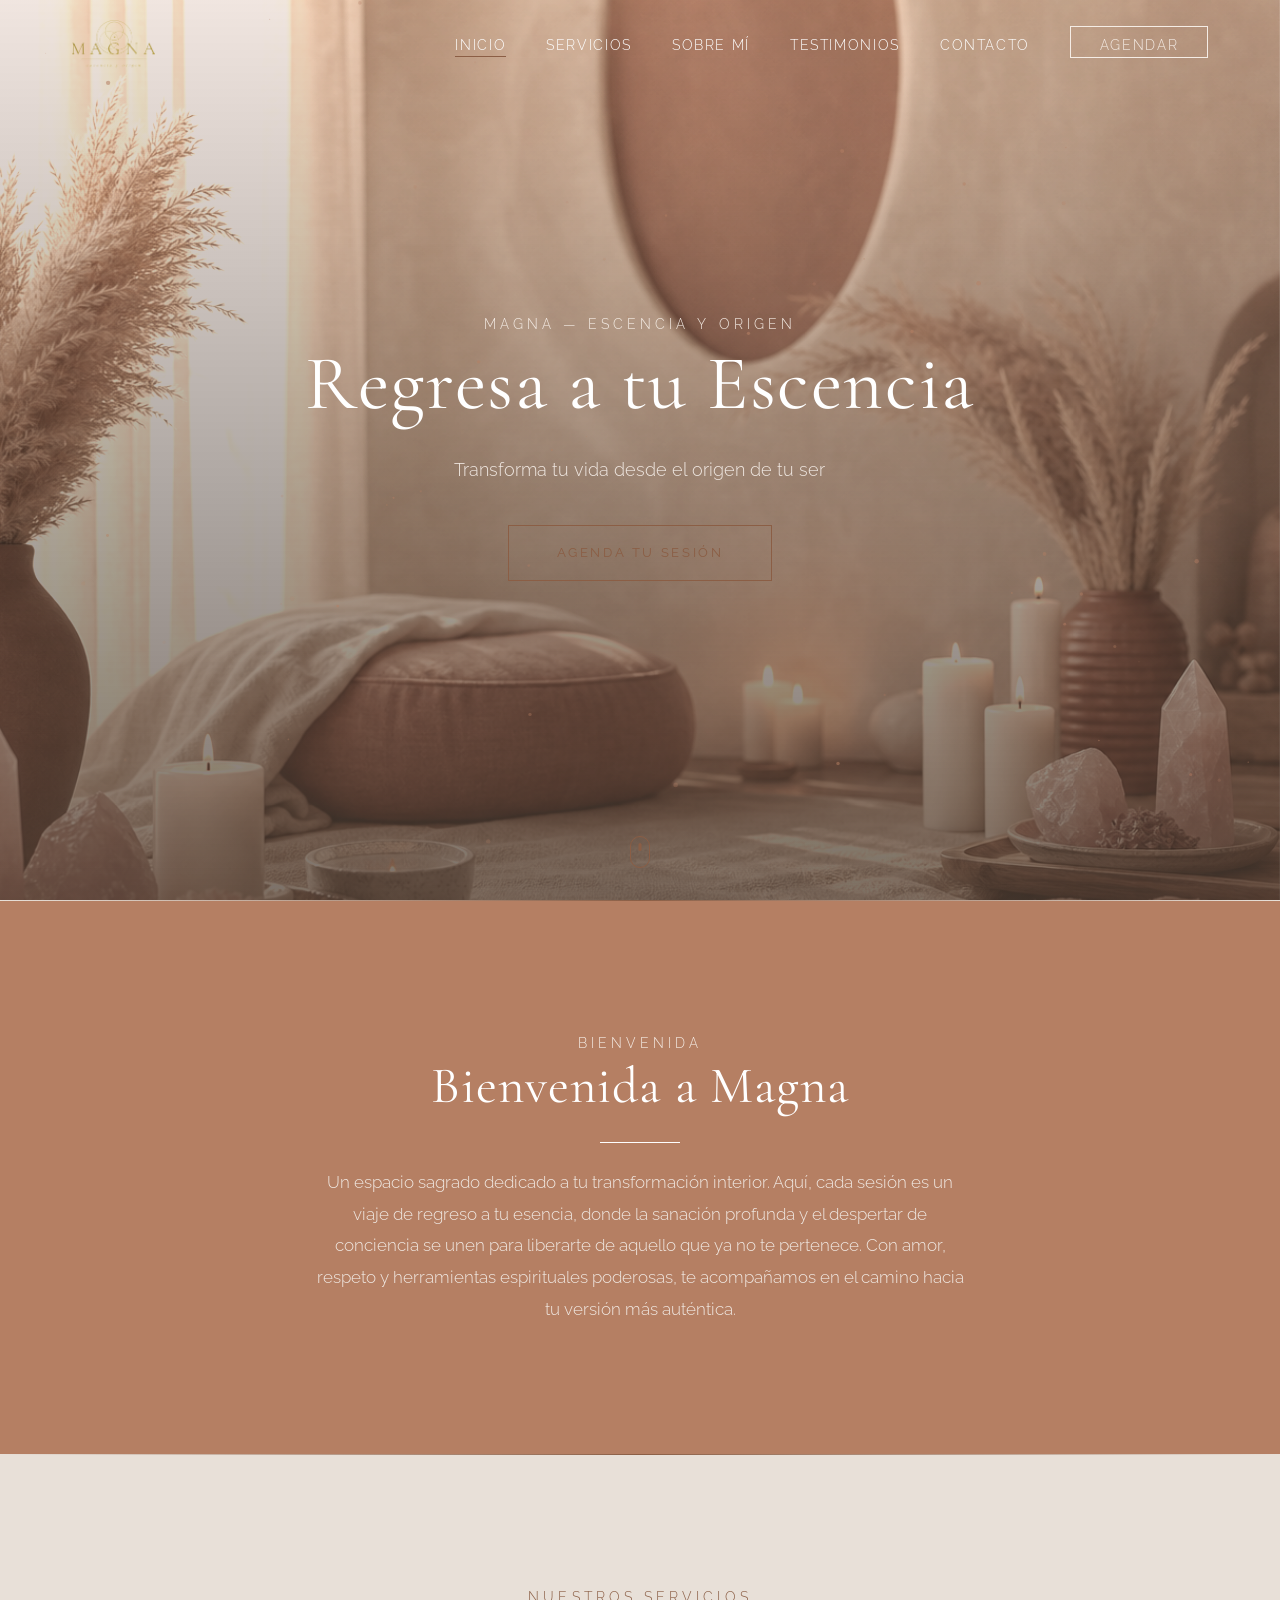
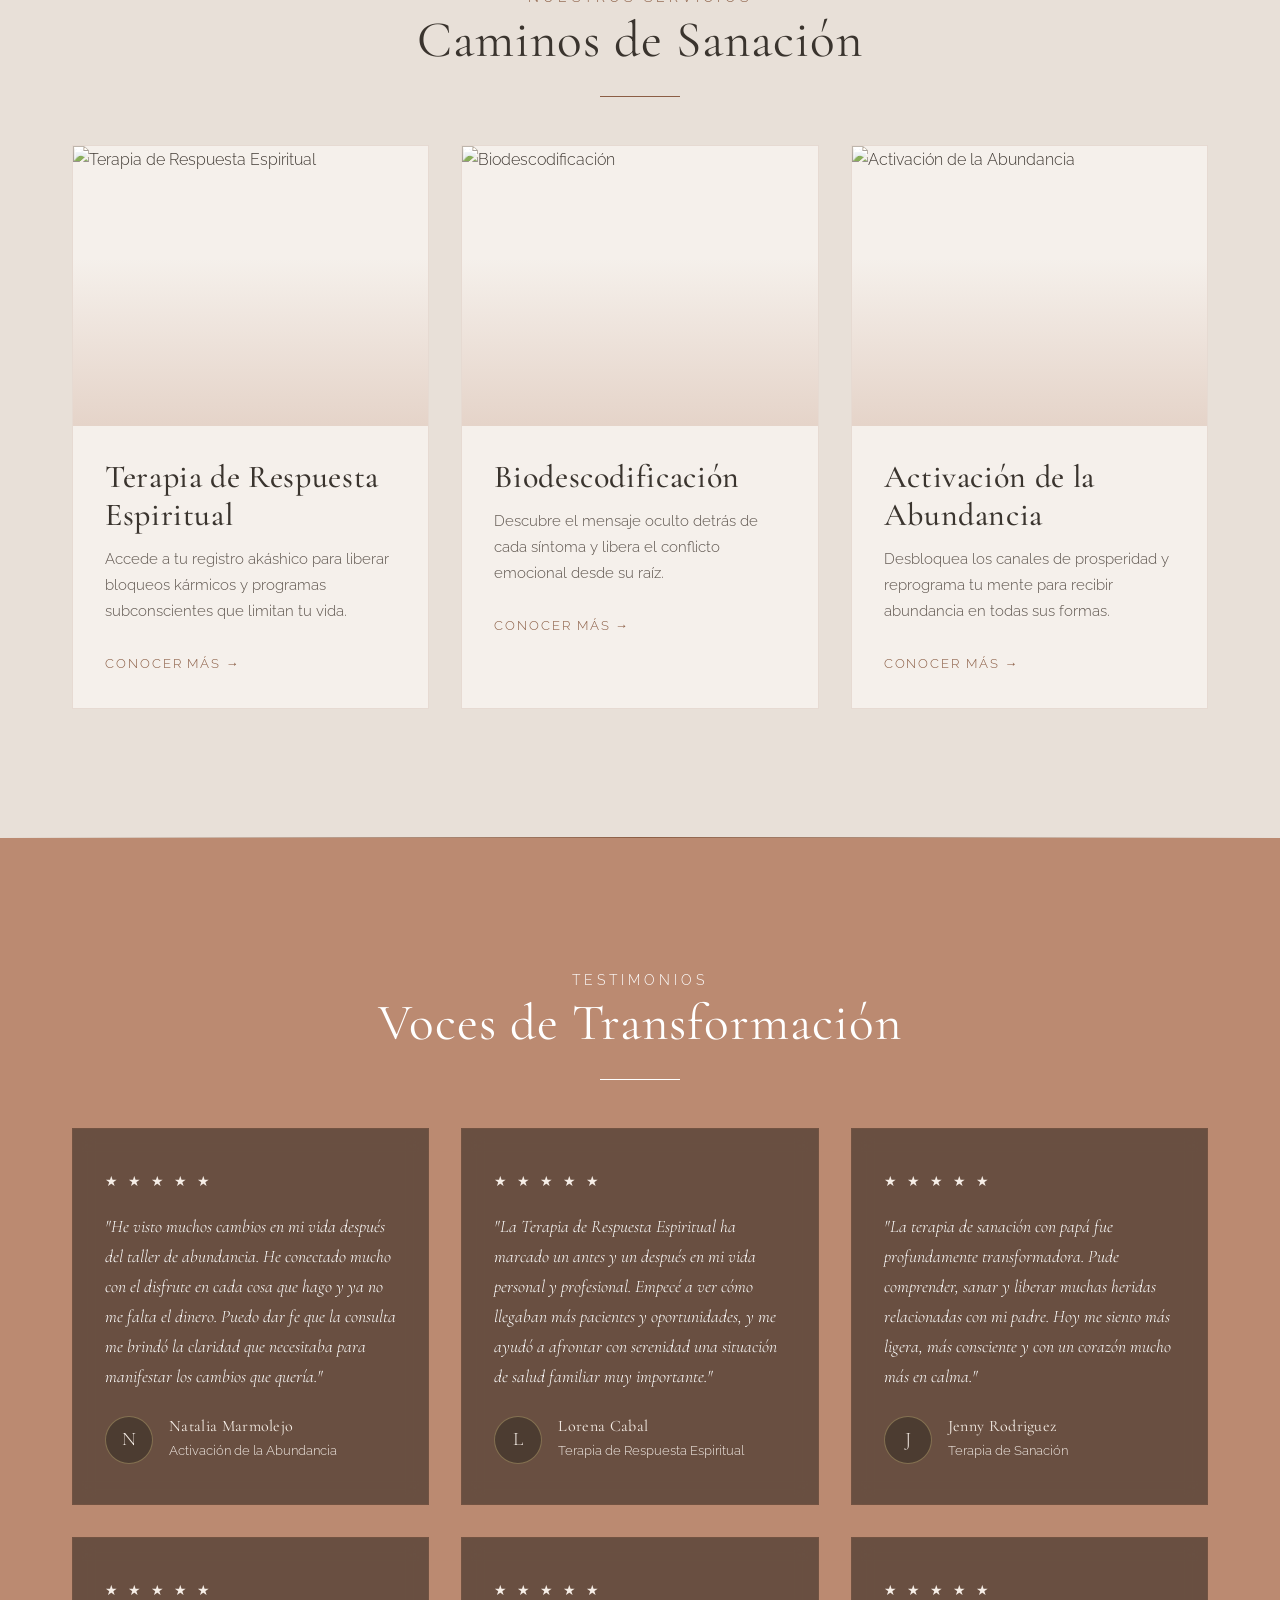
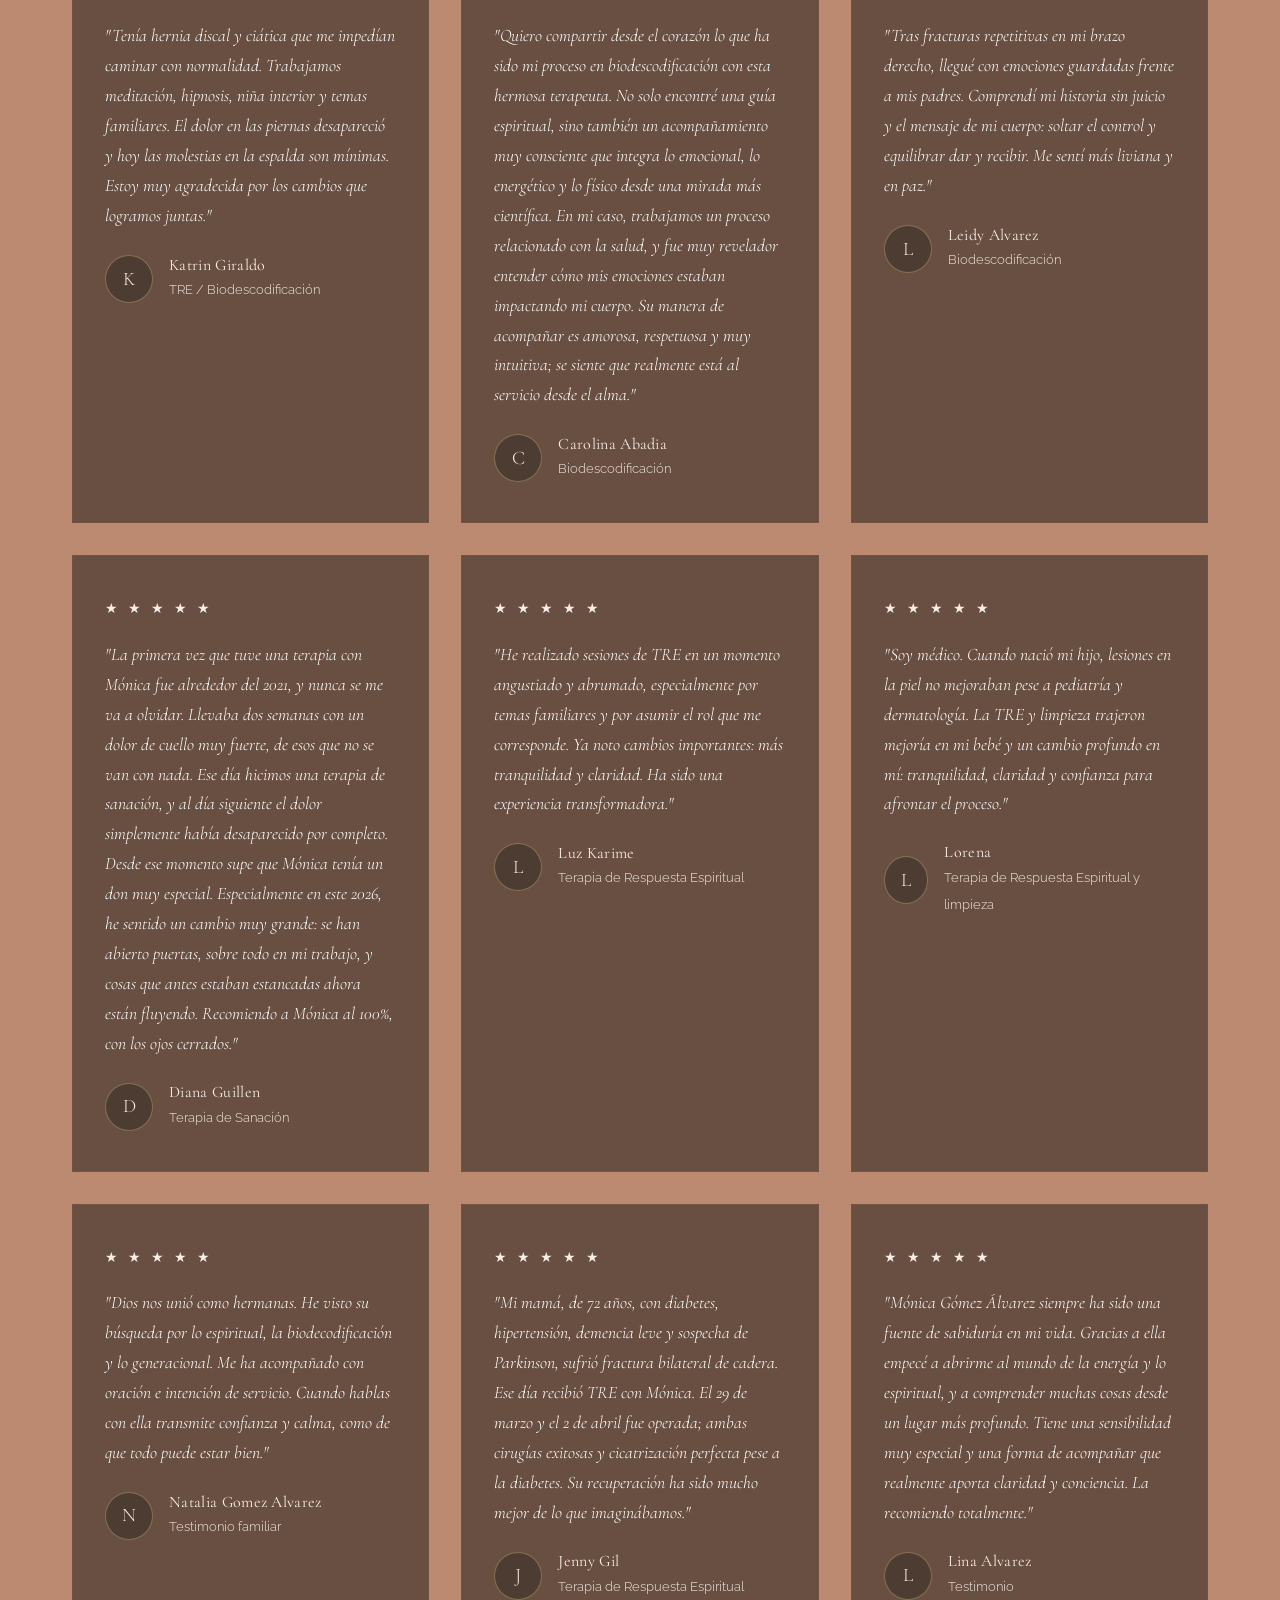
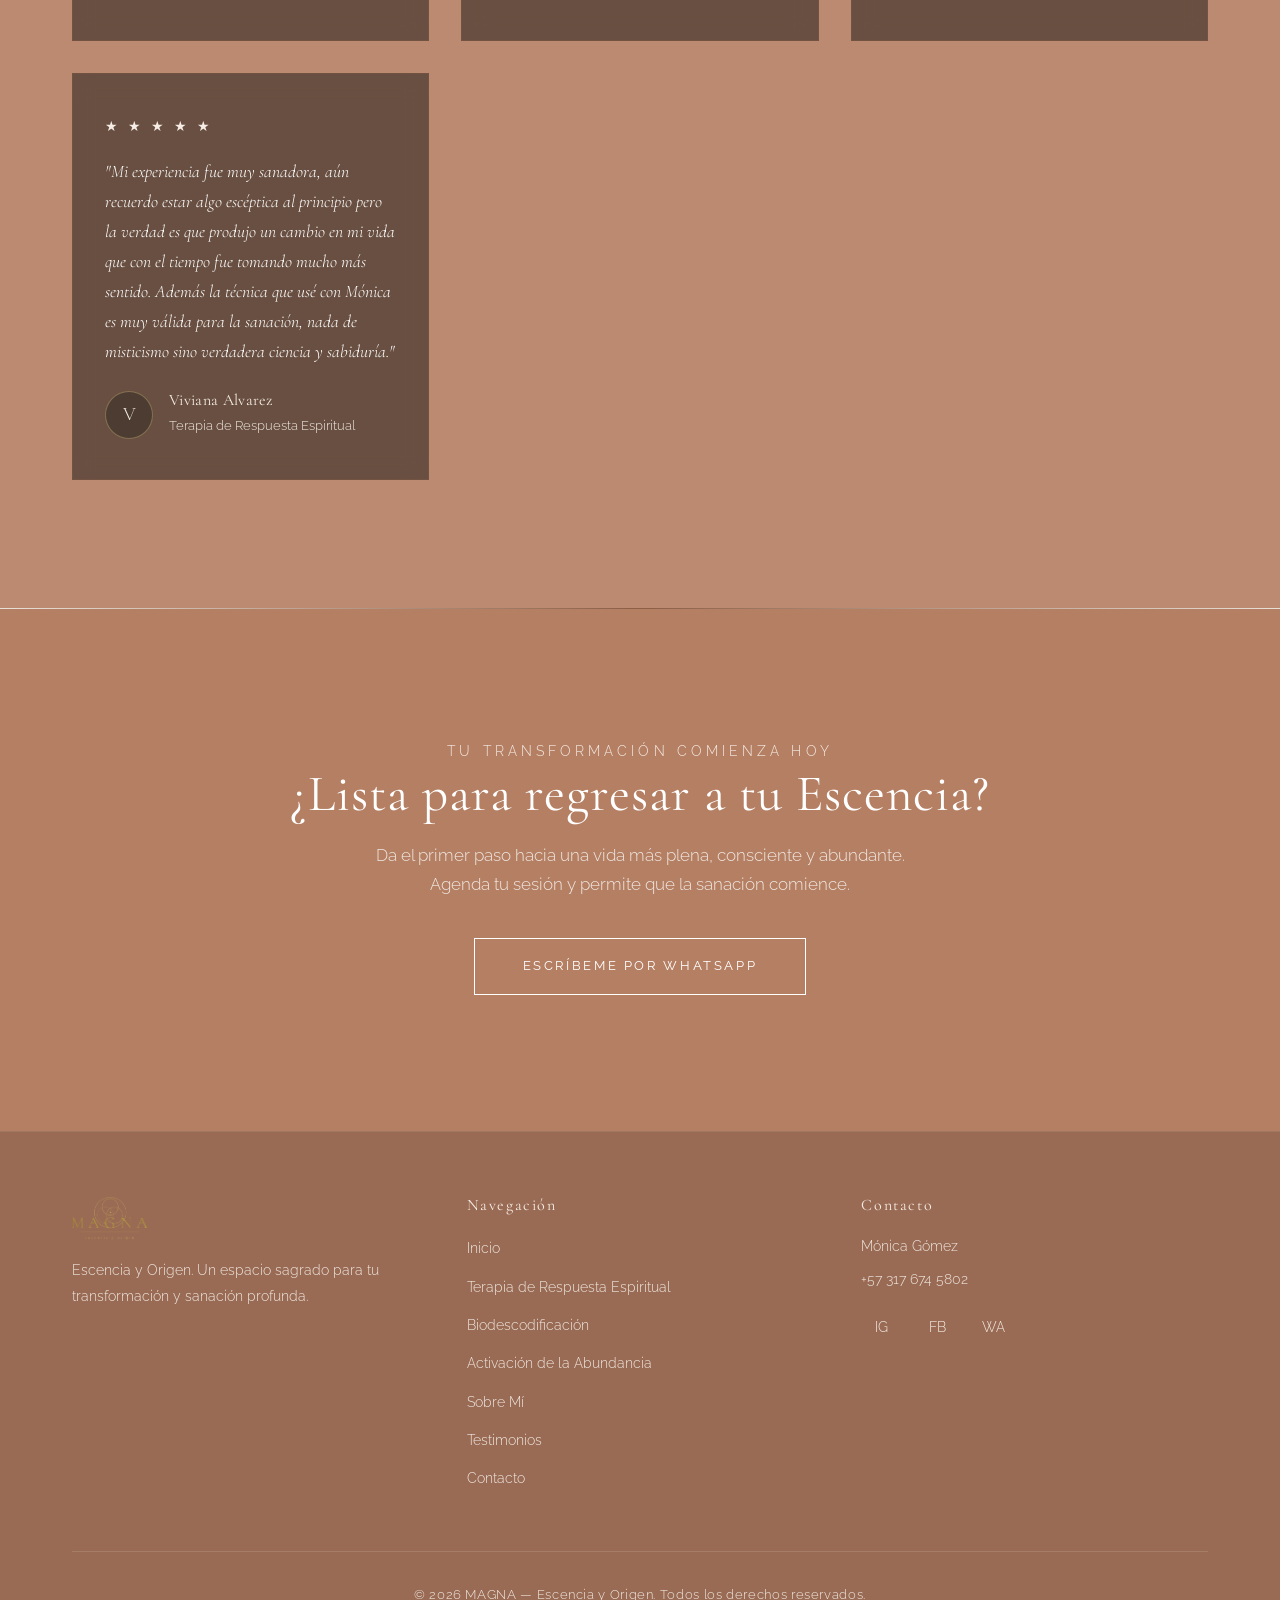
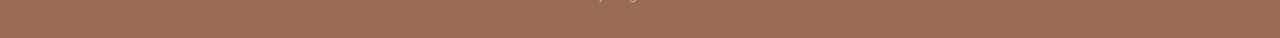
==== index.html @ dfe2081a "Aplicar paleta crema y terracota con hero e imágenes armonizadas. Co-authored-by: Cursor <cursoragen" ====
<!DOCTYPE html>
<html lang="es">
<head>
  <meta charset="UTF-8">
  <meta name="viewport" content="width=device-width, initial-scale=1.0">
  <title>MAGNA — Escencia y Origen | Terapias Holísticas</title>
  <meta name="description" content="MAGNA — Escencia y Origen. Centro de terapias holísticas con Mónica Gómez. Terapia de Respuesta Espiritual, Biodescodificación y Activación de la Abundancia.">
  <meta property="og:title" content="MAGNA — Escencia y Origen">
  <meta property="og:description" content="Regresa a tu Escencia. Transforma tu vida desde el origen de tu ser.">
  <meta property="og:image" content="assets/img/hero-warm.png">
  <meta property="og:type" content="website">
  <link rel="preconnect" href="https://fonts.googleapis.com">
  <link rel="preconnect" href="https://fonts.gstatic.com" crossorigin>
  <link href="https://fonts.googleapis.com/css2?family=Cormorant+Garamond:ital,wght@0,300;0,400;0,500;1,300;1,400&family=Raleway:wght@200;300;400;500&display=swap" rel="stylesheet">
  <link rel="stylesheet" href="css/styles.css">
</head>
<body>

  <!-- Navbar -->
  <nav class="navbar">
    <div class="container">
      <a href="index.html" class="navbar-logo">
        <img src="assets/img/logo.png" alt="MAGNA">
      </a>
      <ul class="navbar-menu">
        <li><a href="index.html" class="active">Inicio</a></li>
        <li><a href="servicios-tre.html">Servicios</a></li>
        <li><a href="sobre.html">Sobre Mí</a></li>
        <li><a href="testimonios.html">Testimonios</a></li>
        <li><a href="contacto.html">Contacto</a></li>
        <li><a href="https://wa.me/573176745802?text=Hola%20Mónica,%20me%20gustaría%20agendar%20una%20sesión" class="btn-cta-nav">Agendar</a></li>
      </ul>
      <button class="hamburger" aria-label="Menú">
        <span></span><span></span><span></span>
      </button>
    </div>
  </nav>
  <div class="menu-overlay"></div>

  <!-- Hero -->
  <section class="hero">
    <div class="hero-bg"></div>
    <div class="hero-overlay"></div>
    <canvas id="particles-canvas"></canvas>
    <div class="hero-content">
      <span class="section-subtitle">Magna — Escencia y Origen</span>
      <h1>Regresa a tu Escencia</h1>
      <p>Transforma tu vida desde el origen de tu ser</p>
      <a href="https://wa.me/573176745802?text=Hola%20Mónica,%20me%20gustaría%20agendar%20una%20sesión" class="btn-primary">Agenda tu sesión</a>
    </div>
    <div class="hero-scroll-indicator"><span></span></div>
  </section>

  <div class="divider"></div>

  <!-- Bienvenida -->
  <section class="section welcome">
    <div class="container fade-in">
      <span class="section-subtitle">Bienvenida</span>
      <h2>Bienvenida a Magna</h2>
      <div class="divider-short"></div>
      <p>Un espacio sagrado dedicado a tu transformación interior. Aquí, cada sesión es un viaje de regreso a tu esencia, donde la sanación profunda y el despertar de conciencia se unen para liberarte de aquello que ya no te pertenece. Con amor, respeto y herramientas espirituales poderosas, te acompañamos en el camino hacia tu versión más auténtica.</p>
    </div>
  </section>

  <div class="divider"></div>

  <!-- Servicios -->
  <section class="section" style="background: var(--bg-primary);">
    <div class="container">
      <div style="text-align: center;" class="fade-in">
        <span class="section-subtitle">Nuestros servicios</span>
        <h2>Caminos de Sanación</h2>
        <div class="divider-short"></div>
      </div>
      <div class="services-grid">
        <div class="service-card fade-in">
          <div class="service-card-img">
            <img src="assets/img/tre.png" alt="Terapia de Respuesta Espiritual">
          </div>
          <div class="service-card-content">
            <h3>Terapia de Respuesta Espiritual</h3>
            <p>Accede a tu registro akáshico para liberar bloqueos kármicos y programas subconscientes que limitan tu vida.</p>
            <a href="servicios-tre.html" class="btn-link">Conocer más →</a>
          </div>
        </div>
        <div class="service-card fade-in">
          <div class="service-card-img">
            <img src="assets/img/bio.png" alt="Biodescodificación">
          </div>
          <div class="service-card-content">
            <h3>Biodescodificación</h3>
            <p>Descubre el mensaje oculto detrás de cada síntoma y libera el conflicto emocional desde su raíz.</p>
            <a href="servicios-bio.html" class="btn-link">Conocer más →</a>
          </div>
        </div>
        <div class="service-card fade-in">
          <div class="service-card-img">
            <img src="assets/img/abundancia.png" alt="Activación de la Abundancia">
          </div>
          <div class="service-card-content">
            <h3>Activación de la Abundancia</h3>
            <p>Desbloquea los canales de prosperidad y reprograma tu mente para recibir abundancia en todas sus formas.</p>
            <a href="servicios-abundancia.html" class="btn-link">Conocer más →</a>
          </div>
        </div>
      </div>
    </div>
  </section>

  <div class="divider"></div>

  <!-- Testimonios -->
  <section class="section testimonials">
    <div class="container">
      <div style="text-align: center;" class="fade-in">
        <span class="section-subtitle">Testimonios</span>
        <h2>Voces de Transformación</h2>
        <div class="divider-short"></div>
      </div>
      <div class="testimonials-grid">
        <div class="testimonial-card fade-in">
          <div class="testimonial-stars">★ ★ ★ ★ ★</div>
          <p>"He visto muchos cambios en mi vida después del taller de abundancia. He conectado mucho con el disfrute en cada cosa que hago y ya no me falta el dinero. Puedo dar fe que la consulta me brindó la claridad que necesitaba para manifestar los cambios que quería."</p>
          <div class="testimonial-author">
            <div class="testimonial-avatar">N</div>
            <div class="testimonial-author-info">
              <h4>Natalia Marmolejo</h4>
              <span>Activación de la Abundancia</span>
            </div>
          </div>
        </div>
        <div class="testimonial-card fade-in">
          <div class="testimonial-stars">★ ★ ★ ★ ★</div>
          <p>"La Terapia de Respuesta Espiritual ha marcado un antes y un después en mi vida personal y profesional. Empecé a ver cómo llegaban más pacientes y oportunidades, y me ayudó a afrontar con serenidad una situación de salud familiar muy importante."</p>
          <div class="testimonial-author">
            <div class="testimonial-avatar">L</div>
            <div class="testimonial-author-info">
              <h4>Lorena Cabal</h4>
              <span>Terapia de Respuesta Espiritual</span>
            </div>
          </div>
        </div>
        <div class="testimonial-card fade-in">
          <div class="testimonial-stars">★ ★ ★ ★ ★</div>
          <p>"La terapia de sanación con papá fue profundamente transformadora. Pude comprender, sanar y liberar muchas heridas relacionadas con mi padre. Hoy me siento más ligera, más consciente y con un corazón mucho más en calma."</p>
          <div class="testimonial-author">
            <div class="testimonial-avatar">J</div>
            <div class="testimonial-author-info">
              <h4>Jenny Rodriguez</h4>
              <span>Terapia de Sanación</span>
            </div>
          </div>
        </div>
        <div class="testimonial-card fade-in">
          <div class="testimonial-stars">★ ★ ★ ★ ★</div>
          <p>"Tenía hernia discal y ciática que me impedían caminar con normalidad. Trabajamos meditación, hipnosis, niña interior y temas familiares. El dolor en las piernas desapareció y hoy las molestias en la espalda son mínimas. Estoy muy agradecida por los cambios que logramos juntas."</p>
          <div class="testimonial-author">
            <div class="testimonial-avatar">K</div>
            <div class="testimonial-author-info">
              <h4>Katrin Giraldo</h4>
              <span>TRE / Biodescodificación</span>
            </div>
          </div>
        </div>
        <div class="testimonial-card fade-in">
          <div class="testimonial-stars">★ ★ ★ ★ ★</div>
          <p>"Quiero compartir desde el corazón lo que ha sido mi proceso en biodescodificación con esta hermosa terapeuta. No solo encontré una guía espiritual, sino también un acompañamiento muy consciente que integra lo emocional, lo energético y lo físico desde una mirada más científica. En mi caso, trabajamos un proceso relacionado con la salud, y fue muy revelador entender cómo mis emociones estaban impactando mi cuerpo. Su manera de acompañar es amorosa, respetuosa y muy intuitiva; se siente que realmente está al servicio desde el alma."</p>
          <div class="testimonial-author">
            <div class="testimonial-avatar">C</div>
            <div class="testimonial-author-info">
              <h4>Carolina Abadia</h4>
              <span>Biodescodificación</span>
            </div>
          </div>
        </div>
        <div class="testimonial-card fade-in">
          <div class="testimonial-stars">★ ★ ★ ★ ★</div>
          <p>"Tras fracturas repetitivas en mi brazo derecho, llegué con emociones guardadas frente a mis padres. Comprendí mi historia sin juicio y el mensaje de mi cuerpo: soltar el control y equilibrar dar y recibir. Me sentí más liviana y en paz."</p>
          <div class="testimonial-author">
            <div class="testimonial-avatar">L</div>
            <div class="testimonial-author-info">
              <h4>Leidy Alvarez</h4>
              <span>Biodescodificación</span>
            </div>
          </div>
        </div>
        <div class="testimonial-card fade-in">
          <div class="testimonial-stars">★ ★ ★ ★ ★</div>
          <p>"La primera vez que tuve una terapia con Mónica fue alrededor del 2021, y nunca se me va a olvidar. Llevaba dos semanas con un dolor de cuello muy fuerte, de esos que no se van con nada. Ese día hicimos una terapia de sanación, y al día siguiente el dolor simplemente había desaparecido por completo. Desde ese momento supe que Mónica tenía un don muy especial. Especialmente en este 2026, he sentido un cambio muy grande: se han abierto puertas, sobre todo en mi trabajo, y cosas que antes estaban estancadas ahora están fluyendo. Recomiendo a Mónica al 100%, con los ojos cerrados."</p>
          <div class="testimonial-author">
            <div class="testimonial-avatar">D</div>
            <div class="testimonial-author-info">
              <h4>Diana Guillen</h4>
              <span>Terapia de Sanación</span>
            </div>
          </div>
        </div>
        <div class="testimonial-card fade-in">
          <div class="testimonial-stars">★ ★ ★ ★ ★</div>
          <p>"He realizado sesiones de TRE en un momento angustiado y abrumado, especialmente por temas familiares y por asumir el rol que me corresponde. Ya noto cambios importantes: más tranquilidad y claridad. Ha sido una experiencia transformadora."</p>
          <div class="testimonial-author">
            <div class="testimonial-avatar">L</div>
            <div class="testimonial-author-info">
              <h4>Luz Karime</h4>
              <span>Terapia de Respuesta Espiritual</span>
            </div>
          </div>
        </div>
        <div class="testimonial-card fade-in">
          <div class="testimonial-stars">★ ★ ★ ★ ★</div>
          <p>"Soy médico. Cuando nació mi hijo, lesiones en la piel no mejoraban pese a pediatría y dermatología. La TRE y limpieza trajeron mejoría en mi bebé y un cambio profundo en mí: tranquilidad, claridad y confianza para afrontar el proceso."</p>
          <div class="testimonial-author">
            <div class="testimonial-avatar">L</div>
            <div class="testimonial-author-info">
              <h4>Lorena</h4>
              <span>Terapia de Respuesta Espiritual y limpieza</span>
            </div>
          </div>
        </div>
        <div class="testimonial-card fade-in">
          <div class="testimonial-stars">★ ★ ★ ★ ★</div>
          <p>"Dios nos unió como hermanas. He visto su búsqueda por lo espiritual, la biodecodificación y lo generacional. Me ha acompañado con oración e intención de servicio. Cuando hablas con ella transmite confianza y calma, como de que todo puede estar bien."</p>
          <div class="testimonial-author">
            <div class="testimonial-avatar">N</div>
            <div class="testimonial-author-info">
              <h4>Natalia Gomez Alvarez</h4>
              <span>Testimonio familiar</span>
            </div>
          </div>
        </div>
        <div class="testimonial-card fade-in">
          <div class="testimonial-stars">★ ★ ★ ★ ★</div>
          <p>"Mi mamá, de 72 años, con diabetes, hipertensión, demencia leve y sospecha de Parkinson, sufrió fractura bilateral de cadera. Ese día recibió TRE con Mónica. El 29 de marzo y el 2 de abril fue operada; ambas cirugías exitosas y cicatrización perfecta pese a la diabetes. Su recuperación ha sido mucho mejor de lo que imaginábamos."</p>
          <div class="testimonial-author">
            <div class="testimonial-avatar">J</div>
            <div class="testimonial-author-info">
              <h4>Jenny Gil</h4>
              <span>Terapia de Respuesta Espiritual</span>
            </div>
          </div>
        </div>
        <div class="testimonial-card fade-in">
          <div class="testimonial-stars">★ ★ ★ ★ ★</div>
          <p>"Mónica Gómez Álvarez siempre ha sido una fuente de sabiduría en mi vida. Gracias a ella empecé a abrirme al mundo de la energía y lo espiritual, y a comprender muchas cosas desde un lugar más profundo. Tiene una sensibilidad muy especial y una forma de acompañar que realmente aporta claridad y conciencia. La recomiendo totalmente."</p>
          <div class="testimonial-author">
            <div class="testimonial-avatar">L</div>
            <div class="testimonial-author-info">
              <h4>Lina Alvarez</h4>
              <span>Testimonio</span>
            </div>
          </div>
        </div>
        <div class="testimonial-card fade-in">
          <div class="testimonial-stars">★ ★ ★ ★ ★</div>
          <p>"Mi experiencia fue muy sanadora, aún recuerdo estar algo escéptica al principio pero la verdad es que produjo un cambio en mi vida que con el tiempo fue tomando mucho más sentido. Además la técnica que usé con Mónica es muy válida para la sanación, nada de misticismo sino verdadera ciencia y sabiduría."</p>
          <div class="testimonial-author">
            <div class="testimonial-avatar">V</div>
            <div class="testimonial-author-info">
              <h4>Viviana Alvarez</h4>
              <span>Terapia de Respuesta Espiritual</span>
            </div>
          </div>
        </div>
      </div>
    </div>
  </section>

  <div class="divider"></div>

  <!-- CTA Final -->
  <section class="section cta-section">
    <div class="container fade-in">
      <span class="section-subtitle">Tu transformación comienza hoy</span>
      <h2>¿Lista para regresar a tu Escencia?</h2>
      <p>Da el primer paso hacia una vida más plena, consciente y abundante. Agenda tu sesión y permite que la sanación comience.</p>
      <a href="https://wa.me/573176745802?text=Hola%20Mónica,%20me%20gustaría%20agendar%20una%20sesión" class="btn-primary">Escríbeme por WhatsApp</a>
    </div>
  </section>

  <!-- Footer -->
  <footer class="footer">
    <div class="container">
      <div class="footer-content">
        <div class="footer-brand">
          <img src="assets/img/logo.png" alt="MAGNA">
          <p>Escencia y Origen. Un espacio sagrado para tu transformación y sanación profunda.</p>
        </div>
        <div>
          <h4>Navegación</h4>
          <ul class="footer-links">
            <li><a href="index.html">Inicio</a></li>
            <li><a href="servicios-tre.html">Terapia de Respuesta Espiritual</a></li>
            <li><a href="servicios-bio.html">Biodescodificación</a></li>
            <li><a href="servicios-abundancia.html">Activación de la Abundancia</a></li>
            <li><a href="sobre.html">Sobre Mí</a></li>
            <li><a href="testimonios.html">Testimonios</a></li>
            <li><a href="contacto.html">Contacto</a></li>
          </ul>
        </div>
        <div class="footer-contact">
          <h4>Contacto</h4>
          <p>Mónica Gómez</p>
          <p>+57 317 674 5802</p>
          <div class="footer-social">
            <a href="#" aria-label="Instagram">IG</a>
            <a href="#" aria-label="Facebook">FB</a>
            <a href="https://wa.me/573176745802" aria-label="WhatsApp">WA</a>
          </div>
        </div>
      </div>
      <div class="footer-bottom">
        <p>&copy; 2026 MAGNA — Escencia y Origen. Todos los derechos reservados.</p>
      </div>
    </div>
  </footer>

  <script src="js/main.js"></script>
</body>
</html>
---- css/styles.css ----
/* ================================================
   MAGNA — Escencia y Origen
   Premium Holistic Therapy Website
   ================================================ */

/* --- Reset & Base --- */
*, *::before, *::after {
  margin: 0;
  padding: 0;
  box-sizing: border-box;
}

:root {
  --bg-primary: #E8E0D8;
  --bg-primary-rgb: 232, 224, 216;
  --bg-secondary: #B57F63;
  --bg-secondary-rgb: 181, 127, 99;
  --bg-elevated: #F5F0EB;
  --bg-terracotta-dark: #9A6B54;
  --bg-dark-rgb: 74, 58, 48;
  --accent-rgb: 139, 94, 69;
  --gold: #8B5E45;
  --gold-light: #A67C5B;
  --gold-on-dark: #F5EDE6;
  --text-primary: #3A342E;
  --text-secondary: #5C534C;
  --text-on-dark: #FFFFFF;
  --text-on-dark-muted: #F0E8E2;
  --gold-gradient: linear-gradient(90deg, transparent, var(--gold), transparent);
  --gold-gradient-solid: linear-gradient(135deg, var(--gold), var(--gold-light));
  --image-warm-filter: sepia(0.28) saturate(0.82) brightness(1.06) hue-rotate(-8deg);
}

html {
  scroll-behavior: smooth;
  font-size: 16px;
}

body {
  font-family: 'Raleway', sans-serif;
  font-weight: 300;
  background-color: var(--bg-primary);
  color: var(--text-primary);
  line-height: 1.7;
  overflow-x: hidden;
  -webkit-font-smoothing: antialiased;
}

img {
  max-width: 100%;
  display: block;
}

a {
  color: var(--gold);
  text-decoration: none;
  transition: color 0.3s ease;
}

a:hover {
  color: var(--gold-light);
}

/* --- Typography --- */
h1, h2, h3, h4, h5 {
  font-family: 'Cormorant Garamond', serif;
  font-weight: 400;
  line-height: 1.2;
  letter-spacing: 0.02em;
  color: var(--text-primary);
}

h1 { font-size: clamp(2.8rem, 6vw, 5rem); }
h2 { font-size: clamp(2rem, 4vw, 3.2rem); }
h3 { font-size: clamp(1.5rem, 3vw, 2rem); }

.accent-text {
  font-family: 'Cormorant Garamond', serif;
  font-style: italic;
  color: var(--gold);
}

.section-subtitle {
  font-family: 'Raleway', sans-serif;
  font-weight: 300;
  font-size: 0.85rem;
  letter-spacing: 0.3em;
  text-transform: uppercase;
  color: var(--gold);
  margin-bottom: 1rem;
}

/* --- Layout --- */
.container {
  max-width: 1200px;
  margin: 0 auto;
  padding: 0 2rem;
}

.section {
  padding: 8rem 0;
}

/* --- Gold Divider --- */
.divider {
  width: 100%;
  height: 1px;
  background: var(--gold-gradient);
  margin: 0;
}

.divider-short {
  width: 80px;
  height: 1px;
  background: var(--gold);
  margin: 1.5rem auto;
}

/* ================================================
   NAVBAR
   ================================================ */
.navbar {
  position: fixed;
  top: 0;
  left: 0;
  width: 100%;
  z-index: 1000;
  padding: 1.2rem 0;
  transition: all 0.4s ease;
  background: transparent;
}

.navbar.scrolled {
  background: rgba(var(--bg-primary-rgb), 0.95);
  backdrop-filter: blur(20px);
  padding: 0.8rem 0;
  box-shadow: 0 1px 30px rgba(var(--bg-dark-rgb), 0.1);
}

.navbar:not(.scrolled) .navbar-menu a {
  color: var(--text-on-dark);
}

.navbar:not(.scrolled) .navbar-menu a:hover {
  color: var(--gold-on-dark);
}

.navbar:not(.scrolled) .btn-cta-nav {
  border-color: var(--gold-on-dark);
  color: var(--gold-on-dark) !important;
}

.navbar:not(.scrolled) .btn-cta-nav:hover {
  background: var(--gold-on-dark);
  color: #1F2D18 !important;
}

.navbar:not(.scrolled) .hamburger span {
  background: var(--gold-on-dark);
}

.navbar .container {
  display: flex;
  align-items: center;
  justify-content: space-between;
}

.navbar-logo img {
  height: 50px;
  transition: height 0.4s ease;
}

.navbar.scrolled .navbar-logo img {
  height: 40px;
}

.navbar-menu {
  display: flex;
  align-items: center;
  gap: 2.5rem;
  list-style: none;
}

.navbar-menu a {
  color: var(--text-primary);
  font-size: 0.85rem;
  font-weight: 300;
  letter-spacing: 0.12em;
  text-transform: uppercase;
  position: relative;
  padding-bottom: 4px;
}

.navbar-menu a::after {
  content: '';
  position: absolute;
  bottom: 0;
  left: 0;
  width: 0;
  height: 1px;
  background: var(--gold);
  transition: width 0.3s ease;
}

.navbar-menu a:hover::after,
.navbar-menu a.active::after {
  width: 100%;
}

.navbar-menu a:hover {
  color: var(--gold);
}

.btn-cta-nav {
  background: transparent;
  border: 1px solid var(--gold);
  color: var(--gold) !important;
  padding: 0.6rem 1.8rem;
  font-size: 0.8rem;
  letter-spacing: 0.15em;
  text-transform: uppercase;
  transition: all 0.3s ease;
  cursor: pointer;
}

.btn-cta-nav:hover {
  background: var(--gold);
  color: var(--text-on-dark) !important;
}

/* Hamburger */
.hamburger {
  display: none;
  flex-direction: column;
  gap: 5px;
  cursor: pointer;
  z-index: 1001;
  background: none;
  border: none;
  padding: 5px;
}

.hamburger span {
  width: 28px;
  height: 1.5px;
  background: var(--gold);
  transition: all 0.3s ease;
}

.hamburger.active span:nth-child(1) {
  transform: rotate(45deg) translate(5px, 4px);
}

.hamburger.active span:nth-child(2) {
  opacity: 0;
}

.hamburger.active span:nth-child(3) {
  transform: rotate(-45deg) translate(5px, -4px);
}

/* ================================================
   HERO
   ================================================ */
.hero {
  position: relative;
  height: 100vh;
  min-height: 700px;
  display: flex;
  align-items: center;
  justify-content: center;
  text-align: center;
  overflow: hidden;
}

.hero-bg {
  position: absolute;
  top: 0;
  left: 0;
  width: 100%;
  height: 120%;
  background-image: url('../assets/img/hero-warm.png');
  background-size: cover;
  background-position: center;
  will-change: transform;
  filter: var(--image-warm-filter);
}

.hero-overlay {
  position: absolute;
  top: 0;
  left: 0;
  width: 100%;
  height: 100%;
  background: linear-gradient(
    to bottom,
    rgba(var(--bg-secondary-rgb), 0.2) 0%,
    rgba(var(--bg-dark-rgb), 0.45) 55%,
    rgba(var(--bg-dark-rgb), 0.72) 100%
  );
}

.hero-content h1 {
  color: var(--text-on-dark);
}

.hero-content .section-subtitle {
  color: var(--gold-on-dark);
}

.hero-content p {
  color: var(--text-on-dark-muted);
}

#particles-canvas {
  position: absolute;
  top: 0;
  left: 0;
  width: 100%;
  height: 100%;
  pointer-events: none;
  z-index: 1;
}

.hero-content {
  position: relative;
  z-index: 2;
  max-width: 800px;
  padding: 0 2rem;
}

.hero-content .section-subtitle {
  margin-bottom: 1.5rem;
  animation: fadeInUp 1s ease 0.2s both;
}

.hero-content h1 {
  margin-bottom: 1.5rem;
  animation: fadeInUp 1s ease 0.4s both;
}

.hero-content p {
  font-size: 1.15rem;
  margin-bottom: 2.5rem;
  animation: fadeInUp 1s ease 0.6s both;
}

.hero-content .btn-primary {
  animation: fadeInUp 1s ease 0.8s both;
}

.hero-scroll-indicator {
  position: absolute;
  bottom: 2rem;
  left: 50%;
  transform: translateX(-50%);
  z-index: 2;
  animation: bounce 2s ease infinite;
}

.hero-scroll-indicator span {
  display: block;
  width: 20px;
  height: 32px;
  border: 1.5px solid var(--gold);
  border-radius: 12px;
  position: relative;
}

.hero-scroll-indicator span::after {
  content: '';
  width: 3px;
  height: 8px;
  background: var(--gold);
  border-radius: 2px;
  position: absolute;
  top: 6px;
  left: 50%;
  transform: translateX(-50%);
  animation: scrollDot 2s ease infinite;
}

/* --- Buttons --- */
.btn-primary {
  display: inline-block;
  padding: 1rem 3rem;
  background: transparent;
  border: 1px solid var(--gold);
  color: var(--gold);
  font-family: 'Raleway', sans-serif;
  font-size: 0.82rem;
  font-weight: 400;
  letter-spacing: 0.2em;
  text-transform: uppercase;
  cursor: pointer;
  transition: all 0.4s ease;
  position: relative;
  overflow: hidden;
}

.btn-primary::before {
  content: '';
  position: absolute;
  top: 0;
  left: -100%;
  width: 100%;
  height: 100%;
  background: var(--gold);
  transition: left 0.4s ease;
  z-index: -1;
}

.btn-primary:hover {
  color: var(--text-on-dark);
}

.btn-primary:hover::before {
  left: 0;
}

.btn-whatsapp {
  background: #25D366;
  border-color: #25D366;
  color: #fff !important;
}

.btn-whatsapp::before {
  background: #128C7E;
}

.btn-whatsapp:hover {
  color: #fff !important;
  border-color: #128C7E;
}

/* ================================================
   WELCOME SECTION
   ================================================ */
.welcome {
  text-align: center;
  background: var(--bg-secondary);
}

.welcome h2 {
  margin-bottom: 1rem;
  color: var(--text-on-dark);
}

.welcome .section-subtitle {
  color: var(--gold-on-dark);
}

.welcome .divider-short {
  background: var(--text-on-dark);
}

.welcome p {
  max-width: 650px;
  margin: 0 auto;
  color: var(--text-on-dark-muted);
  font-size: 1.05rem;
  line-height: 1.9;
}

/* ================================================
   SERVICES CARDS
   ================================================ */
.services-grid {
  display: grid;
  grid-template-columns: repeat(3, 1fr);
  gap: 2rem;
  margin-top: 3rem;
}

.service-card {
  position: relative;
  overflow: hidden;
  border: 1px solid rgba(var(--accent-rgb), 0.15);
  transition: all 0.5s ease;
  background: var(--bg-elevated);
}

.service-card:hover {
  border-color: rgba(var(--accent-rgb), 0.35);
  transform: translateY(-8px);
  box-shadow: 0 20px 60px rgba(var(--bg-dark-rgb), 0.1);
}

.service-card-img {
  width: 100%;
  height: 280px;
  overflow: hidden;
}

.service-card-img img {
  width: 100%;
  height: 100%;
  object-fit: cover;
  transition: transform 0.6s ease;
  filter: var(--image-warm-filter);
}

.service-card-img::after {
  content: '';
  position: absolute;
  inset: 0;
  background: linear-gradient(
    to bottom,
    transparent 40%,
    rgba(var(--bg-secondary-rgb), 0.25) 100%
  );
  pointer-events: none;
}

.service-card-img {
  position: relative;
}

.service-card:hover .service-card-img img {
  transform: scale(1.08);
}

.service-card-content {
  padding: 2rem;
}

.service-card-content h3 {
  margin-bottom: 0.8rem;
  color: var(--text-primary);
  font-weight: 500;
}

.service-card-content p {
  color: var(--text-secondary);
  font-size: 0.95rem;
  line-height: 1.7;
  margin-bottom: 1.5rem;
}

.service-card-content .btn-link {
  font-size: 0.8rem;
  letter-spacing: 0.15em;
  text-transform: uppercase;
  color: var(--gold);
  display: inline-flex;
  align-items: center;
  gap: 0.5rem;
  transition: gap 0.3s ease;
}

.service-card-content .btn-link:hover {
  gap: 1rem;
}

/* ================================================
   TESTIMONIALS
   ================================================ */
.testimonials {
  position: relative;
  background: var(--bg-primary);
  overflow: hidden;
}

.testimonials::after {
  content: '';
  position: absolute;
  inset: 0;
  background-image: url('../assets/img/testimonios.png');
  background-size: cover;
  background-position: center;
  background-attachment: fixed;
  filter: var(--image-warm-filter);
  z-index: 0;
}

.testimonials::before {
  content: '';
  position: absolute;
  inset: 0;
  background: rgba(var(--bg-secondary-rgb), 0.88);
  z-index: 1;
}

.testimonials .section-subtitle,
.testimonials h2 {
  color: var(--text-on-dark);
}

.testimonials .divider-short {
  background: var(--text-on-dark);
}

.testimonials .container {
  position: relative;
  z-index: 2;
}

.testimonials-grid {
  display: grid;
  grid-template-columns: repeat(3, 1fr);
  gap: 2rem;
  margin-top: 3rem;
}

.testimonial-card {
  background: rgba(var(--bg-dark-rgb), 0.72);
  border: 1px solid rgba(var(--accent-rgb), 0.25);
  padding: 2.5rem 2rem;
  backdrop-filter: blur(10px);
  transition: all 0.4s ease;
}

.testimonial-card:hover {
  border-color: rgba(var(--gold-on-dark), 0.45);
  transform: translateY(-4px);
}

.testimonial-stars {
  color: var(--gold-on-dark);
  font-size: 0.9rem;
  margin-bottom: 1.2rem;
  letter-spacing: 3px;
}

.testimonial-card p {
  font-style: italic;
  font-family: 'Cormorant Garamond', serif;
  font-size: 1.1rem;
  line-height: 1.7;
  color: var(--text-on-dark);
  margin-bottom: 1.5rem;
}

.testimonial-author {
  display: flex;
  align-items: center;
  gap: 1rem;
}

.testimonial-avatar {
  width: 48px;
  height: 48px;
  border-radius: 50%;
  background: rgba(var(--bg-dark-rgb), 0.9);
  border: 1px solid rgba(232, 208, 138, 0.35);
  display: flex;
  align-items: center;
  justify-content: center;
  color: var(--gold-on-dark);
  font-family: 'Cormorant Garamond', serif;
  font-size: 1.2rem;
}

.testimonial-author-info h4 {
  font-size: 1rem;
  color: var(--gold-on-dark);
}

.testimonial-author-info span {
  font-size: 0.8rem;
  color: var(--text-on-dark-muted);
}

/* ================================================
   CTA SECTION
   ================================================ */
.cta-section {
  background: var(--bg-secondary);
  text-align: center;
}

.cta-section .section-subtitle {
  color: var(--gold-on-dark);
}

.cta-section h2 {
  margin-bottom: 1rem;
  color: var(--text-on-dark);
}

.cta-section p {
  color: var(--text-on-dark-muted);
  max-width: 550px;
  margin: 0 auto 2.5rem;
  font-size: 1.05rem;
}

.cta-section .btn-primary {
  border-color: var(--text-on-dark);
  color: var(--text-on-dark);
}

.cta-section .btn-primary:hover {
  color: var(--bg-secondary);
}

.cta-section .divider-short {
  background: var(--text-on-dark);
}

/* ================================================
   FOOTER
   ================================================ */
.footer {
  background: var(--bg-terracotta-dark);
  padding: 4rem 0 2rem;
  border-top: 1px solid rgba(255, 255, 255, 0.08);
}

.footer h4 {
  color: var(--gold-on-dark);
}

.footer-brand p,
.footer-links a,
.footer-contact p,
.footer-bottom p {
  color: var(--text-on-dark-muted);
}

.footer-links a:hover {
  color: var(--text-on-dark);
}

.footer-social a {
  border-color: rgba(255, 255, 255, 0.2);
  color: var(--gold-on-dark);
}

.footer-content {
  display: grid;
  grid-template-columns: 1fr 1fr 1fr;
  gap: 3rem;
  margin-bottom: 3rem;
}

.footer-brand img {
  height: 45px;
  margin-bottom: 1rem;
}

.footer-brand p {
  font-size: 0.9rem;
  line-height: 1.8;
}

.footer h4 {
  font-size: 1rem;
  margin-bottom: 1.2rem;
  letter-spacing: 0.1em;
}

.footer-links {
  list-style: none;
}

.footer-links li {
  margin-bottom: 0.7rem;
}

.footer-links a {
  font-size: 0.9rem;
  transition: color 0.3s ease;
}

.footer-contact p {
  font-size: 0.9rem;
  margin-bottom: 0.5rem;
}

.footer-social {
  display: flex;
  gap: 1rem;
  margin-top: 1rem;
}

.footer-social a {
  width: 40px;
  height: 40px;
  display: flex;
  align-items: center;
  justify-content: center;
  font-size: 0.9rem;
  transition: all 0.3s ease;
}

.footer-social a:hover {
  background: var(--gold);
  color: var(--text-on-dark);
}

.footer-bottom {
  text-align: center;
  padding-top: 2rem;
  border-top: 1px solid rgba(255, 255, 255, 0.12);
}

.footer-bottom p {
  font-size: 0.8rem;
  letter-spacing: 0.05em;
}

/* ================================================
   ABOUT PAGE
   ================================================ */
.about-hero {
  display: grid;
  grid-template-columns: 1fr 1fr;
  gap: 5rem;
  align-items: center;
  min-height: 80vh;
  padding-top: 6rem;
}

.about-text h1 {
  margin-bottom: 1.5rem;
}

.about-text p {
  color: var(--text-secondary);
  font-size: 1.05rem;
  line-height: 1.9;
  margin-bottom: 1.5rem;
}

.about-image {
  position: relative;
  height: auto;
}

.about-image img {
  width: 100%;
  height: auto;
  object-fit: contain;
}

.about-image::after {
  content: '';
  position: absolute;
  inset: 0;
  border: 1px solid rgba(var(--accent-rgb), 0.2);
  transform: translate(15px, 15px);
  pointer-events: none;
}

.about-gallery {
  display: grid;
  grid-template-columns: 1.15fr 0.85fr;
  grid-template-rows: 1fr 1fr;
  gap: 1rem;
  align-items: stretch;
}

.about-gallery figure {
  position: relative;
  margin: 0;
  overflow: hidden;
}

.about-gallery-main {
  grid-row: 1 / -1;
}

.about-gallery img {
  width: 100%;
  height: 100%;
  object-fit: cover;
  display: block;
  filter: var(--image-warm-filter);
}

.about-gallery-main img {
  min-height: 520px;
}

.about-gallery-item img {
  min-height: 250px;
}

.about-gallery figure::after {
  content: '';
  position: absolute;
  inset: 0;
  border: 1px solid rgba(var(--accent-rgb), 0.25);
  pointer-events: none;
}

.about-gallery-main::before {
  content: '';
  position: absolute;
  inset: 0;
  border: 1px solid rgba(var(--accent-rgb), 0.2);
  transform: translate(12px, 12px);
  pointer-events: none;
  z-index: 1;
}

.certifications {
  background: var(--bg-secondary);
}

.certifications .section-subtitle {
  color: var(--gold-on-dark);
}

.certifications h2 {
  color: var(--text-on-dark);
}

.certifications .divider-short {
  background: var(--text-on-dark);
}

.certifications .cert-list li {
  color: var(--text-on-dark-muted);
  border-bottom-color: rgba(255, 255, 255, 0.15);
}

.certifications .cert-list li::before {
  color: var(--gold-on-dark);
}

.cert-list {
  list-style: none;
  max-width: 600px;
  margin: 2rem auto 0;
}

.cert-list li {
  padding: 1rem 0;
  border-bottom: 1px solid rgba(var(--accent-rgb), 0.1);
  display: flex;
  align-items: center;
  gap: 1rem;
  color: var(--text-secondary);
  font-size: 1rem;
}

.cert-list li::before {
  content: '\2726';
  color: var(--gold);
  font-size: 0.8rem;
}

.quote-section {
  text-align: center;
  padding: 6rem 0;
}

.quote-section blockquote {
  font-family: 'Cormorant Garamond', serif;
  font-style: italic;
  font-size: clamp(1.5rem, 3vw, 2.2rem);
  color: var(--gold);
  max-width: 700px;
  margin: 0 auto;
  line-height: 1.6;
}

/* ================================================
   SERVICE DETAIL PAGE
   ================================================ */
.service-hero {
  position: relative;
  height: 60vh;
  min-height: 450px;
  display: flex;
  align-items: flex-end;
  overflow: hidden;
}

.service-hero-bg {
  position: absolute;
  inset: 0;
  background-size: cover;
  background-position: center;
  filter: var(--image-warm-filter);
}

.service-hero-bg::after {
  content: '';
  position: absolute;
  inset: 0;
  background: linear-gradient(
    to bottom,
    rgba(var(--bg-dark-rgb), 0.25) 0%,
    rgba(var(--bg-dark-rgb), 0.82) 100%
  );
}

.service-hero-content {
  position: relative;
  z-index: 1;
  padding-bottom: 4rem;
}

.service-hero-content h1,
.service-hero-content h2 {
  color: var(--text-on-dark);
}

.service-hero-content .section-subtitle {
  color: var(--gold-on-dark);
}

.service-detail {
  background: var(--bg-primary);
}

.service-detail-content {
  display: grid;
  grid-template-columns: 2fr 1fr;
  gap: 5rem;
  align-items: start;
}

.service-description p {
  color: var(--text-secondary);
  font-size: 1.05rem;
  line-height: 1.9;
  margin-bottom: 1.5rem;
}

.service-benefits {
  background: var(--bg-secondary);
  padding: 2.5rem;
  border: 1px solid rgba(var(--accent-rgb), 0.1);
  position: sticky;
  top: 120px;
}

.service-benefits h3 {
  color: var(--gold);
  margin-bottom: 1.5rem;
}

.benefits-list {
  list-style: none;
}

.benefits-list li {
  padding: 1rem 0;
  border-bottom: 1px solid rgba(var(--accent-rgb), 0.08);
  color: var(--text-secondary);
  font-size: 0.95rem;
  display: flex;
  gap: 0.8rem;
  align-items: flex-start;
}

.benefits-list li::before {
  content: '\2726';
  color: var(--gold);
  font-size: 0.7rem;
  margin-top: 0.4rem;
  flex-shrink: 0;
}

.service-cta {
  margin-top: 2rem;
}

/* ================================================
   TESTIMONIALS PAGE
   ================================================ */
.testimonials-page-grid {
  display: grid;
  grid-template-columns: repeat(2, 1fr);
  gap: 2rem;
  margin-top: 3rem;
}

.testimonial-card-full {
  background: var(--bg-secondary);
  border: 1px solid rgba(var(--accent-rgb), 0.1);
  padding: 3rem;
  transition: all 0.4s ease;
}

.testimonial-card-full:hover {
  border-color: rgba(var(--accent-rgb), 0.25);
}

.testimonial-card-full .testimonial-stars {
  margin-bottom: 1.5rem;
}

.testimonial-card-full blockquote {
  font-family: 'Cormorant Garamond', serif;
  font-style: italic;
  font-size: 1.15rem;
  line-height: 1.8;
  color: var(--text-primary);
  margin-bottom: 2rem;
}

/* ================================================
   CONTACT PAGE
   ================================================ */
.contact-grid {
  display: grid;
  grid-template-columns: 1fr 1fr;
  gap: 5rem;
  align-items: start;
}

.contact-form {
  display: flex;
  flex-direction: column;
  gap: 1.5rem;
}

.form-group label {
  display: block;
  font-size: 0.8rem;
  letter-spacing: 0.15em;
  text-transform: uppercase;
  color: var(--gold);
  margin-bottom: 0.5rem;
}

.form-group input,
.form-group select,
.form-group textarea {
  width: 100%;
  padding: 1rem;
  background: rgba(26, 23, 16, 0.5);
  border: 1px solid rgba(var(--accent-rgb), 0.15);
  color: var(--text-primary);
  font-family: 'Raleway', sans-serif;
  font-size: 0.95rem;
  font-weight: 300;
  transition: border-color 0.3s ease;
  outline: none;
}

.form-group input:focus,
.form-group select:focus,
.form-group textarea:focus {
  border-color: var(--gold);
}

.form-group textarea {
  min-height: 150px;
  resize: vertical;
}

.form-group select {
  appearance: none;
  cursor: pointer;
  background-image: url("data:image/svg+xml,%3Csvg xmlns='http://www.w3.org/2000/svg' width='12' height='8'%3E%3Cpath d='M1 1l5 5 5-5' stroke='%23C9A84C' fill='none'/%3E%3C/svg%3E");
  background-repeat: no-repeat;
  background-position: right 1rem center;
}

.form-group select option {
  background: var(--bg-secondary);
}

.contact-info {
  padding-top: 1rem;
}

.contact-info h3 {
  color: var(--gold);
  margin-bottom: 1.5rem;
}

.contact-info p {
  color: var(--text-secondary);
  margin-bottom: 2rem;
  line-height: 1.8;
}

.contact-detail {
  display: flex;
  align-items: center;
  gap: 1rem;
  margin-bottom: 1.2rem;
  color: var(--text-secondary);
}

.contact-detail-icon {
  width: 40px;
  height: 40px;
  border: 1px solid rgba(var(--accent-rgb), 0.2);
  display: flex;
  align-items: center;
  justify-content: center;
  color: var(--gold);
  font-size: 0.85rem;
  flex-shrink: 0;
}

.whatsapp-big {
  display: flex;
  align-items: center;
  justify-content: center;
  gap: 1rem;
  padding: 1.5rem 3rem;
  background: #25D366;
  color: #fff !important;
  font-size: 1rem;
  font-weight: 400;
  letter-spacing: 0.1em;
  margin-top: 2rem;
  transition: background 0.3s ease;
}

.whatsapp-big:hover {
  background: #128C7E;
  color: #fff !important;
}

/* ================================================
   PAGE HEADER (inner pages)
   ================================================ */
.page-header {
  padding: 10rem 0 4rem;
  text-align: center;
  background: var(--bg-secondary);
  position: relative;
}

.page-header h1,
.page-header .section-subtitle {
  color: var(--text-on-dark);
  position: relative;
  z-index: 2;
}

.page-header .container {
  position: relative;
  z-index: 2;
}

.page-header--media {
  background: var(--bg-secondary);
  overflow: hidden;
}

.page-header--testimonios::after {
  content: '';
  position: absolute;
  inset: 0;
  background-image: url('../assets/img/testimonios.png');
  background-size: cover;
  background-position: center;
  filter: var(--image-warm-filter);
  z-index: 0;
}

.page-header--media::before,
.page-header--testimonios::before {
  content: '';
  position: absolute;
  inset: 0;
  background: rgba(var(--bg-secondary-rgb), 0.88);
  z-index: 1;
}

.page-header::after {
  content: '';
  position: absolute;
  bottom: 0;
  left: 0;
  width: 100%;
  height: 1px;
  background: var(--gold-gradient);
}

/* ================================================
   ANIMATIONS
   ================================================ */
.fade-in {
  opacity: 0;
  transform: translateY(30px);
  transition: opacity 0.8s ease, transform 0.8s ease;
}

.fade-in.visible {
  opacity: 1;
  transform: translateY(0);
}

.fade-in-left {
  opacity: 0;
  transform: translateX(-40px);
  transition: opacity 0.8s ease, transform 0.8s ease;
}

.fade-in-left.visible {
  opacity: 1;
  transform: translateX(0);
}

.fade-in-right {
  opacity: 0;
  transform: translateX(40px);
  transition: opacity 0.8s ease, transform 0.8s ease;
}

.fade-in-right.visible {
  opacity: 1;
  transform: translateX(0);
}

@keyframes fadeInUp {
  from {
    opacity: 0;
    transform: translateY(30px);
  }
  to {
    opacity: 1;
    transform: translateY(0);
  }
}

@keyframes bounce {
  0%, 20%, 50%, 80%, 100% {
    transform: translateX(-50%) translateY(0);
  }
  40% {
    transform: translateX(-50%) translateY(-10px);
  }
  60% {
    transform: translateX(-50%) translateY(-5px);
  }
}

@keyframes scrollDot {
  0% { opacity: 1; top: 6px; }
  100% { opacity: 0; top: 18px; }
}

/* ================================================
   RESPONSIVE
   ================================================ */
@media (max-width: 1024px) {
  .services-grid {
    grid-template-columns: 1fr;
    max-width: 500px;
    margin-left: auto;
    margin-right: auto;
  }

  .testimonials-grid {
    grid-template-columns: 1fr;
    max-width: 500px;
    margin-left: auto;
    margin-right: auto;
  }

  .about-hero {
    grid-template-columns: 1fr;
    gap: 3rem;
  }

  .about-image {
    height: auto;
  }

  .about-gallery {
    grid-template-columns: 1fr 1fr;
    grid-template-rows: auto;
  }

  .about-gallery-main {
    grid-row: auto;
    grid-column: 1 / -1;
  }

  .about-gallery-main img {
    min-height: 400px;
  }

  .about-gallery-item img {
    min-height: 220px;
  }

  .service-detail-content {
    grid-template-columns: 1fr;
    gap: 3rem;
  }

  .service-benefits {
    position: static;
  }

  .testimonials-page-grid {
    grid-template-columns: 1fr;
  }

  .contact-grid {
    grid-template-columns: 1fr;
    gap: 3rem;
  }

  .footer-content {
    grid-template-columns: 1fr;
    gap: 2rem;
  }
}

@media (max-width: 768px) {
  .navbar-menu {
    position: fixed;
    top: 0;
    right: -100%;
    width: 80%;
    max-width: 350px;
    height: 100vh;
    background: rgba(var(--bg-primary-rgb), 0.98);
    backdrop-filter: blur(20px);
    flex-direction: column;
    justify-content: center;
    gap: 2rem;
    transition: right 0.4s ease;
    border-left: 1px solid rgba(var(--accent-rgb), 0.1);
  }

  .navbar-menu.active {
    right: 0;
  }

  .navbar-menu a {
    color: var(--text-primary);
  }

  .navbar-menu a:hover,
  .navbar-menu a.active {
    color: var(--gold);
  }

  .navbar .btn-cta-nav {
    border-color: var(--gold);
    color: var(--gold) !important;
  }

  .hamburger {
    display: flex;
  }

  .section {
    padding: 5rem 0;
  }

  .hero {
    min-height: 600px;
  }

  .about-hero {
    padding-top: 8rem;
  }

  .about-image::after {
    display: none;
  }

  .about-gallery {
    grid-template-columns: 1fr;
  }

  .about-gallery-main::before {
    display: none;
  }

  .about-gallery-main img,
  .about-gallery-item img {
    min-height: 320px;
  }
}

@media (max-width: 480px) {
  .container {
    padding: 0 1.2rem;
  }

  .btn-primary {
    padding: 0.9rem 2rem;
    font-size: 0.78rem;
  }
}

/* Mobile menu overlay */
.menu-overlay {
  position: fixed;
  inset: 0;
  background: rgba(0, 0, 0, 0.5);
  z-index: 998;
  opacity: 0;
  pointer-events: none;
  transition: opacity 0.3s ease;
}

.menu-overlay.active {
  opacity: 1;
  pointer-events: all;
}
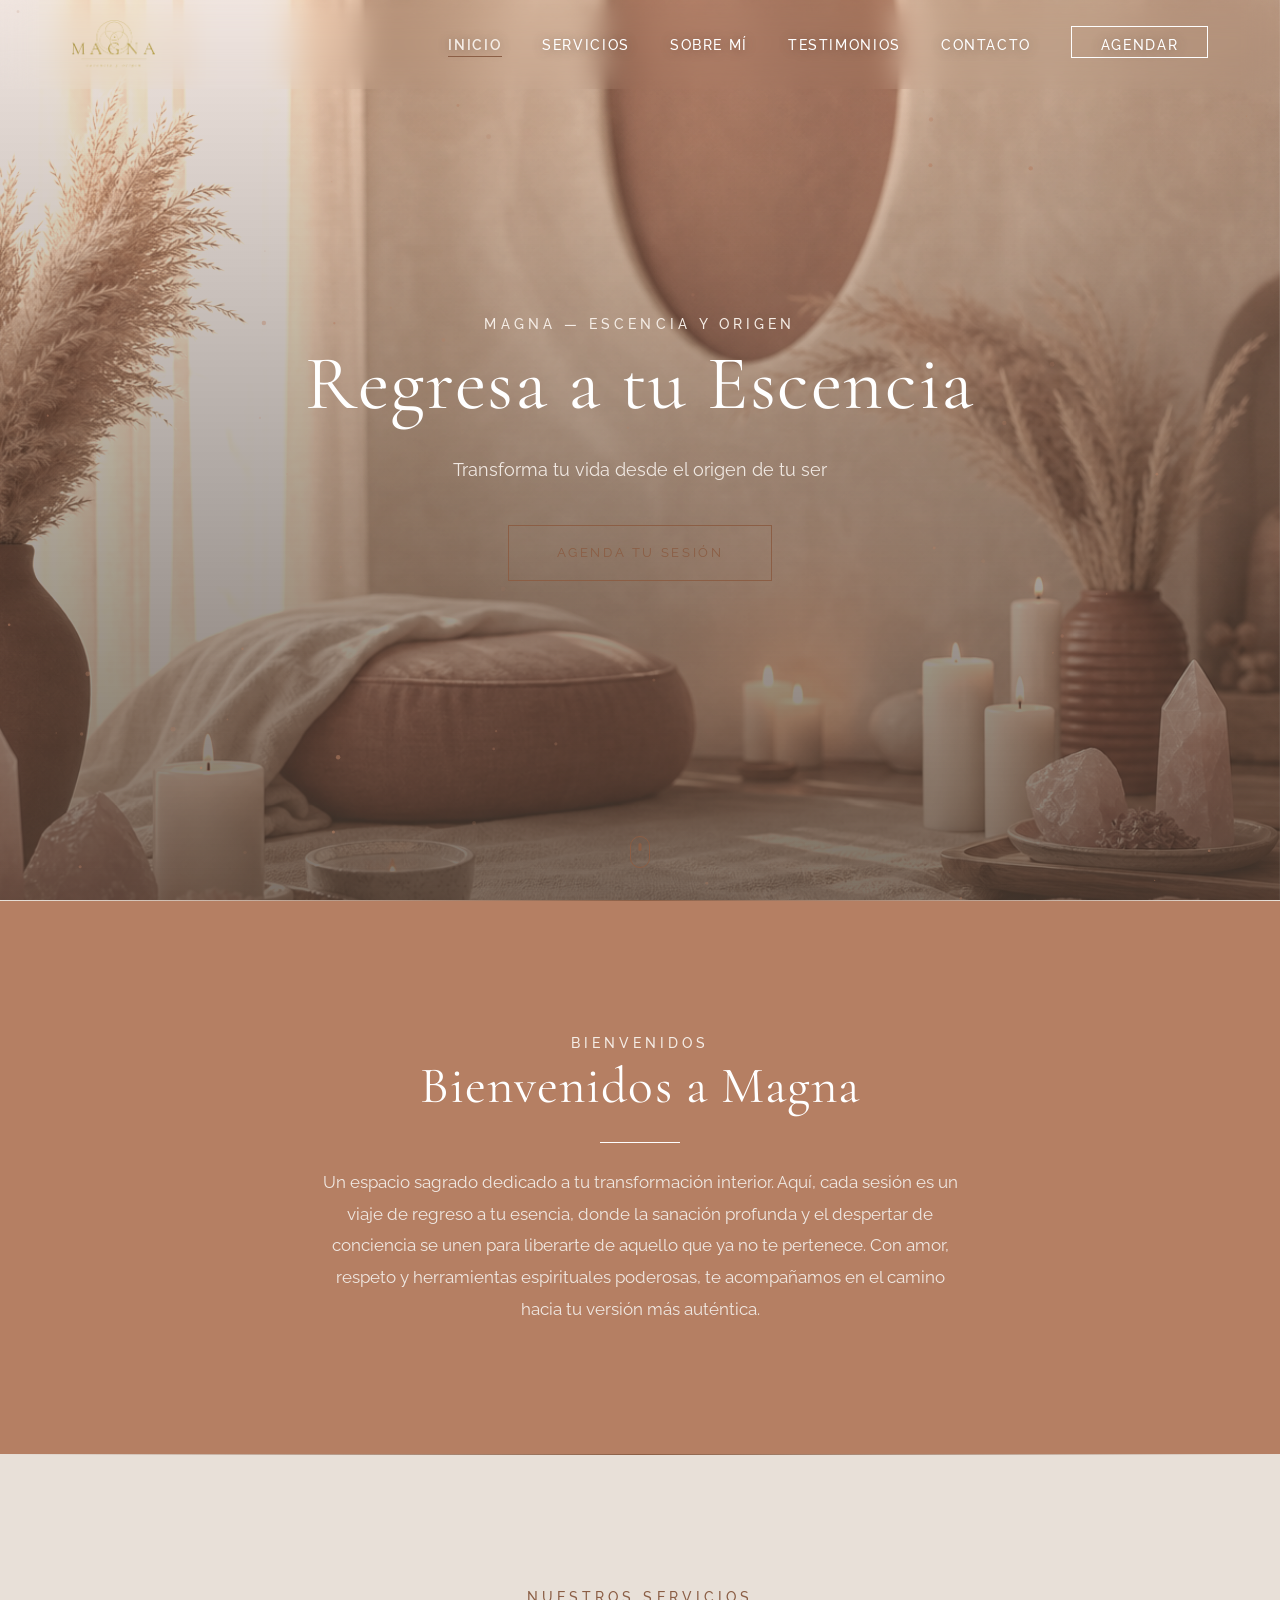
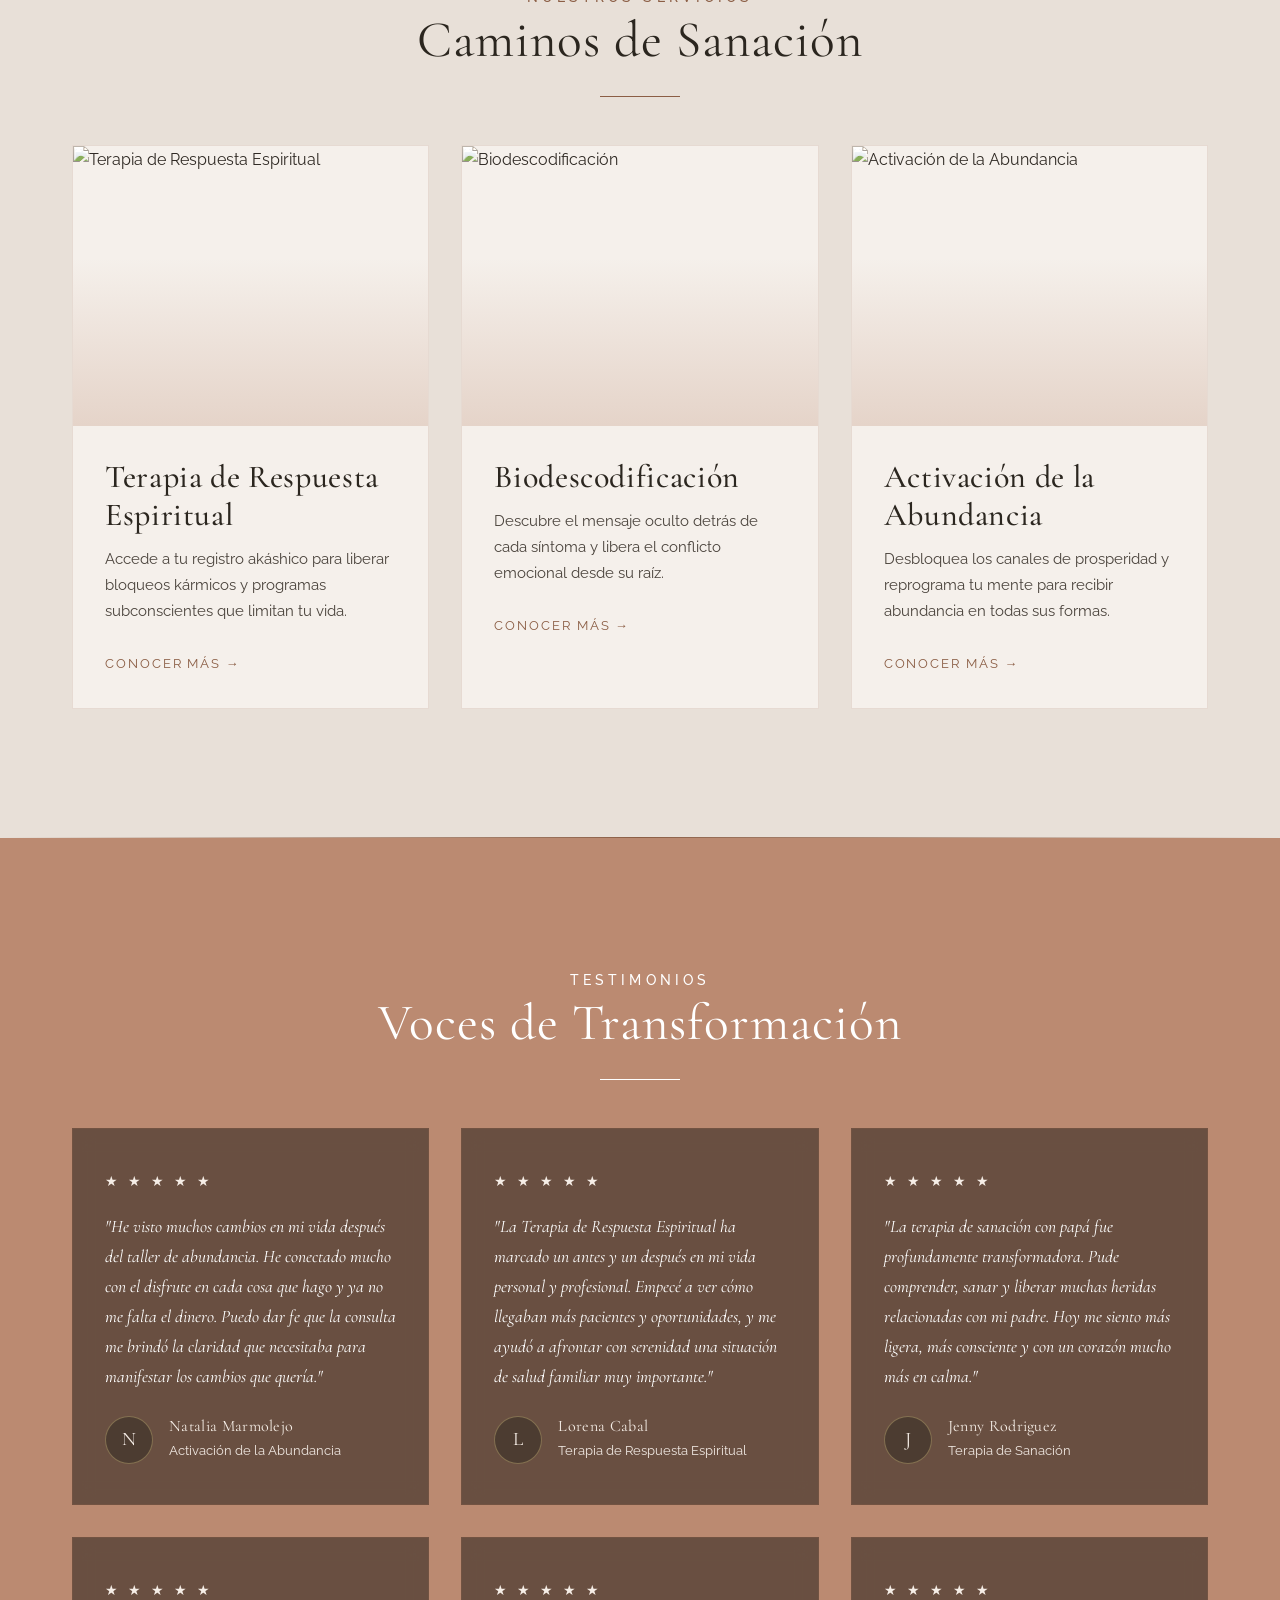
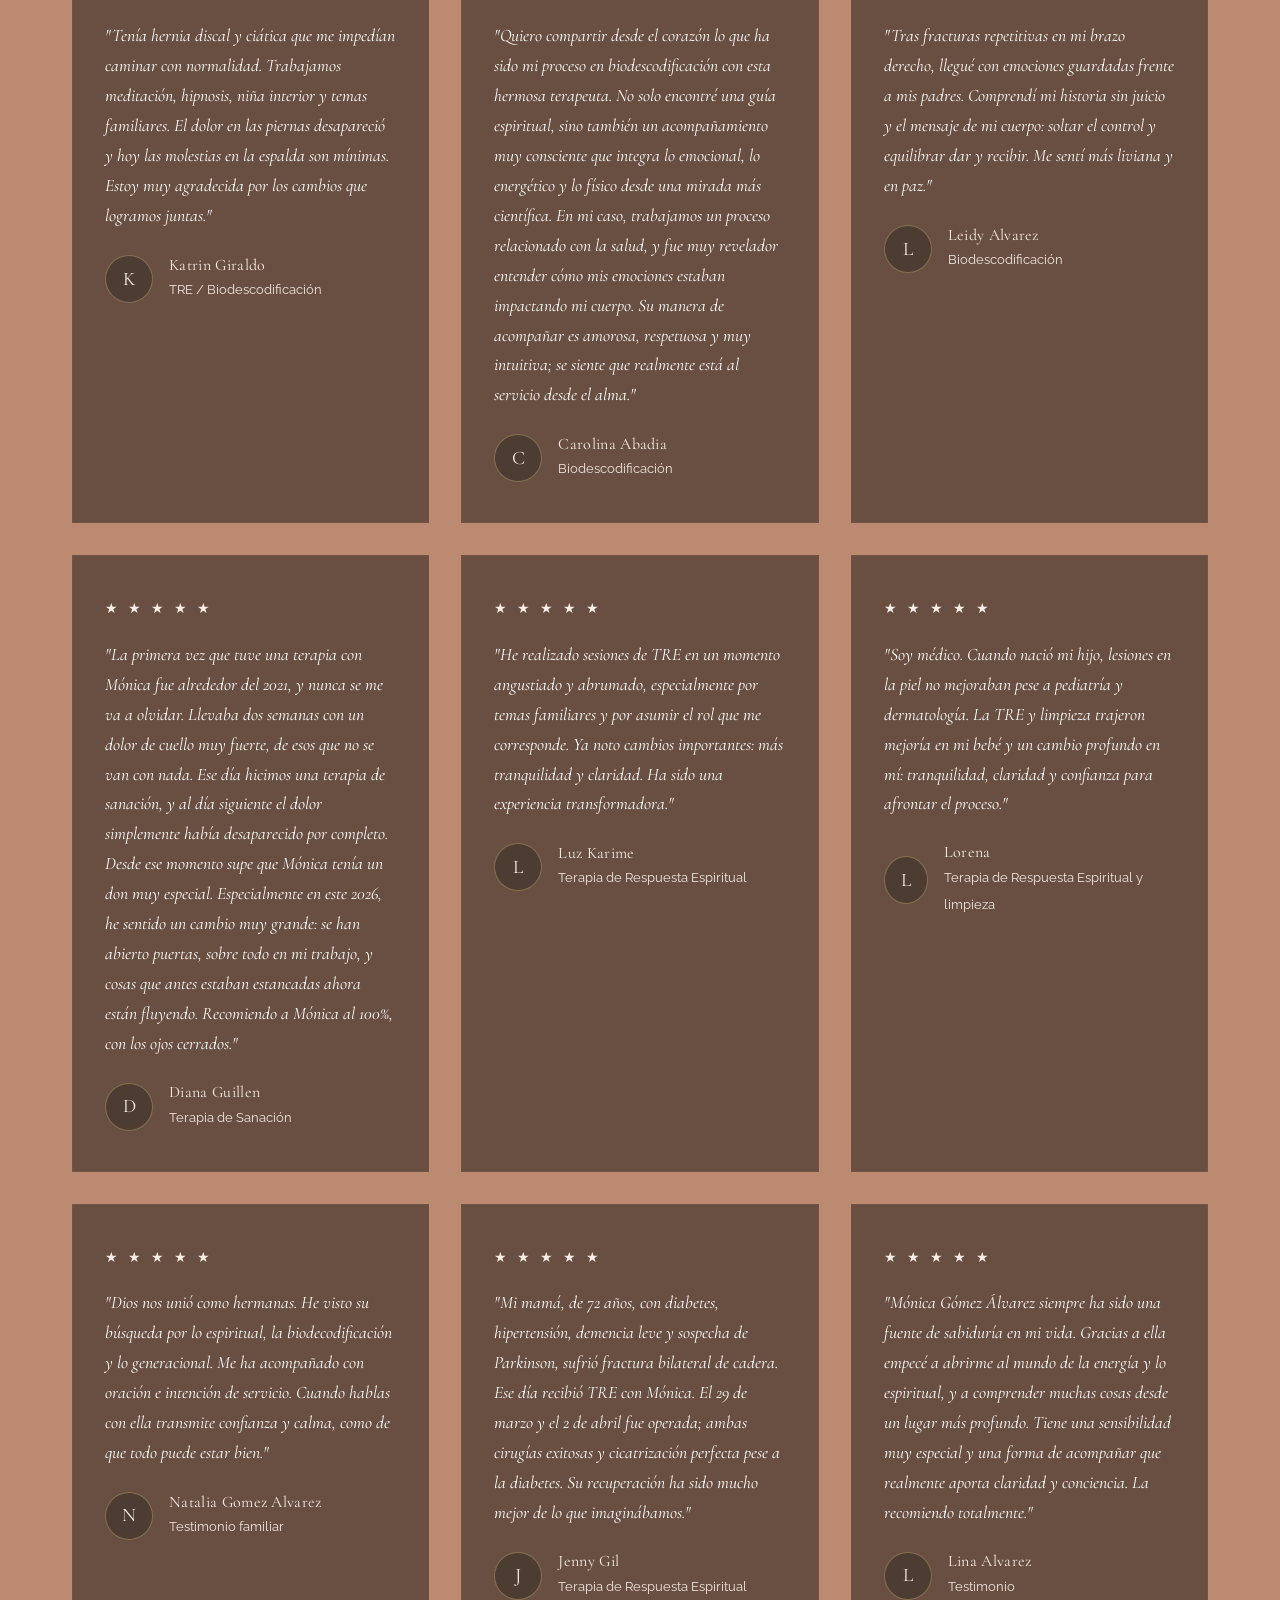
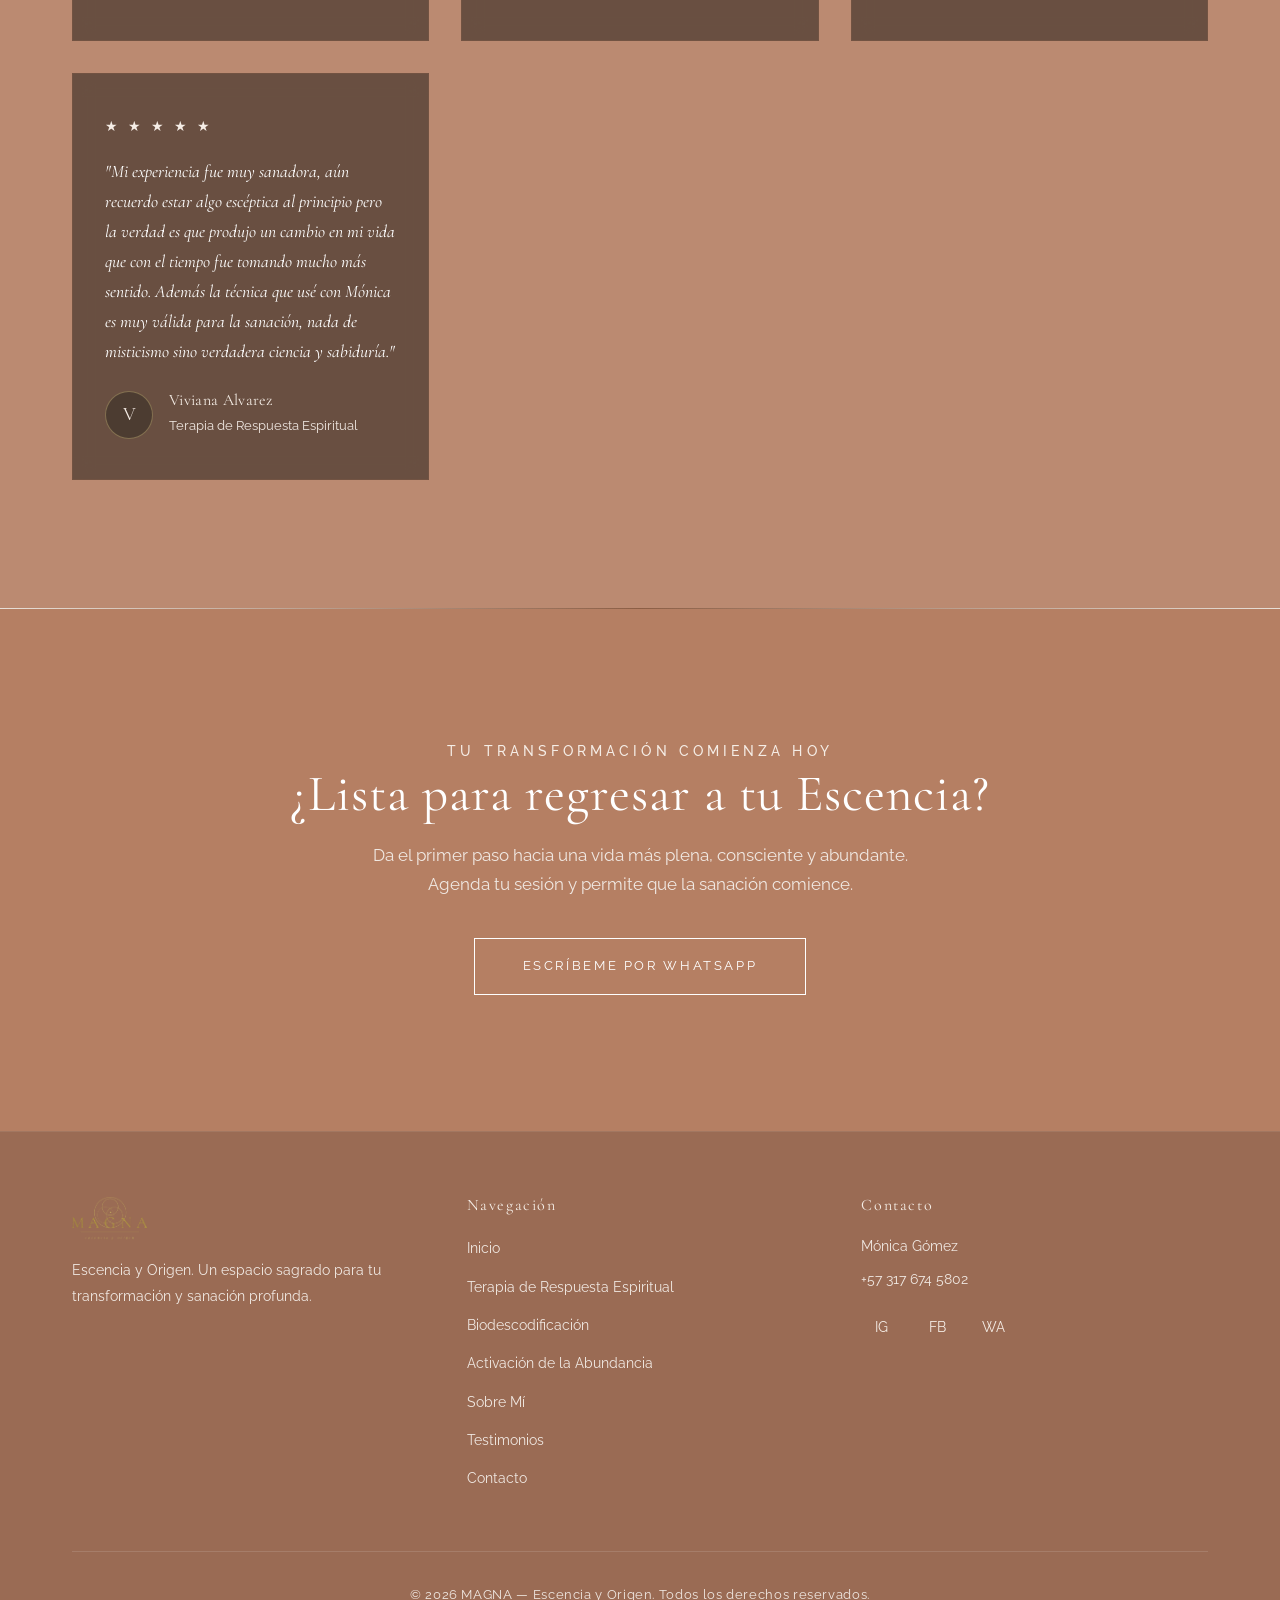
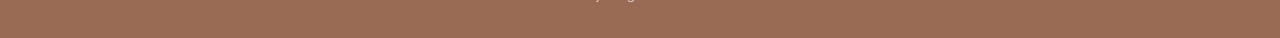
==== commit bdfedc1e: "Mejorar contraste del menú, textos en Sobre Mí y Bienvenidos. Co-authored-by: Cursor <cursoragent@cu" ====
--- a/index.html
+++ b/index.html
@@ -14,7 +14,7 @@
   <link href="https://fonts.googleapis.com/css2?family=Cormorant+Garamond:ital,wght@0,300;0,400;0,500;1,300;1,400&family=Raleway:wght@200;300;400;500&display=swap" rel="stylesheet">
   <link rel="stylesheet" href="css/styles.css">
 </head>
-<body>
+<body class="page-home">
 
   <!-- Navbar -->
   <nav class="navbar">
@@ -53,11 +53,11 @@
 
   <div class="divider"></div>
 
-  <!-- Bienvenida -->
+  <!-- Bienvenidos -->
   <section class="section welcome">
     <div class="container fade-in">
-      <span class="section-subtitle">Bienvenida</span>
-      <h2>Bienvenida a Magna</h2>
+      <span class="section-subtitle">Bienvenidos</span>
+      <h2>Bienvenidos a Magna</h2>
       <div class="divider-short"></div>
       <p>Un espacio sagrado dedicado a tu transformación interior. Aquí, cada sesión es un viaje de regreso a tu esencia, donde la sanación profunda y el despertar de conciencia se unen para liberarte de aquello que ya no te pertenece. Con amor, respeto y herramientas espirituales poderosas, te acompañamos en el camino hacia tu versión más auténtica.</p>
     </div>
--- a/css/styles.css
+++ b/css/styles.css
@@ -22,8 +22,9 @@
   --gold: #8B5E45;
   --gold-light: #A67C5B;
   --gold-on-dark: #F5EDE6;
-  --text-primary: #3A342E;
-  --text-secondary: #5C534C;
+  --text-primary: #2B261F;
+  --text-secondary: #4A433C;
+  --navbar-bg: rgba(255, 252, 248, 0.96);
   --text-on-dark: #FFFFFF;
   --text-on-dark-muted: #F0E8E2;
   --gold-gradient: linear-gradient(90deg, transparent, var(--gold), transparent);
@@ -38,7 +39,7 @@
 
 body {
   font-family: 'Raleway', sans-serif;
-  font-weight: 300;
+  font-weight: 400;
   background-color: var(--bg-primary);
   color: var(--text-primary);
   line-height: 1.7;
@@ -82,7 +83,7 @@
 
 .section-subtitle {
   font-family: 'Raleway', sans-serif;
-  font-weight: 300;
+  font-weight: 500;
   font-size: 0.85rem;
   letter-spacing: 0.3em;
   text-transform: uppercase;
@@ -127,36 +128,46 @@
   z-index: 1000;
   padding: 1.2rem 0;
   transition: all 0.4s ease;
+  background: var(--navbar-bg);
+  backdrop-filter: blur(16px);
+  border-bottom: 1px solid rgba(var(--accent-rgb), 0.18);
+  box-shadow: 0 1px 20px rgba(var(--bg-dark-rgb), 0.06);
+}
+
+.navbar.scrolled {
+  padding: 0.8rem 0;
+  box-shadow: 0 2px 24px rgba(var(--bg-dark-rgb), 0.12);
+}
+
+body.page-home .navbar:not(.scrolled) {
   background: transparent;
-}
-
-.navbar.scrolled {
-  background: rgba(var(--bg-primary-rgb), 0.95);
-  backdrop-filter: blur(20px);
-  padding: 0.8rem 0;
-  box-shadow: 0 1px 30px rgba(var(--bg-dark-rgb), 0.1);
-}
-
-.navbar:not(.scrolled) .navbar-menu a {
+  border-bottom-color: transparent;
+  box-shadow: none;
+}
+
+body.page-home .navbar:not(.scrolled) .navbar-menu a {
   color: var(--text-on-dark);
-}
-
-.navbar:not(.scrolled) .navbar-menu a:hover {
+  text-shadow: 0 1px 12px rgba(var(--bg-dark-rgb), 0.45);
+}
+
+body.page-home .navbar:not(.scrolled) .navbar-menu a:hover,
+body.page-home .navbar:not(.scrolled) .navbar-menu a.active {
   color: var(--gold-on-dark);
 }
 
-.navbar:not(.scrolled) .btn-cta-nav {
-  border-color: var(--gold-on-dark);
-  color: var(--gold-on-dark) !important;
-}
-
-.navbar:not(.scrolled) .btn-cta-nav:hover {
-  background: var(--gold-on-dark);
-  color: #1F2D18 !important;
-}
-
-.navbar:not(.scrolled) .hamburger span {
-  background: var(--gold-on-dark);
+body.page-home .navbar:not(.scrolled) .btn-cta-nav {
+  border-color: var(--text-on-dark);
+  color: var(--text-on-dark) !important;
+  text-shadow: 0 1px 10px rgba(var(--bg-dark-rgb), 0.4);
+}
+
+body.page-home .navbar:not(.scrolled) .btn-cta-nav:hover {
+  background: var(--text-on-dark);
+  color: #2B261F !important;
+}
+
+body.page-home .navbar:not(.scrolled) .hamburger span {
+  background: var(--text-on-dark);
 }
 
 .navbar .container {
@@ -184,11 +195,16 @@
 .navbar-menu a {
   color: var(--text-primary);
   font-size: 0.85rem;
-  font-weight: 300;
+  font-weight: 500;
   letter-spacing: 0.12em;
   text-transform: uppercase;
   position: relative;
   padding-bottom: 4px;
+}
+
+.navbar-menu a.active {
+  color: var(--gold);
+  font-weight: 600;
 }
 
 .navbar-menu a::after {
@@ -814,6 +830,12 @@
 
 .about-text h1 {
   margin-bottom: 1.5rem;
+  color: var(--text-primary);
+}
+
+.about-text .section-subtitle {
+  color: var(--gold);
+  font-weight: 500;
 }
 
 .about-text p {
@@ -1425,16 +1447,19 @@
 
   .navbar-menu a {
     color: var(--text-primary);
+    font-weight: 500;
   }
 
   .navbar-menu a:hover,
   .navbar-menu a.active {
     color: var(--gold);
+    font-weight: 600;
   }
 
   .navbar .btn-cta-nav {
     border-color: var(--gold);
     color: var(--gold) !important;
+    font-weight: 500;
   }
 
   .hamburger {
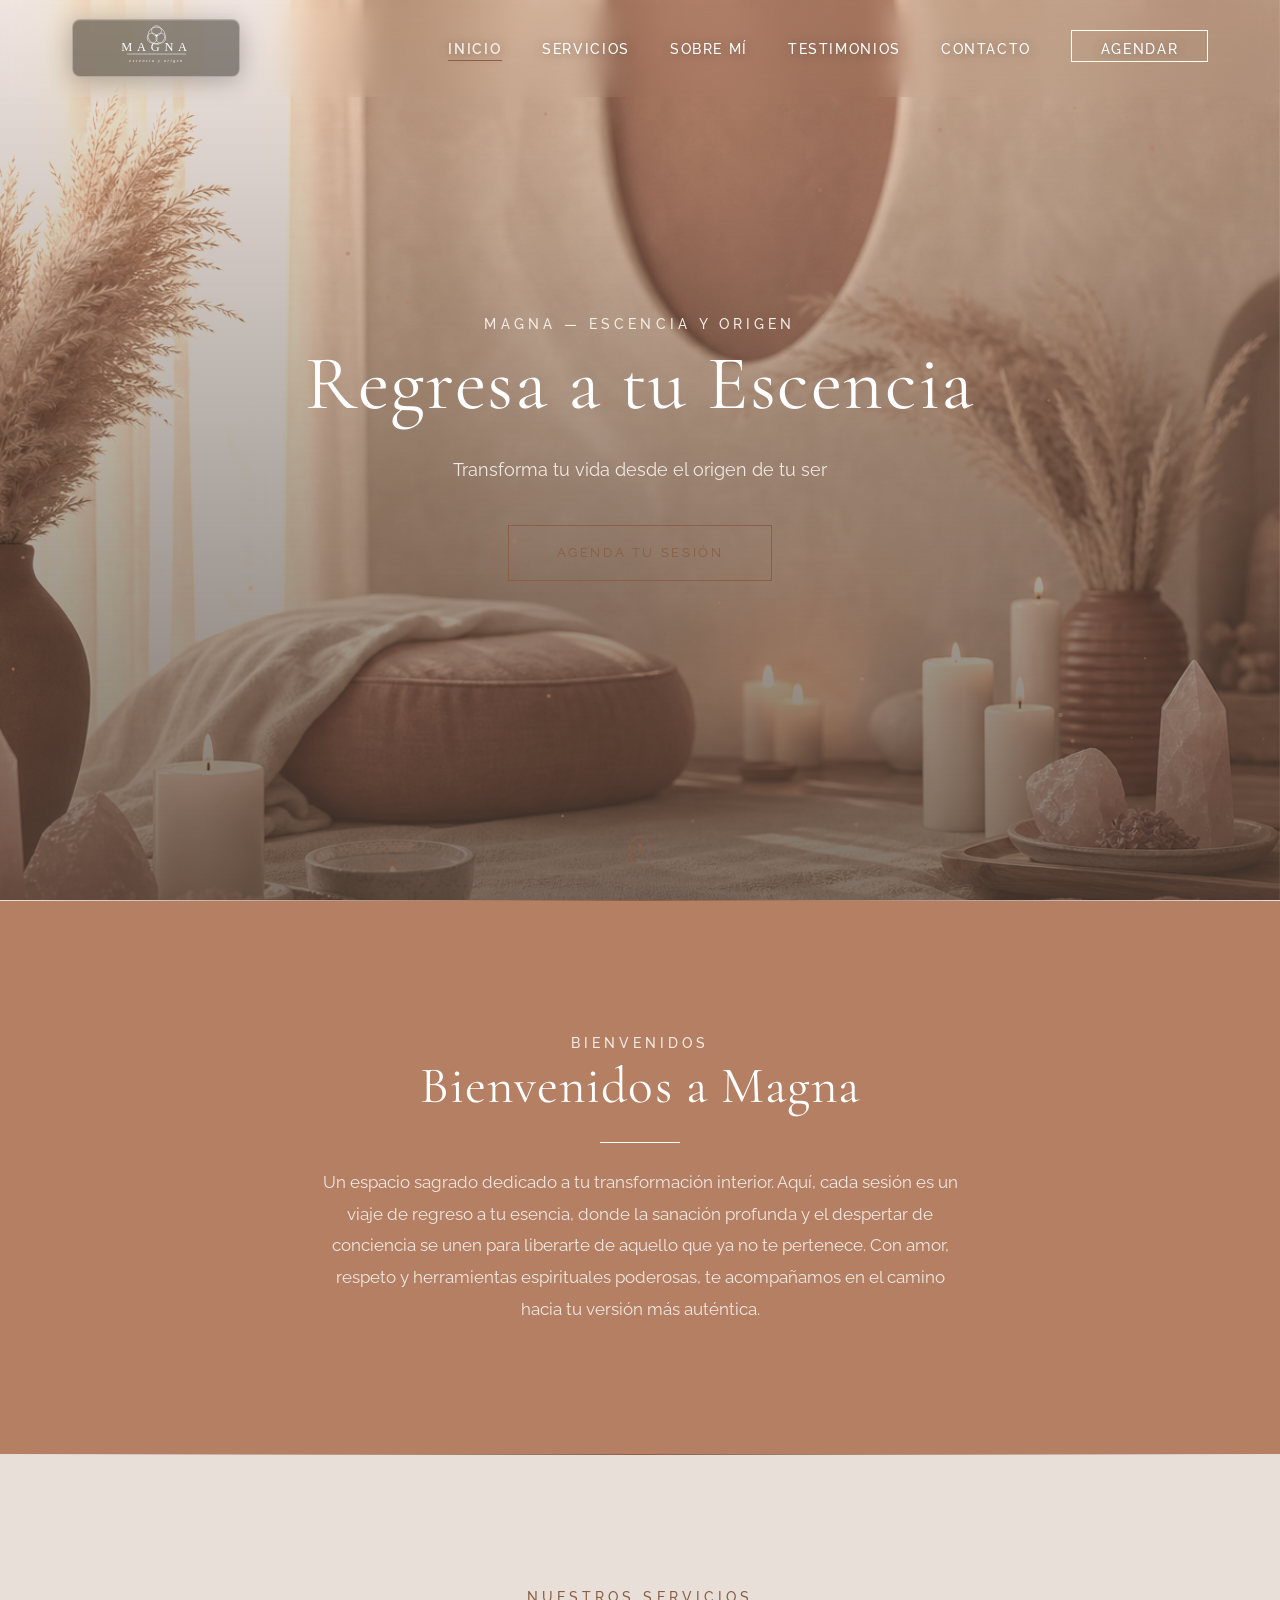
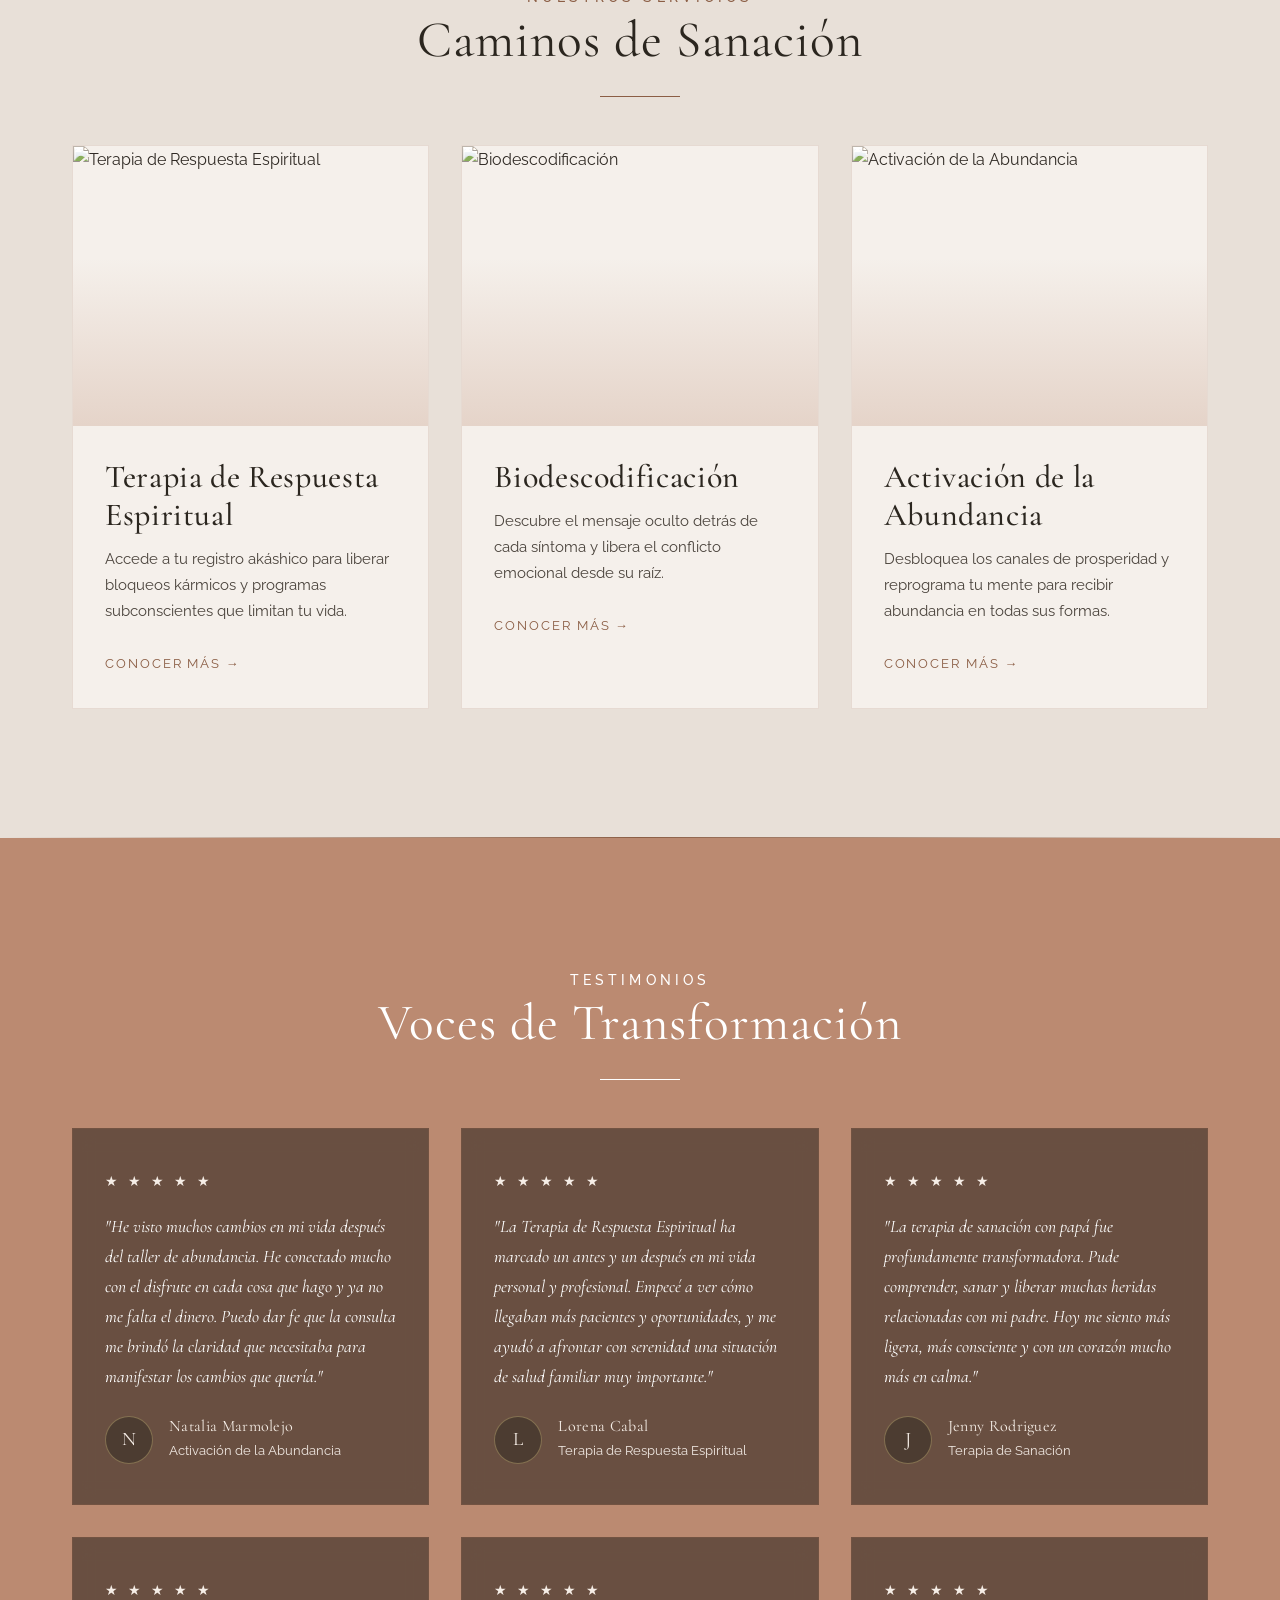
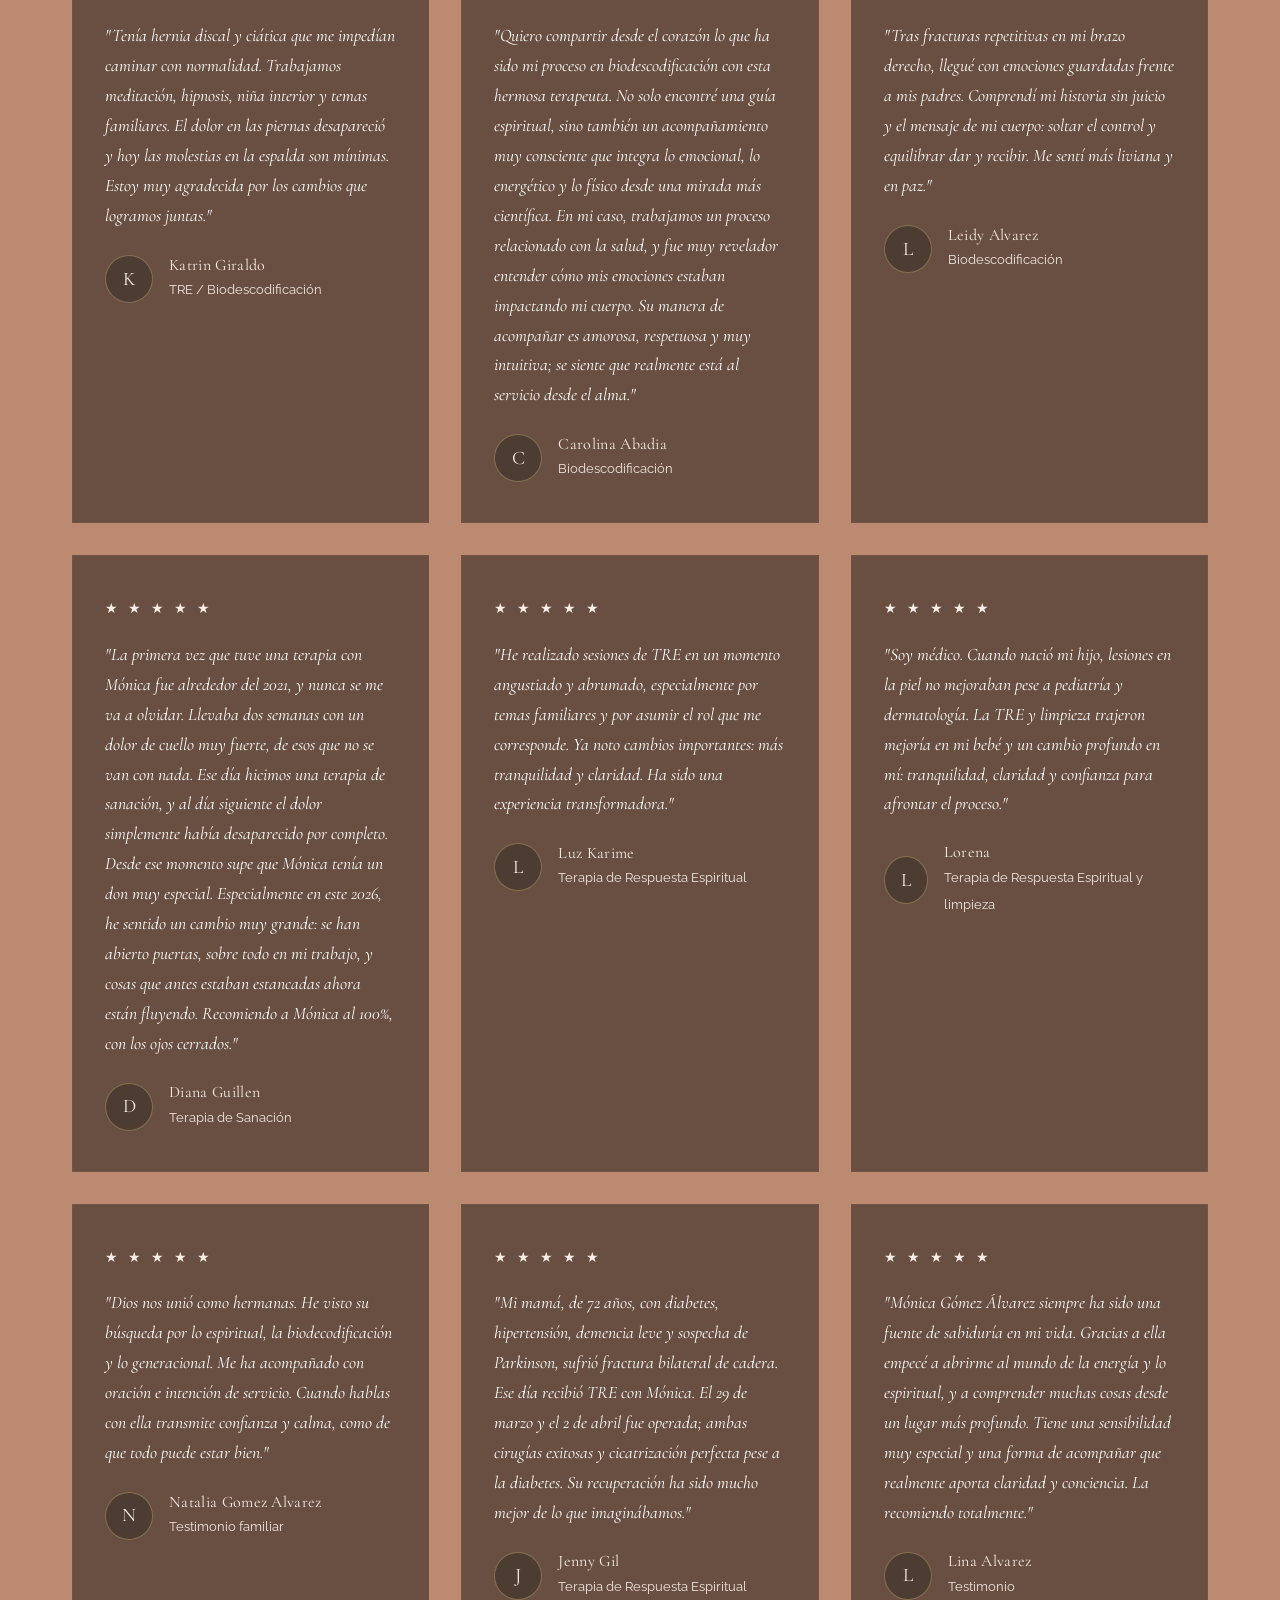
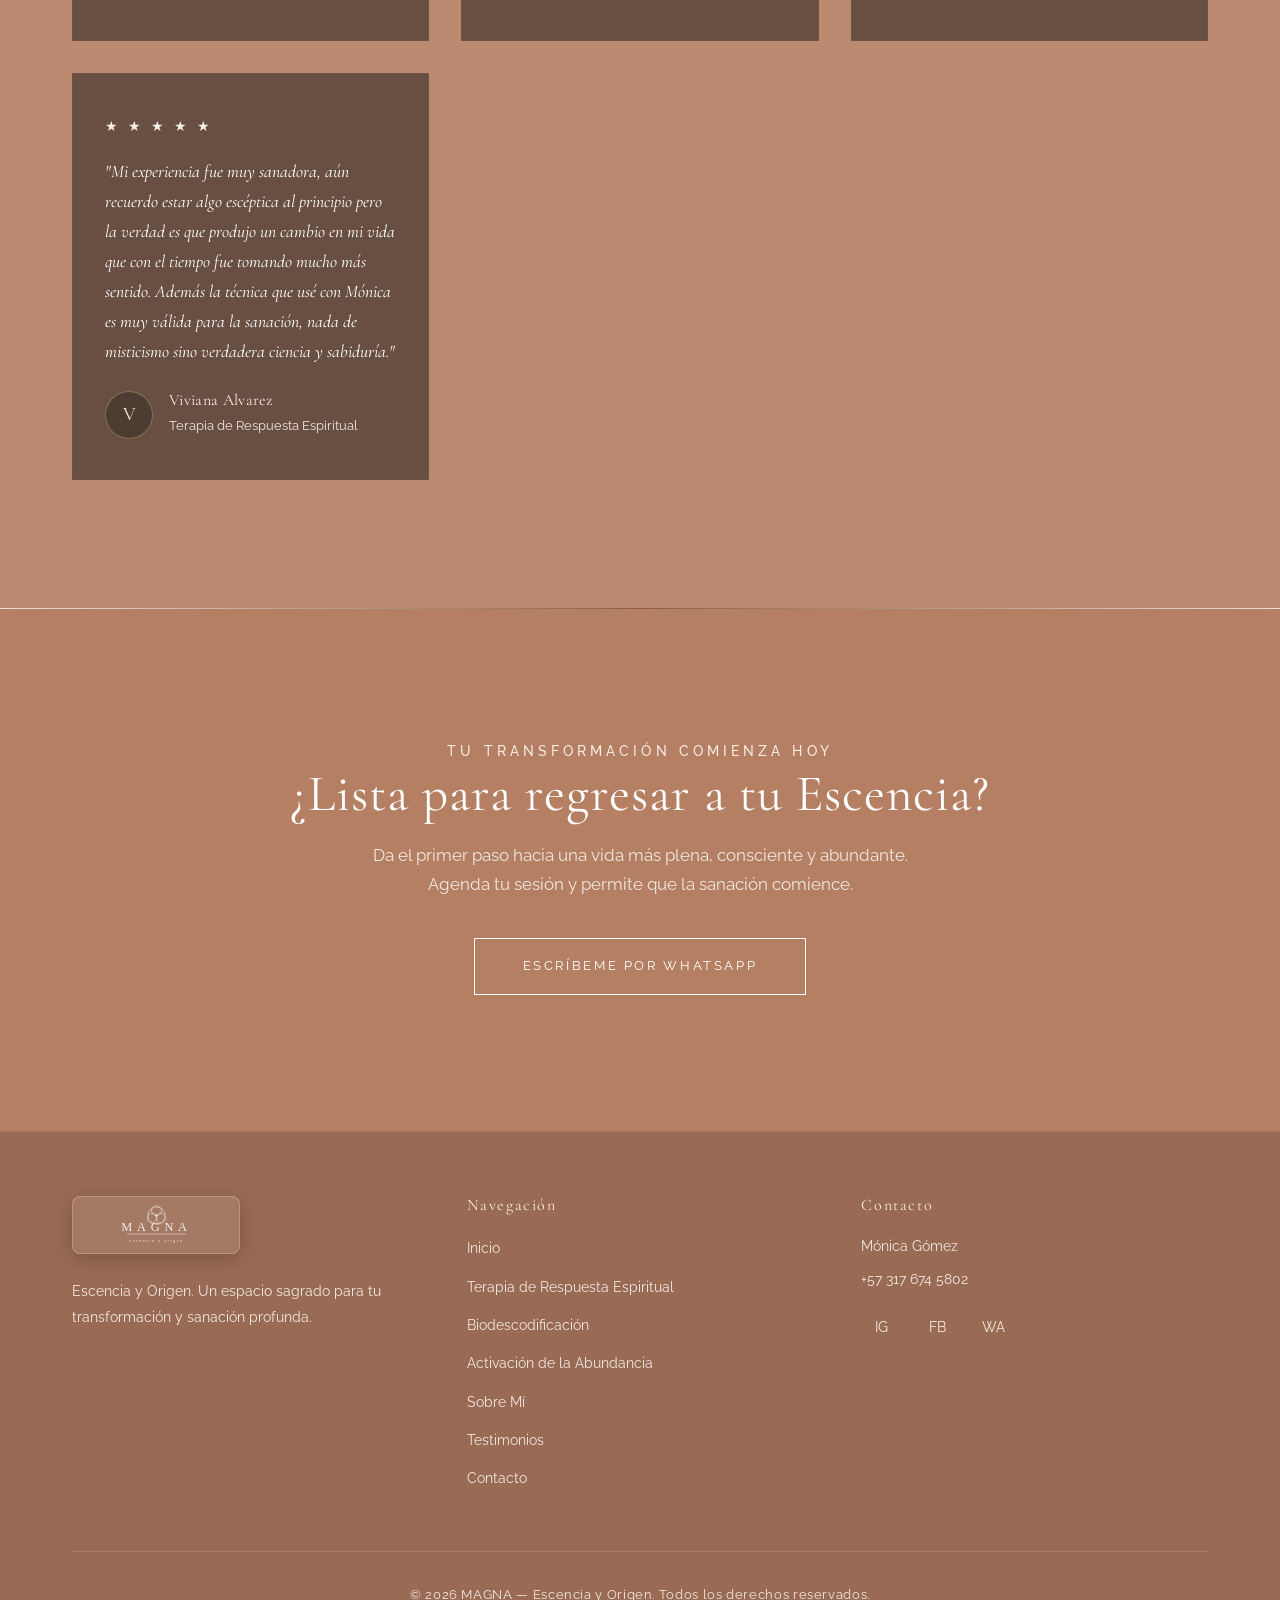
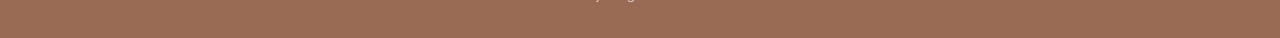
==== commit d64853c8: "Reemplazar logo PNG por SVG vectorial con color adaptable. Co-authored-by: Cursor <cursoragent@curso" ====
--- a/index.html
+++ b/index.html
@@ -19,9 +19,7 @@
   <!-- Navbar -->
   <nav class="navbar">
     <div class="container">
-      <a href="index.html" class="navbar-logo">
-        <img src="assets/img/logo.png" alt="MAGNA">
-      </a>
+      <a href="index.html" class="navbar-logo" aria-label="MAGNA — Inicio"></a>
       <ul class="navbar-menu">
         <li><a href="index.html" class="active">Inicio</a></li>
         <li><a href="servicios-tre.html">Servicios</a></li>
@@ -283,7 +281,7 @@
     <div class="container">
       <div class="footer-content">
         <div class="footer-brand">
-          <img src="assets/img/logo.png" alt="MAGNA">
+          <a href="index.html" class="footer-logo" aria-label="MAGNA — Inicio"></a>
           <p>Escencia y Origen. Un espacio sagrado para tu transformación y sanación profunda.</p>
         </div>
         <div>
--- a/css/styles.css
+++ b/css/styles.css
@@ -25,6 +25,9 @@
   --text-primary: #2B261F;
   --text-secondary: #4A433C;
   --navbar-bg: rgba(255, 252, 248, 0.96);
+  --logo-color: #2B261F;
+  --logo-color-hero: #FFFFFF;
+  --logo-color-footer: #F5EDE6;
   --text-on-dark: #FFFFFF;
   --text-on-dark-muted: #F0E8E2;
   --gold-gradient: linear-gradient(90deg, transparent, var(--gold), transparent);
@@ -176,13 +179,80 @@
   justify-content: space-between;
 }
 
-.navbar-logo img {
-  height: 50px;
-  transition: height 0.4s ease;
-}
-
-.navbar.scrolled .navbar-logo img {
+.navbar-logo {
+  display: inline-flex;
+  align-items: center;
+  justify-content: center;
+  width: 168px;
+  height: 58px;
+  padding: 0.45rem 1rem;
+  background: rgba(255, 252, 248, 0.98);
+  border: 1px solid rgba(var(--accent-rgb), 0.28);
+  border-radius: 8px;
+  box-shadow:
+    0 2px 14px rgba(var(--bg-dark-rgb), 0.12),
+    inset 0 1px 0 rgba(255, 255, 255, 1);
+  transition: all 0.4s ease;
+  flex-shrink: 0;
+}
+
+.navbar-logo::before {
+  content: '';
+  display: block;
+  width: 132px;
+  height: 46px;
+  background-color: var(--logo-color);
+  -webkit-mask: url('../assets/img/logo-magna.svg') no-repeat center / contain;
+  mask: url('../assets/img/logo-magna.svg') no-repeat center / contain;
+  transition: background-color 0.4s ease, height 0.4s ease, width 0.4s ease;
+}
+
+.navbar-logo:hover {
+  border-color: rgba(var(--accent-rgb), 0.45);
+  box-shadow:
+    0 4px 20px rgba(var(--bg-dark-rgb), 0.16),
+    inset 0 1px 0 rgba(255, 255, 255, 1);
+}
+
+.navbar.scrolled .navbar-logo::before {
   height: 40px;
+  width: 118px;
+}
+
+body.page-home .navbar:not(.scrolled) .navbar-logo {
+  background: rgba(43, 38, 31, 0.5);
+  border-color: rgba(255, 252, 248, 0.35);
+  backdrop-filter: blur(12px);
+  box-shadow:
+    0 4px 24px rgba(0, 0, 0, 0.25),
+    inset 0 1px 0 rgba(255, 255, 255, 0.12);
+}
+
+body.page-home .navbar:not(.scrolled) .navbar-logo::before {
+  background-color: var(--logo-color-hero);
+}
+
+.footer-logo {
+  display: inline-block;
+  width: 168px;
+  height: 58px;
+  margin-bottom: 1rem;
+  padding: 0.5rem 0.85rem;
+  background: rgba(255, 252, 248, 0.1);
+  border: 1px solid rgba(255, 252, 248, 0.22);
+  border-radius: 8px;
+  box-shadow: 0 4px 20px rgba(0, 0, 0, 0.22);
+}
+
+.footer-logo::before {
+  content: '';
+  display: block;
+  width: 132px;
+  height: 46px;
+  margin: 0 auto;
+  background-color: var(--logo-color-footer);
+  -webkit-mask: url('../assets/img/logo-magna.svg') no-repeat center / contain;
+  mask: url('../assets/img/logo-magna.svg') no-repeat center / contain;
 }
 
 .navbar-menu {
@@ -750,10 +820,6 @@
   margin-bottom: 3rem;
 }
 
-.footer-brand img {
-  height: 45px;
-  margin-bottom: 1rem;
-}
 
 .footer-brand p {
   font-size: 0.9rem;
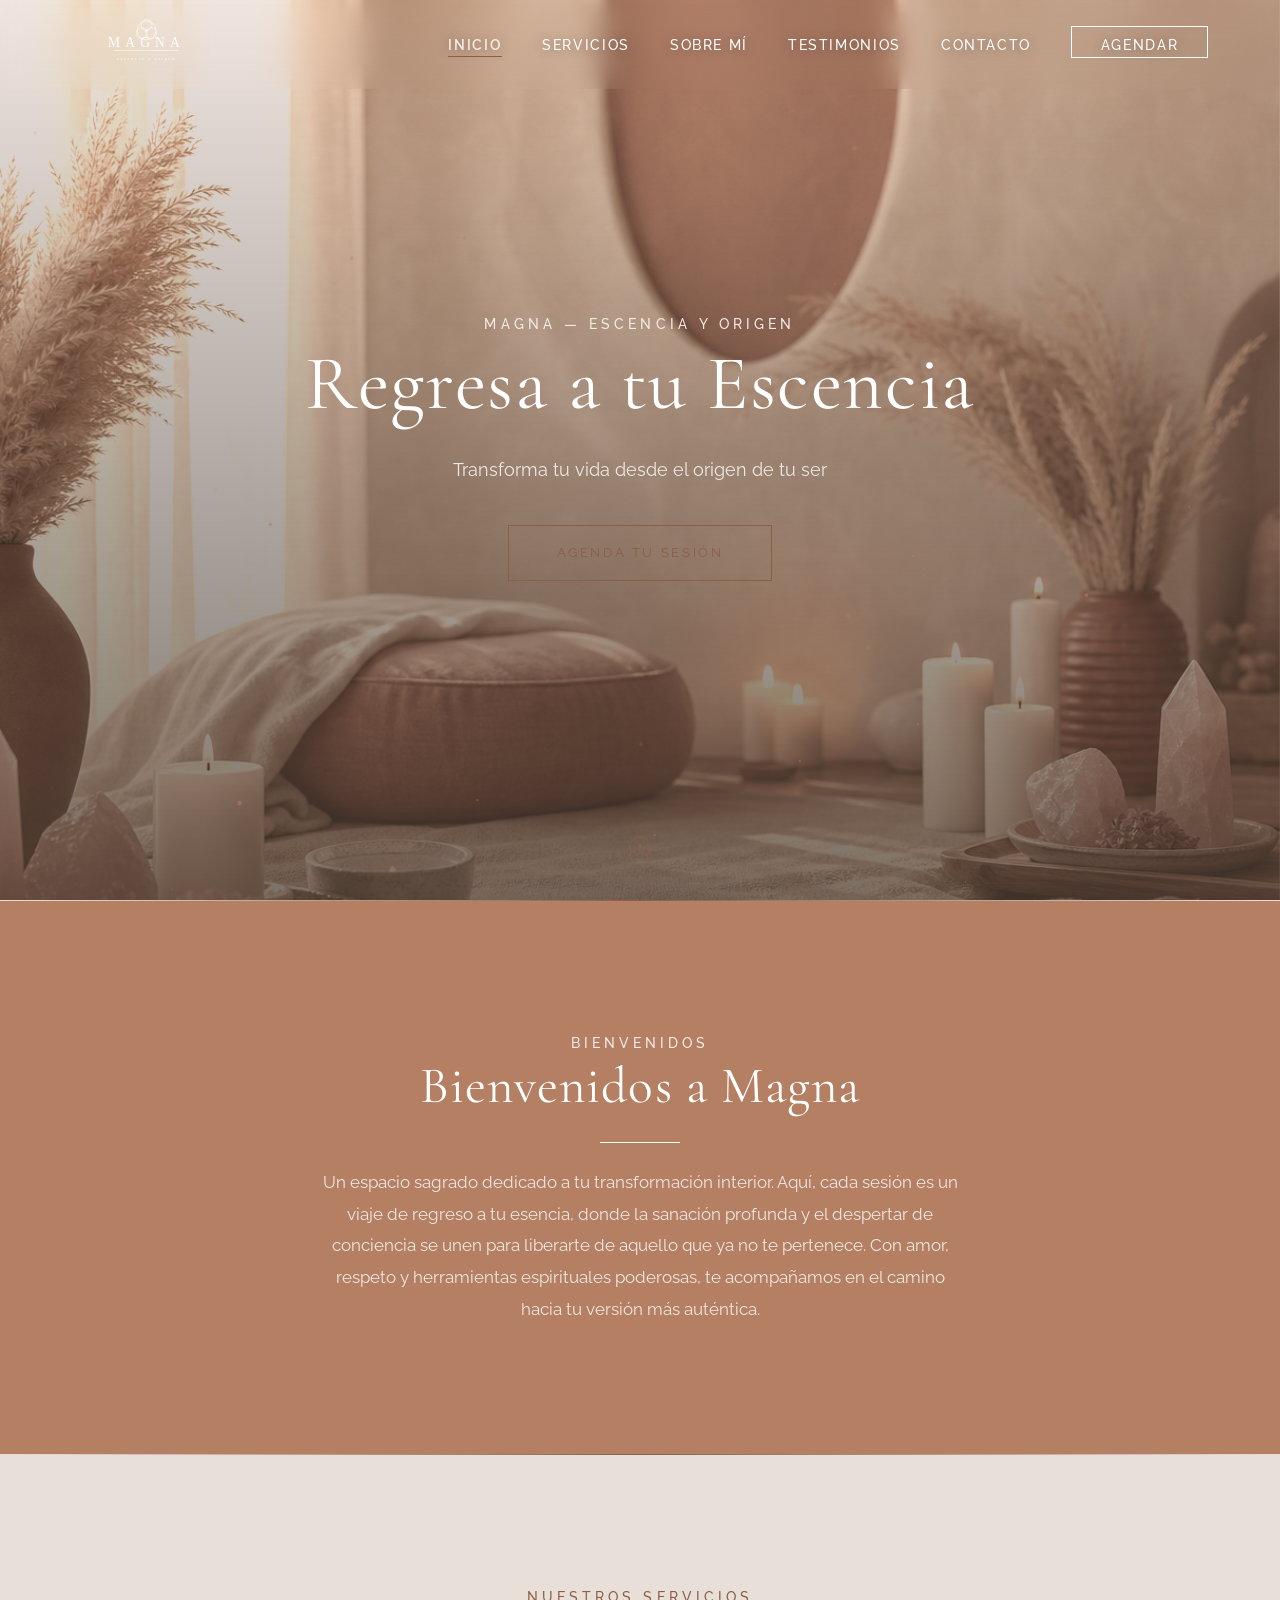
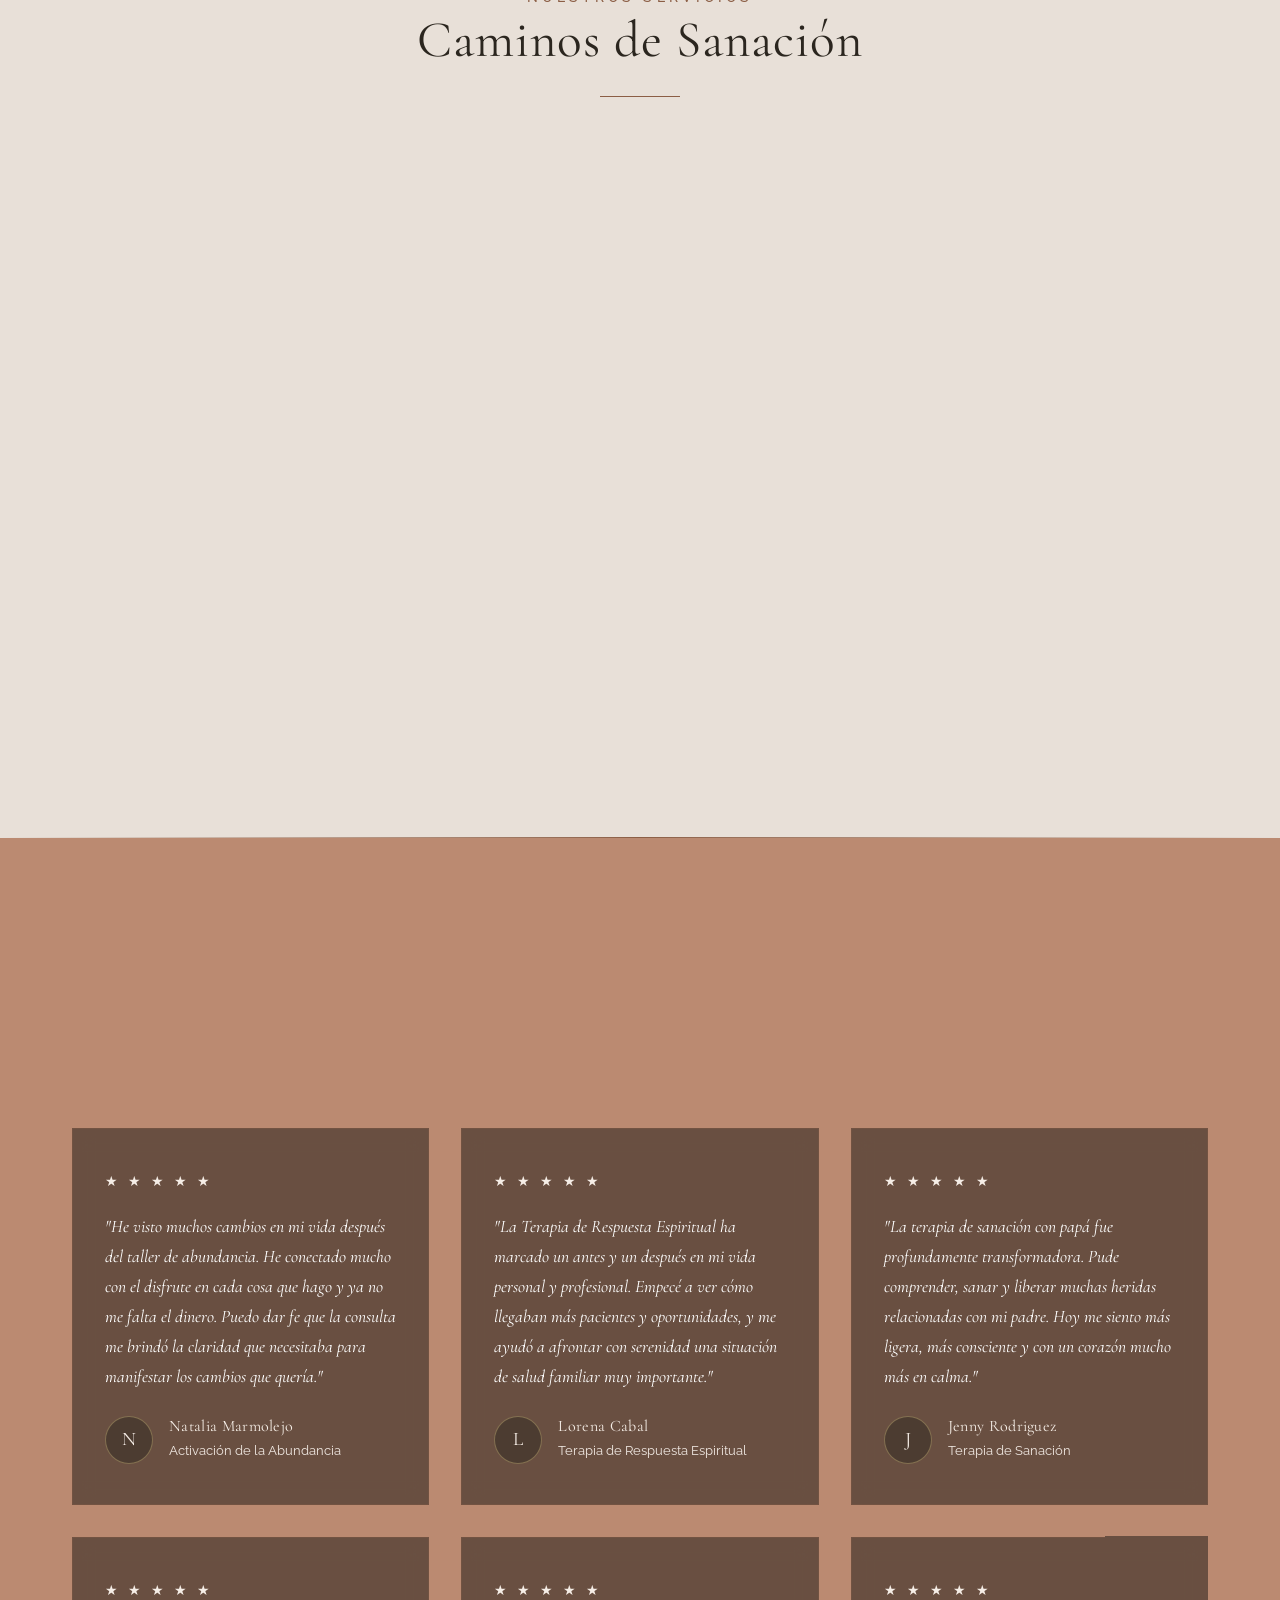
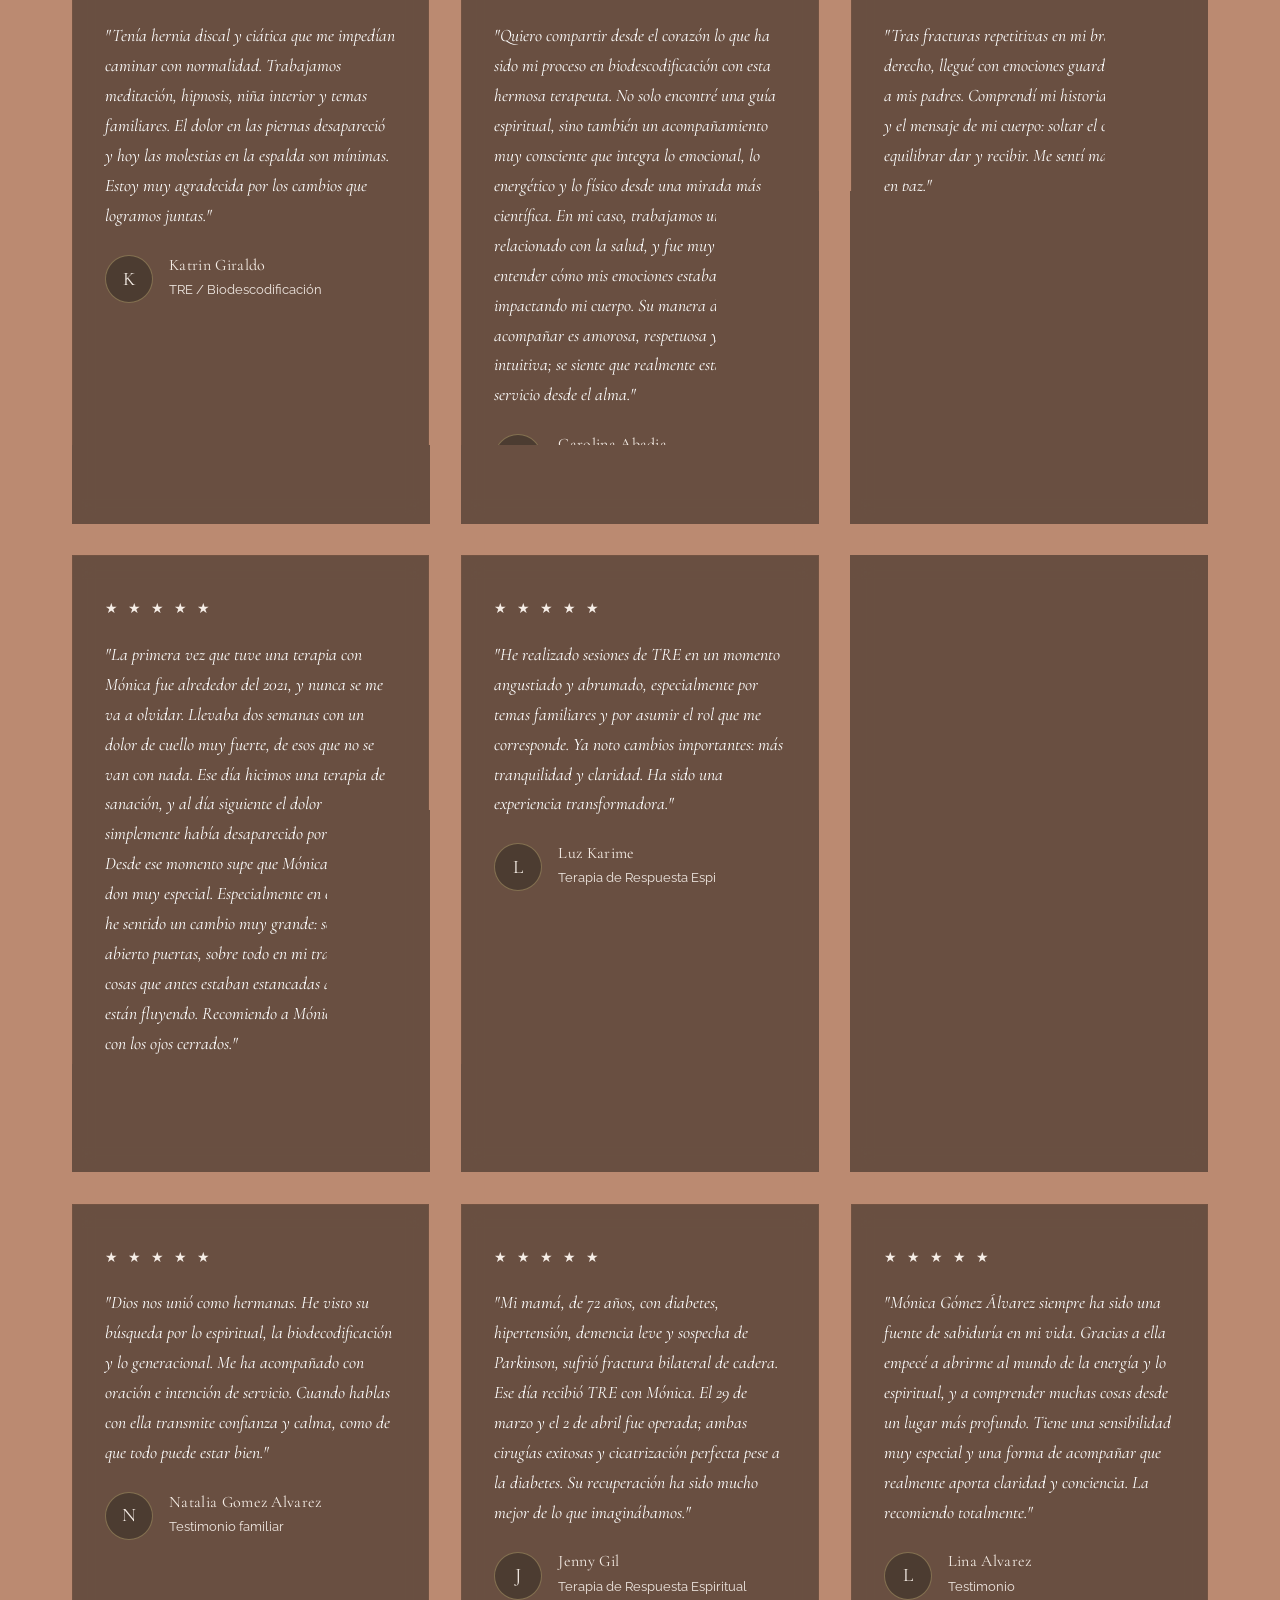
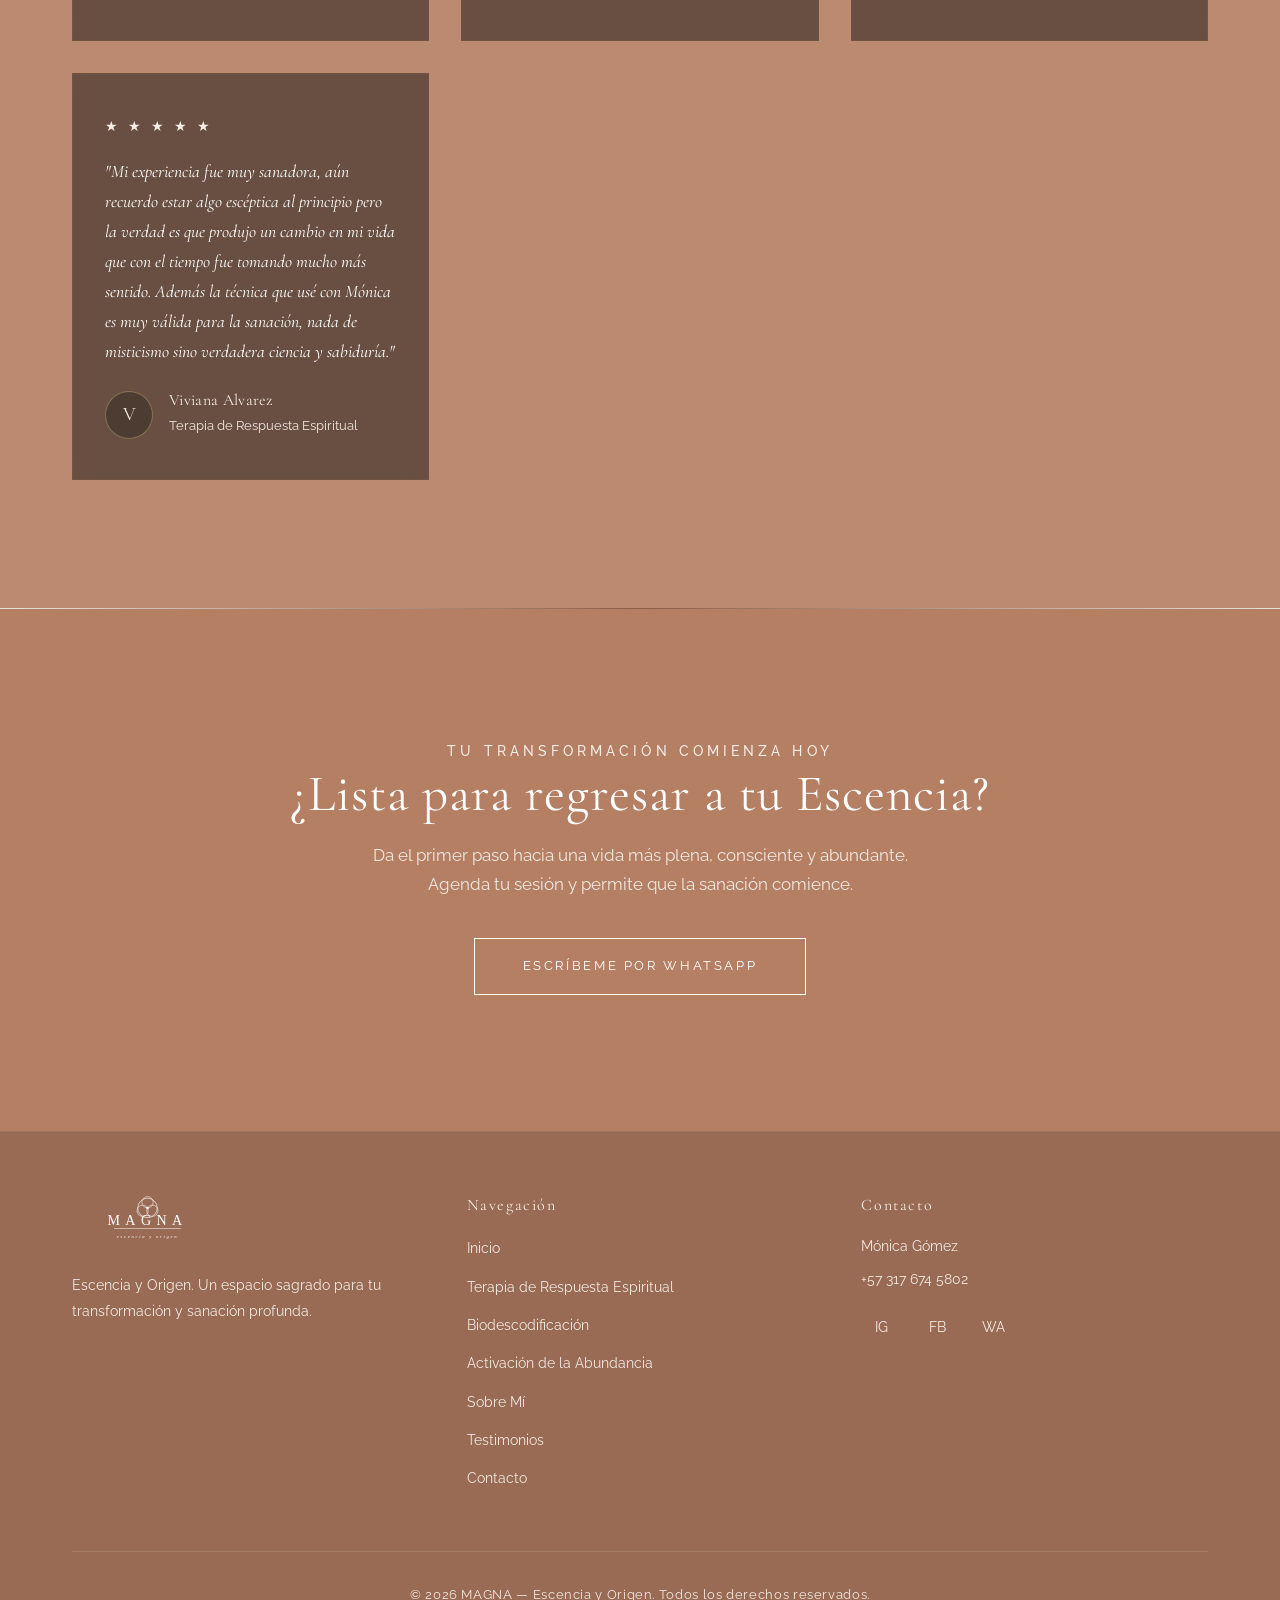
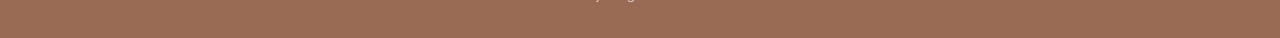
==== commit e56fecb1: "Quitar marco del logo: dorado en fondo claro y blanco en oscuro. Co-authored-by: Cursor <cursoragent" ====
--- a/index.html
+++ b/index.html
@@ -19,7 +19,10 @@
   <!-- Navbar -->
   <nav class="navbar">
     <div class="container">
-      <a href="index.html" class="navbar-logo" aria-label="MAGNA — Inicio"></a>
+      <a href="index.html" class="navbar-logo" aria-label="MAGNA — Inicio">
+        <img class="navbar-logo-gold" src="assets/img/logo.png" alt="">
+        <span class="navbar-logo-light" aria-hidden="true"></span>
+      </a>
       <ul class="navbar-menu">
         <li><a href="index.html" class="active">Inicio</a></li>
         <li><a href="servicios-tre.html">Servicios</a></li>
@@ -281,7 +284,9 @@
     <div class="container">
       <div class="footer-content">
         <div class="footer-brand">
-          <a href="index.html" class="footer-logo" aria-label="MAGNA — Inicio"></a>
+          <a href="index.html" class="footer-logo" aria-label="MAGNA — Inicio">
+            <span class="footer-logo-mark" aria-hidden="true"></span>
+          </a>
           <p>Escencia y Origen. Un espacio sagrado para tu transformación y sanación profunda.</p>
         </div>
         <div>
--- a/css/styles.css
+++ b/css/styles.css
@@ -25,9 +25,7 @@
   --text-primary: #2B261F;
   --text-secondary: #4A433C;
   --navbar-bg: rgba(255, 252, 248, 0.96);
-  --logo-color: #2B261F;
   --logo-color-hero: #FFFFFF;
-  --logo-color-footer: #F5EDE6;
   --text-on-dark: #FFFFFF;
   --text-on-dark-muted: #F0E8E2;
   --gold-gradient: linear-gradient(90deg, transparent, var(--gold), transparent);
@@ -182,77 +180,53 @@
 .navbar-logo {
   display: inline-flex;
   align-items: center;
-  justify-content: center;
-  width: 168px;
-  height: 58px;
-  padding: 0.45rem 1rem;
-  background: rgba(255, 252, 248, 0.98);
-  border: 1px solid rgba(var(--accent-rgb), 0.28);
-  border-radius: 8px;
-  box-shadow:
-    0 2px 14px rgba(var(--bg-dark-rgb), 0.12),
-    inset 0 1px 0 rgba(255, 255, 255, 1);
-  transition: all 0.4s ease;
   flex-shrink: 0;
-}
-
-.navbar-logo::before {
-  content: '';
+  line-height: 0;
+}
+
+.navbar-logo-gold {
   display: block;
-  width: 132px;
-  height: 46px;
-  background-color: var(--logo-color);
+  height: 50px;
+  width: auto;
+  transition: height 0.4s ease, opacity 0.3s ease;
+}
+
+.navbar-logo-light {
+  display: none;
+  width: 148px;
+  height: 50px;
+  background-color: var(--logo-color-hero);
   -webkit-mask: url('../assets/img/logo-magna.svg') no-repeat center / contain;
   mask: url('../assets/img/logo-magna.svg') no-repeat center / contain;
-  transition: background-color 0.4s ease, height 0.4s ease, width 0.4s ease;
-}
-
-.navbar-logo:hover {
-  border-color: rgba(var(--accent-rgb), 0.45);
-  box-shadow:
-    0 4px 20px rgba(var(--bg-dark-rgb), 0.16),
-    inset 0 1px 0 rgba(255, 255, 255, 1);
-}
-
-.navbar.scrolled .navbar-logo::before {
-  height: 40px;
-  width: 118px;
-}
-
-body.page-home .navbar:not(.scrolled) .navbar-logo {
-  background: rgba(43, 38, 31, 0.5);
-  border-color: rgba(255, 252, 248, 0.35);
-  backdrop-filter: blur(12px);
-  box-shadow:
-    0 4px 24px rgba(0, 0, 0, 0.25),
-    inset 0 1px 0 rgba(255, 255, 255, 0.12);
-}
-
-body.page-home .navbar:not(.scrolled) .navbar-logo::before {
-  background-color: var(--logo-color-hero);
+  filter: drop-shadow(0 2px 10px rgba(0, 0, 0, 0.35));
+}
+
+body.page-home .navbar:not(.scrolled) .navbar-logo-gold {
+  display: none;
+}
+
+body.page-home .navbar:not(.scrolled) .navbar-logo-light {
+  display: block;
+}
+
+.navbar.scrolled .navbar-logo-gold {
+  height: 42px;
 }
 
 .footer-logo {
   display: inline-block;
-  width: 168px;
-  height: 58px;
   margin-bottom: 1rem;
-  padding: 0.5rem 0.85rem;
-  background: rgba(255, 252, 248, 0.1);
-  border: 1px solid rgba(255, 252, 248, 0.22);
-  border-radius: 8px;
-  box-shadow: 0 4px 20px rgba(0, 0, 0, 0.22);
-}
-
-.footer-logo::before {
-  content: '';
+  line-height: 0;
+}
+
+.footer-logo-mark {
   display: block;
-  width: 132px;
-  height: 46px;
-  margin: 0 auto;
-  background-color: var(--logo-color-footer);
+  width: 150px;
+  height: 52px;
+  background-color: var(--logo-color-hero);
   -webkit-mask: url('../assets/img/logo-magna.svg') no-repeat center / contain;
   mask: url('../assets/img/logo-magna.svg') no-repeat center / contain;
+  filter: drop-shadow(0 2px 12px rgba(0, 0, 0, 0.3));
 }
 
 .navbar-menu {
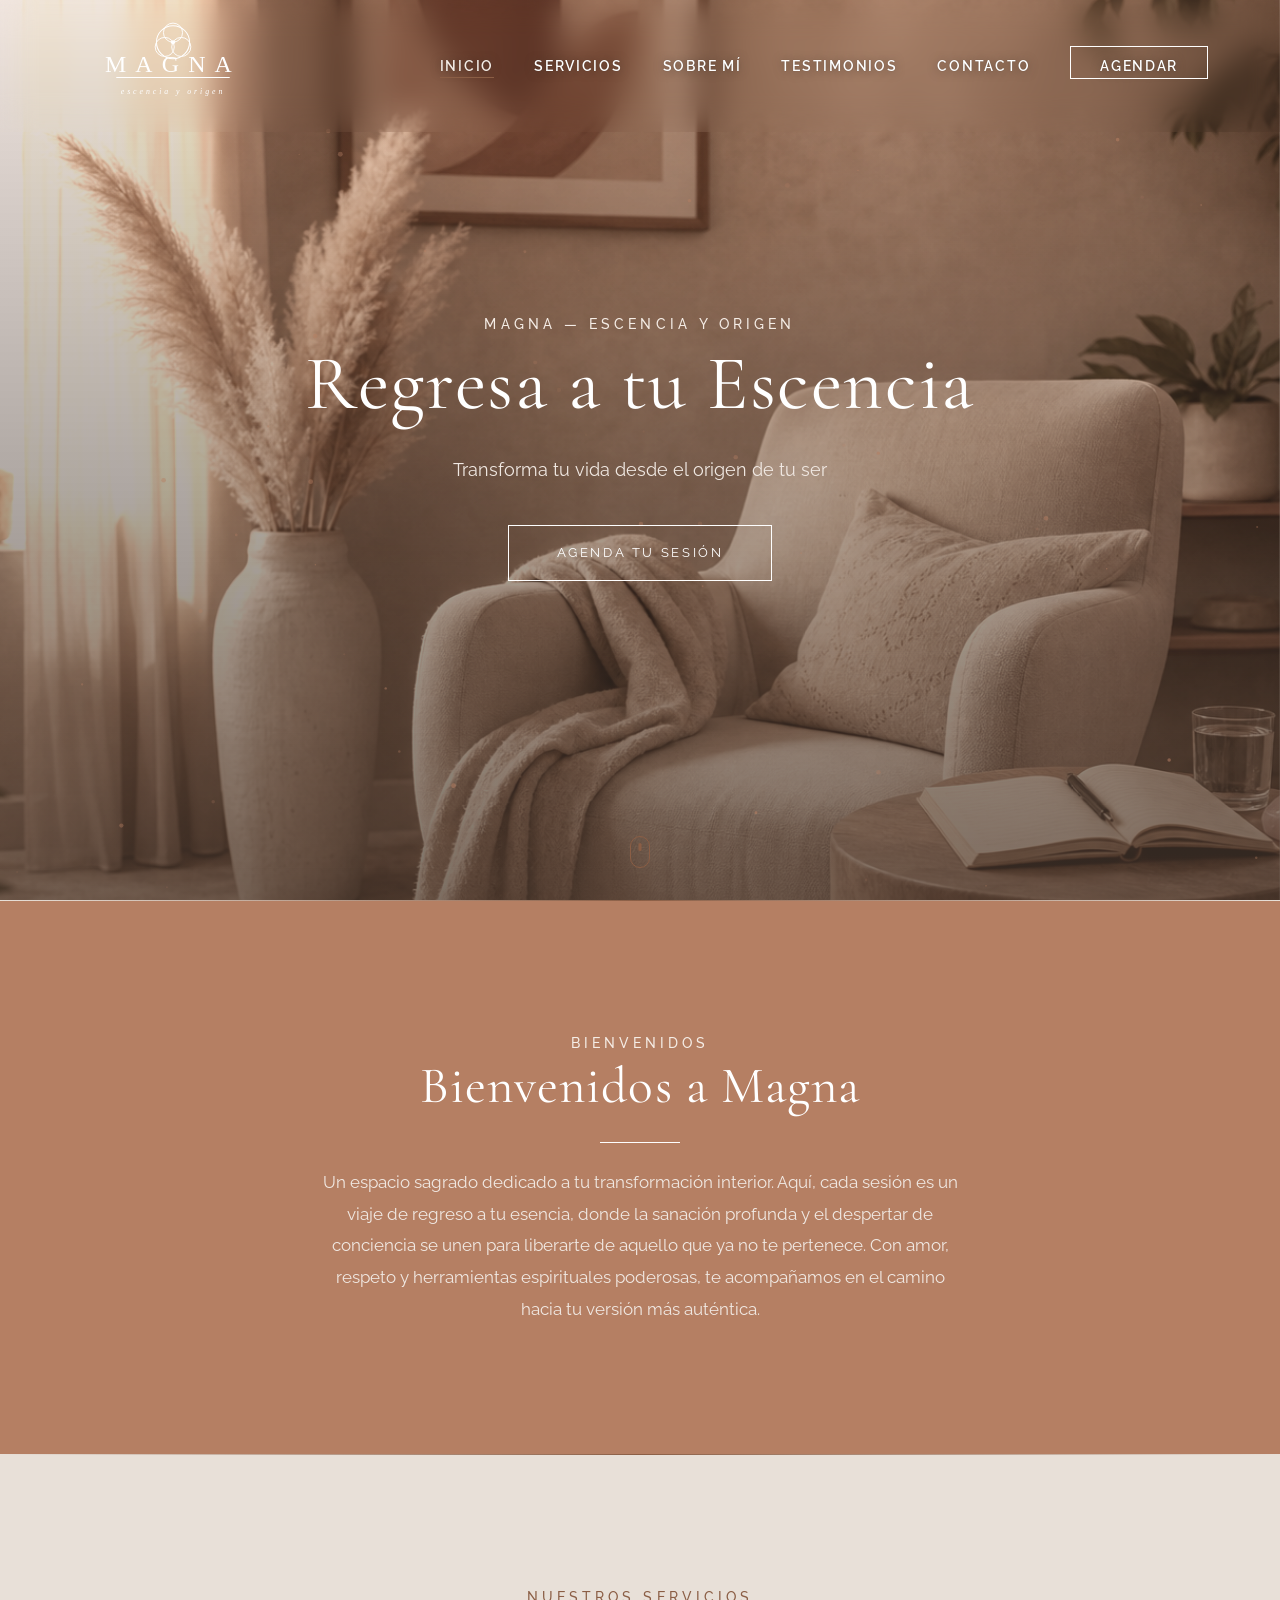
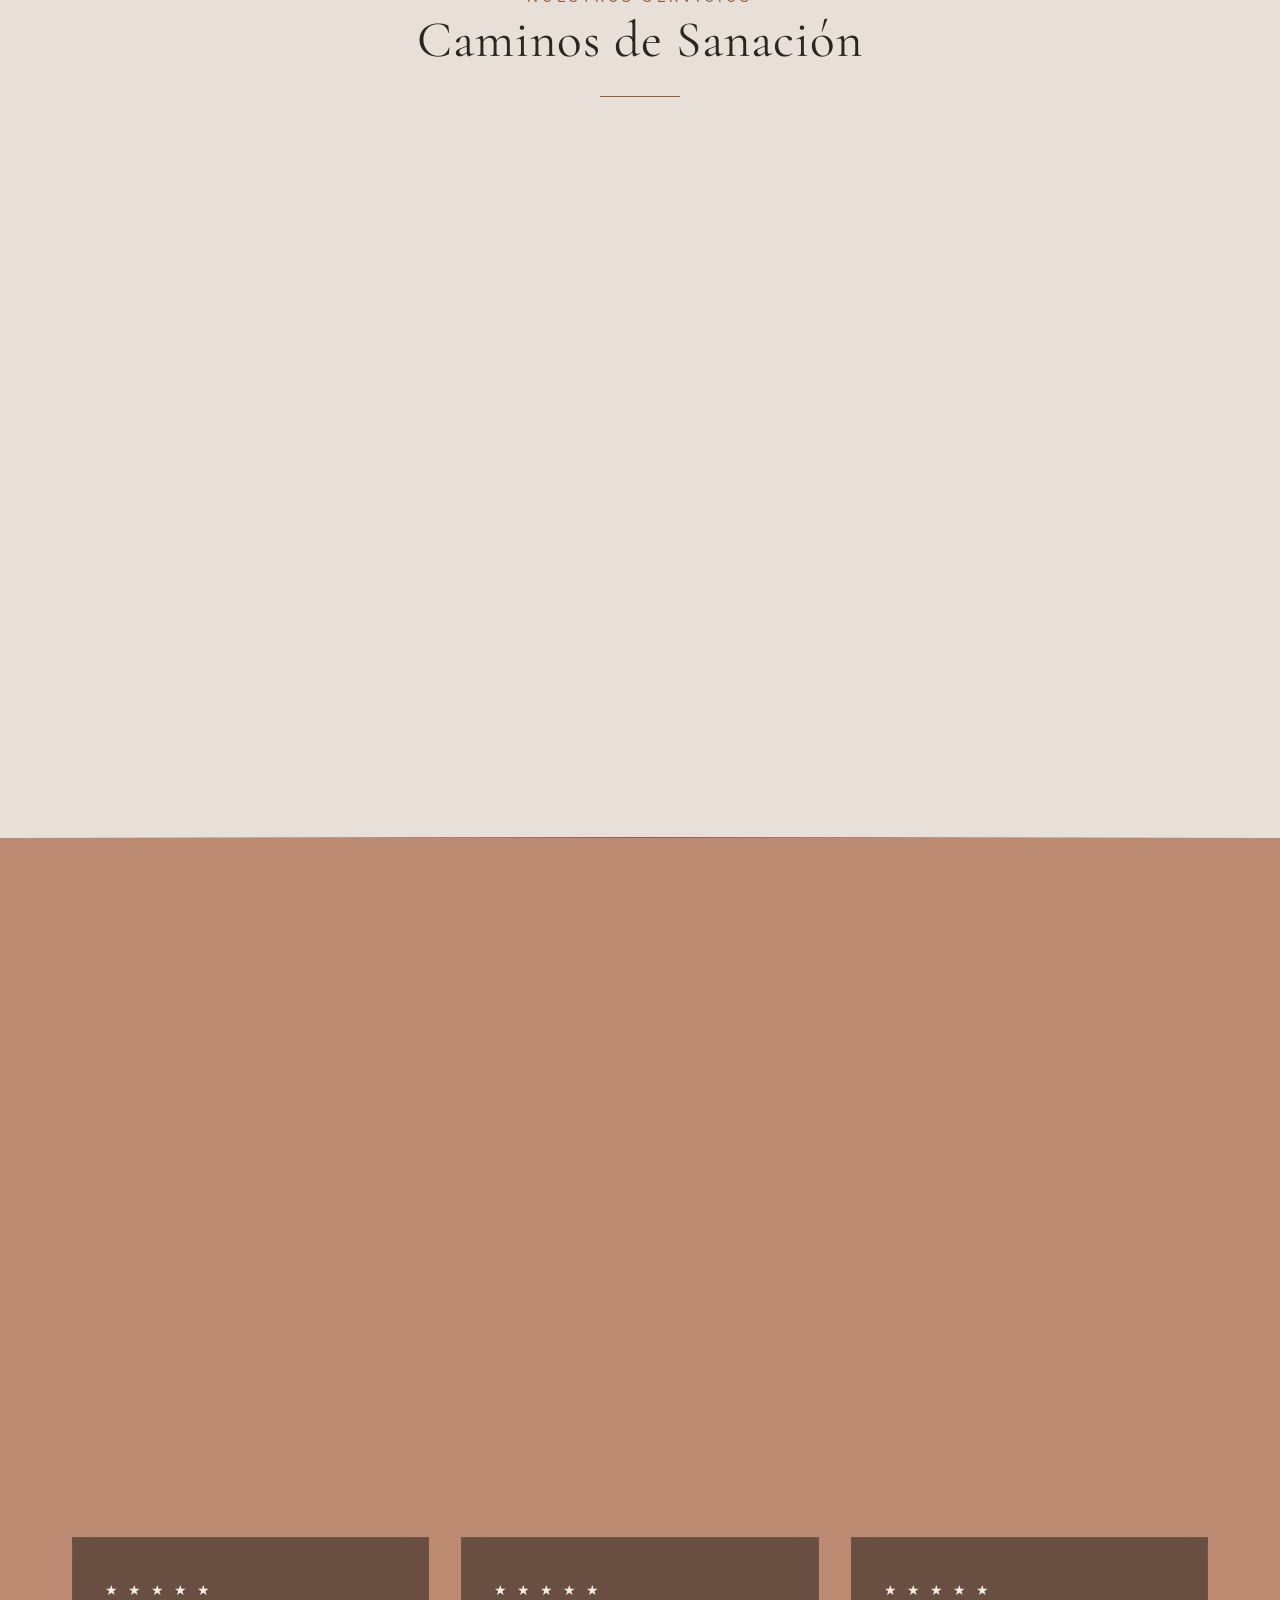
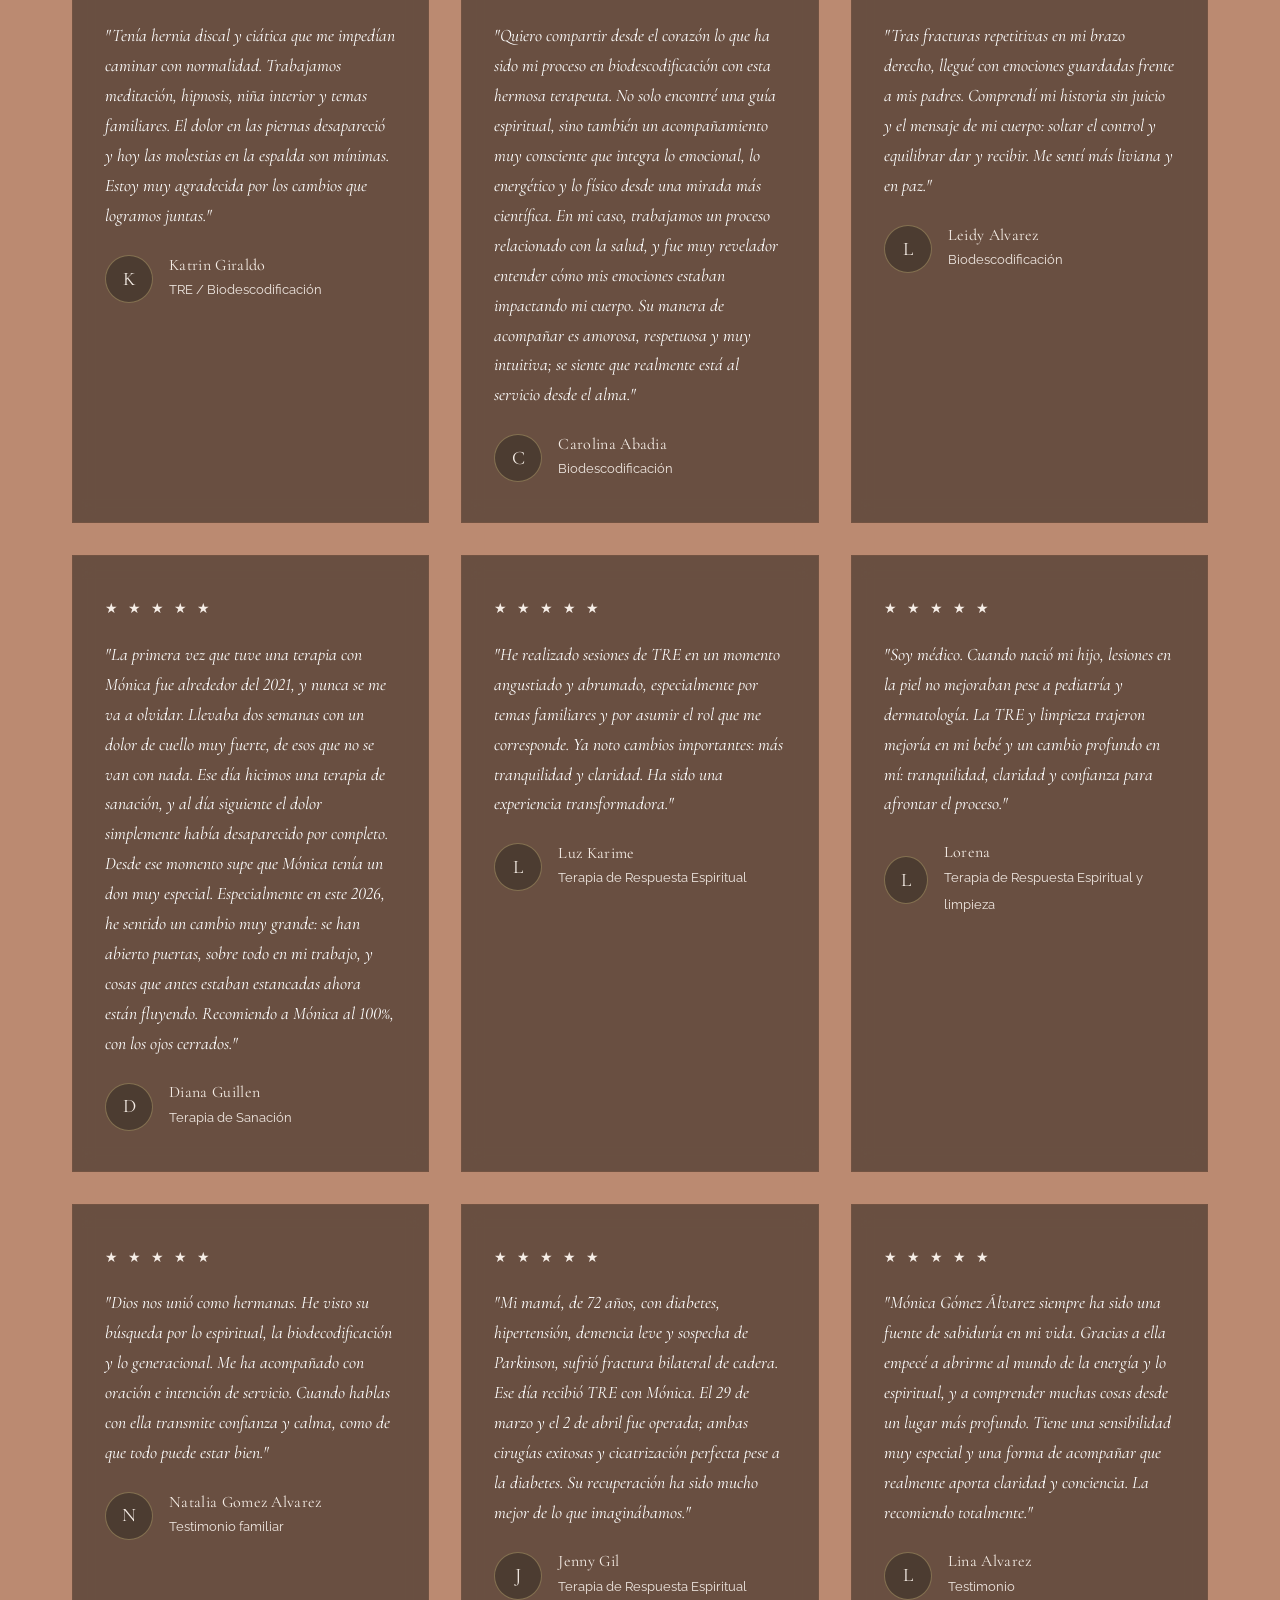
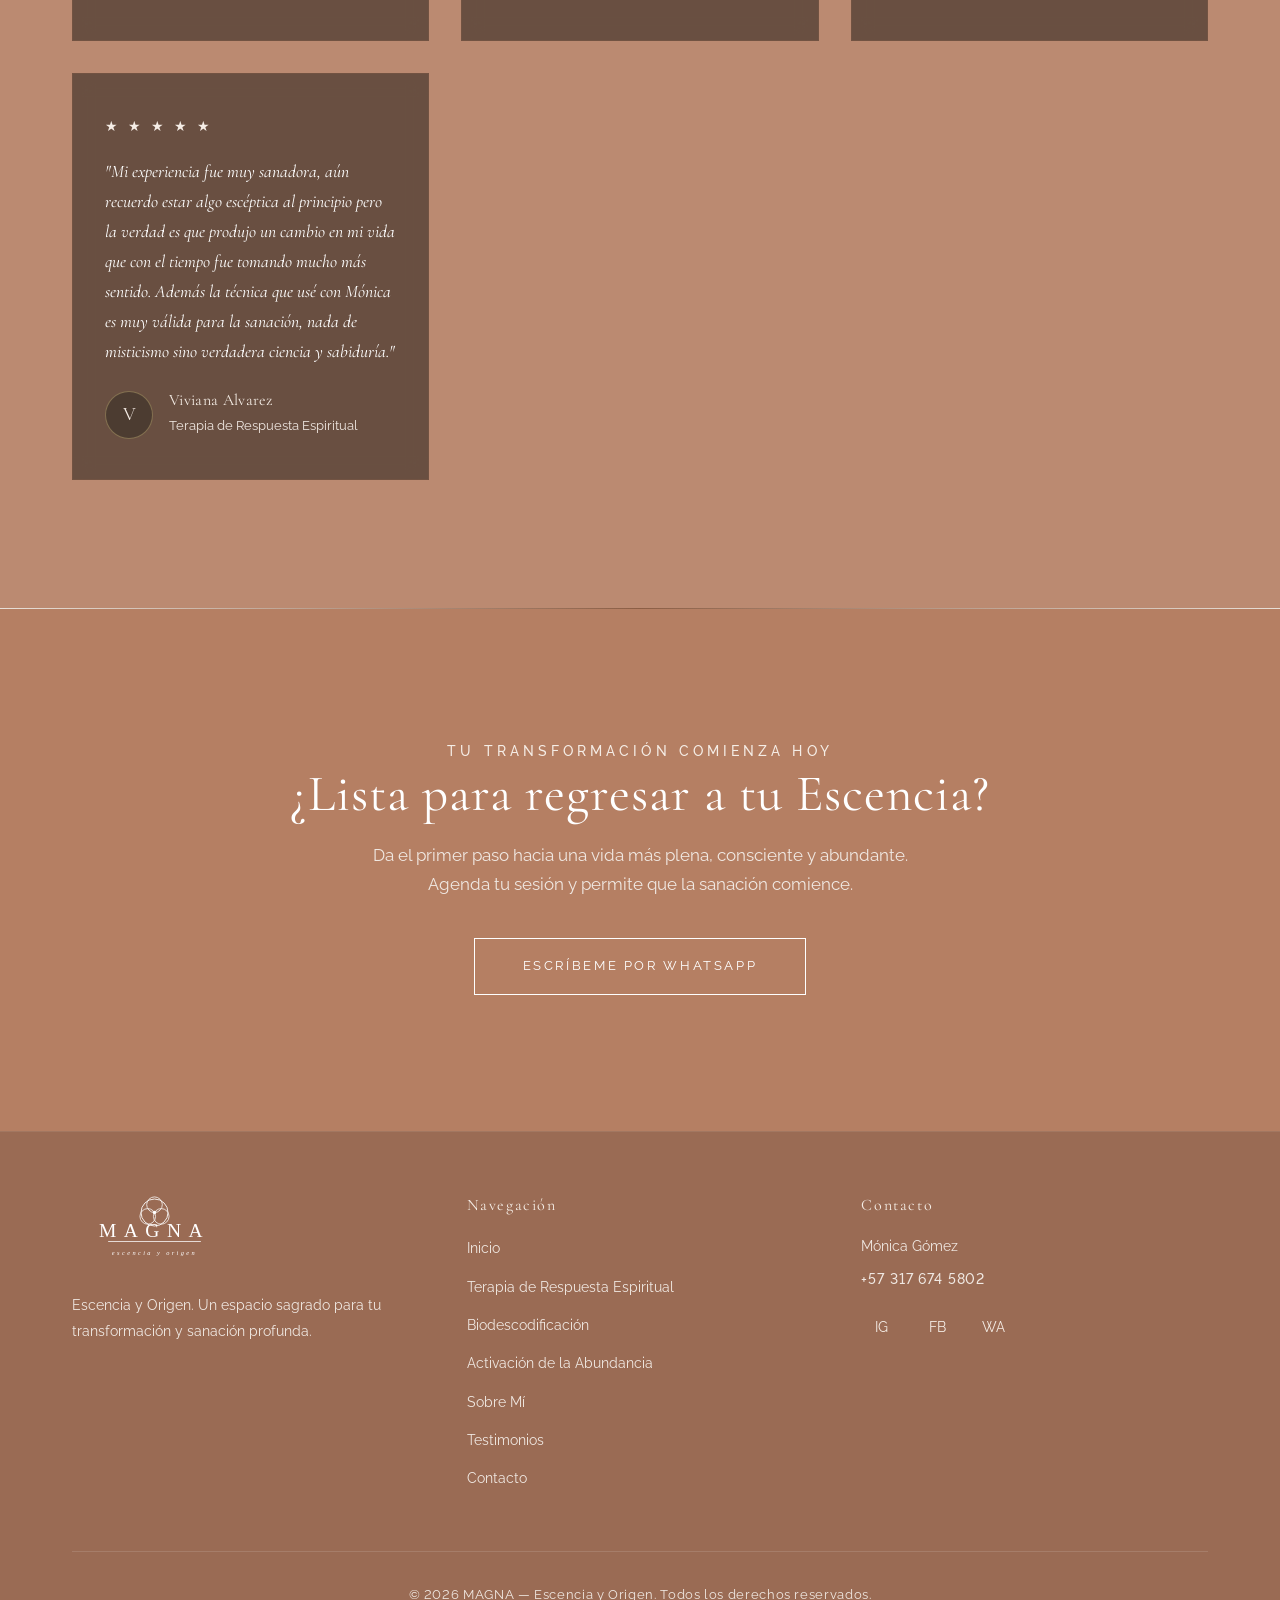
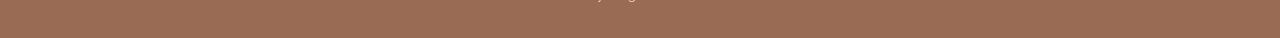
==== commit 2dd82ada: "Mejorar visibilidad del logo y resaltar opciones del menú. Aumenta el tamaño del logo en la navbar, " ====
--- a/index.html
+++ b/index.html
@@ -11,7 +11,7 @@
   <meta property="og:type" content="website">
   <link rel="preconnect" href="https://fonts.googleapis.com">
   <link rel="preconnect" href="https://fonts.gstatic.com" crossorigin>
-  <link href="https://fonts.googleapis.com/css2?family=Cormorant+Garamond:ital,wght@0,300;0,400;0,500;1,300;1,400&family=Raleway:wght@200;300;400;500&display=swap" rel="stylesheet">
+  <link href="https://fonts.googleapis.com/css2?family=Cormorant+Garamond:ital,wght@0,300;0,400;0,500;1,300;1,400&family=Raleway:wght@200;300;400;500;600;700&display=swap" rel="stylesheet">
   <link rel="stylesheet" href="css/styles.css">
 </head>
 <body class="page-home">
--- a/css/styles.css
+++ b/css/styles.css
@@ -26,6 +26,10 @@
   --text-secondary: #4A433C;
   --navbar-bg: rgba(255, 252, 248, 0.96);
   --logo-color-hero: #FFFFFF;
+  --logo-nav-height: 88px;
+  --logo-nav-height-scrolled: 68px;
+  --logo-nav-ratio: 2.2917;
+  --logo-footer-height: 72px;
   --text-on-dark: #FFFFFF;
   --text-on-dark-muted: #F0E8E2;
   --gold-gradient: linear-gradient(90deg, transparent, var(--gold), transparent);
@@ -46,6 +50,24 @@
   line-height: 1.7;
   overflow-x: hidden;
   -webkit-font-smoothing: antialiased;
+  font-variant-numeric: lining-nums;
+  font-feature-settings: "lnum" 1;
+}
+
+input,
+textarea,
+select,
+button {
+  font-variant-numeric: lining-nums;
+  font-feature-settings: "lnum" 1;
+}
+
+h1, h2, h3, h4, h5,
+blockquote,
+.testimonial-card p,
+.testimonial-card-full blockquote {
+  font-variant-numeric: lining-nums;
+  font-feature-settings: "lnum" 1;
 }
 
 img {
@@ -127,7 +149,7 @@
   left: 0;
   width: 100%;
   z-index: 1000;
-  padding: 1.2rem 0;
+  padding: 1.35rem 0;
   transition: all 0.4s ease;
   background: var(--navbar-bg);
   backdrop-filter: blur(16px);
@@ -136,7 +158,7 @@
 }
 
 .navbar.scrolled {
-  padding: 0.8rem 0;
+  padding: 1rem 0;
   box-shadow: 0 2px 24px rgba(var(--bg-dark-rgb), 0.12);
 }
 
@@ -148,7 +170,8 @@
 
 body.page-home .navbar:not(.scrolled) .navbar-menu a {
   color: var(--text-on-dark);
-  text-shadow: 0 1px 12px rgba(var(--bg-dark-rgb), 0.45);
+  font-weight: 600;
+  text-shadow: 0 1px 10px rgba(var(--bg-dark-rgb), 0.65), 0 0 1px rgba(0, 0, 0, 0.35);
 }
 
 body.page-home .navbar:not(.scrolled) .navbar-menu a:hover,
@@ -186,19 +209,22 @@
 
 .navbar-logo-gold {
   display: block;
-  height: 50px;
+  height: var(--logo-nav-height);
   width: auto;
+  max-height: 96px;
   transition: height 0.4s ease, opacity 0.3s ease;
 }
 
 .navbar-logo-light {
   display: none;
-  width: 148px;
-  height: 50px;
+  height: var(--logo-nav-height);
+  width: calc(var(--logo-nav-height) * var(--logo-nav-ratio));
+  max-height: 96px;
   background-color: var(--logo-color-hero);
   -webkit-mask: url('../assets/img/logo-magna.svg') no-repeat center / contain;
   mask: url('../assets/img/logo-magna.svg') no-repeat center / contain;
-  filter: drop-shadow(0 2px 10px rgba(0, 0, 0, 0.35));
+  filter: drop-shadow(0 2px 14px rgba(0, 0, 0, 0.55)) drop-shadow(0 0 2px rgba(0, 0, 0, 0.3));
+  transition: height 0.4s ease, width 0.4s ease;
 }
 
 body.page-home .navbar:not(.scrolled) .navbar-logo-gold {
@@ -210,7 +236,12 @@
 }
 
 .navbar.scrolled .navbar-logo-gold {
-  height: 42px;
+  height: var(--logo-nav-height-scrolled);
+}
+
+.navbar.scrolled .navbar-logo-light {
+  height: var(--logo-nav-height-scrolled);
+  width: calc(var(--logo-nav-height-scrolled) * var(--logo-nav-ratio));
 }
 
 .footer-logo {
@@ -221,8 +252,8 @@
 
 .footer-logo-mark {
   display: block;
-  width: 150px;
-  height: 52px;
+  height: var(--logo-footer-height);
+  width: calc(var(--logo-footer-height) * var(--logo-nav-ratio));
   background-color: var(--logo-color-hero);
   -webkit-mask: url('../assets/img/logo-magna.svg') no-repeat center / contain;
   mask: url('../assets/img/logo-magna.svg') no-repeat center / contain;
@@ -238,8 +269,8 @@
 
 .navbar-menu a {
   color: var(--text-primary);
-  font-size: 0.85rem;
-  font-weight: 500;
+  font-size: 0.9rem;
+  font-weight: 600;
   letter-spacing: 0.12em;
   text-transform: uppercase;
   position: relative;
@@ -248,7 +279,7 @@
 
 .navbar-menu a.active {
   color: var(--gold);
-  font-weight: 600;
+  font-weight: 700;
 }
 
 .navbar-menu a::after {
@@ -276,7 +307,8 @@
   border: 1px solid var(--gold);
   color: var(--gold) !important;
   padding: 0.6rem 1.8rem;
-  font-size: 0.8rem;
+  font-size: 0.85rem;
+  font-weight: 600;
   letter-spacing: 0.15em;
   text-transform: uppercase;
   transition: all 0.3s ease;
@@ -407,6 +439,16 @@
 
 .hero-content .btn-primary {
   animation: fadeInUp 1s ease 0.8s both;
+  color: var(--text-on-dark);
+  border-color: var(--text-on-dark);
+}
+
+.hero-content .btn-primary::before {
+  background: var(--text-on-dark);
+}
+
+.hero-content .btn-primary:hover {
+  color: var(--bg-secondary);
 }
 
 .hero-scroll-indicator {
@@ -745,12 +787,19 @@
   font-size: 1.05rem;
 }
 
-.cta-section .btn-primary {
+.cta-section .btn-primary,
+.service-benefits .btn-primary {
   border-color: var(--text-on-dark);
   color: var(--text-on-dark);
 }
 
-.cta-section .btn-primary:hover {
+.cta-section .btn-primary::before,
+.service-benefits .btn-primary::before {
+  background: var(--text-on-dark);
+}
+
+.cta-section .btn-primary:hover,
+.service-benefits .btn-primary:hover {
   color: var(--bg-secondary);
 }
 
@@ -822,6 +871,16 @@
 .footer-contact p {
   font-size: 0.9rem;
   margin-bottom: 0.5rem;
+}
+
+.footer-contact p:last-of-type,
+.contact-detail span,
+.whatsapp-big span,
+input[type="tel"] {
+  font-variant-numeric: lining-nums tabular-nums;
+  font-feature-settings: "lnum" 1, "tnum" 1;
+  letter-spacing: 0.06em;
+  font-weight: 500;
 }
 
 .footer-social {
@@ -939,24 +998,6 @@
   min-height: 250px;
 }
 
-.about-gallery figure::after {
-  content: '';
-  position: absolute;
-  inset: 0;
-  border: 1px solid rgba(var(--accent-rgb), 0.25);
-  pointer-events: none;
-}
-
-.about-gallery-main::before {
-  content: '';
-  position: absolute;
-  inset: 0;
-  border: 1px solid rgba(var(--accent-rgb), 0.2);
-  transform: translate(12px, 12px);
-  pointer-events: none;
-  z-index: 1;
-}
-
 .certifications {
   background: var(--bg-secondary);
 }
@@ -1092,8 +1133,17 @@
 }
 
 .service-benefits h3 {
-  color: var(--gold);
+  color: var(--text-on-dark);
   margin-bottom: 1.5rem;
+}
+
+.service-benefits .benefits-list li {
+  color: var(--text-on-dark-muted);
+  border-bottom-color: rgba(255, 255, 255, 0.15);
+}
+
+.service-benefits .benefits-list li::before {
+  color: var(--gold-on-dark);
 }
 
 .benefits-list {
@@ -1487,25 +1537,39 @@
 
   .navbar-menu a {
     color: var(--text-primary);
-    font-weight: 500;
+    font-weight: 600;
   }
 
   .navbar-menu a:hover,
   .navbar-menu a.active {
     color: var(--gold);
-    font-weight: 600;
+    font-weight: 700;
   }
 
   .navbar .btn-cta-nav {
     border-color: var(--gold);
     color: var(--gold) !important;
-    font-weight: 500;
+    font-weight: 600;
   }
 
   .hamburger {
     display: flex;
   }
 
+  :root {
+    --logo-nav-height: 64px;
+    --logo-nav-height-scrolled: 54px;
+    --logo-footer-height: 60px;
+  }
+
+  .navbar {
+    padding: 1.1rem 0;
+  }
+
+  .navbar.scrolled {
+    padding: 0.85rem 0;
+  }
+
   .section {
     padding: 5rem 0;
   }
@@ -1524,10 +1588,6 @@
 
   .about-gallery {
     grid-template-columns: 1fr;
-  }
-
-  .about-gallery-main::before {
-    display: none;
   }
 
   .about-gallery-main img,
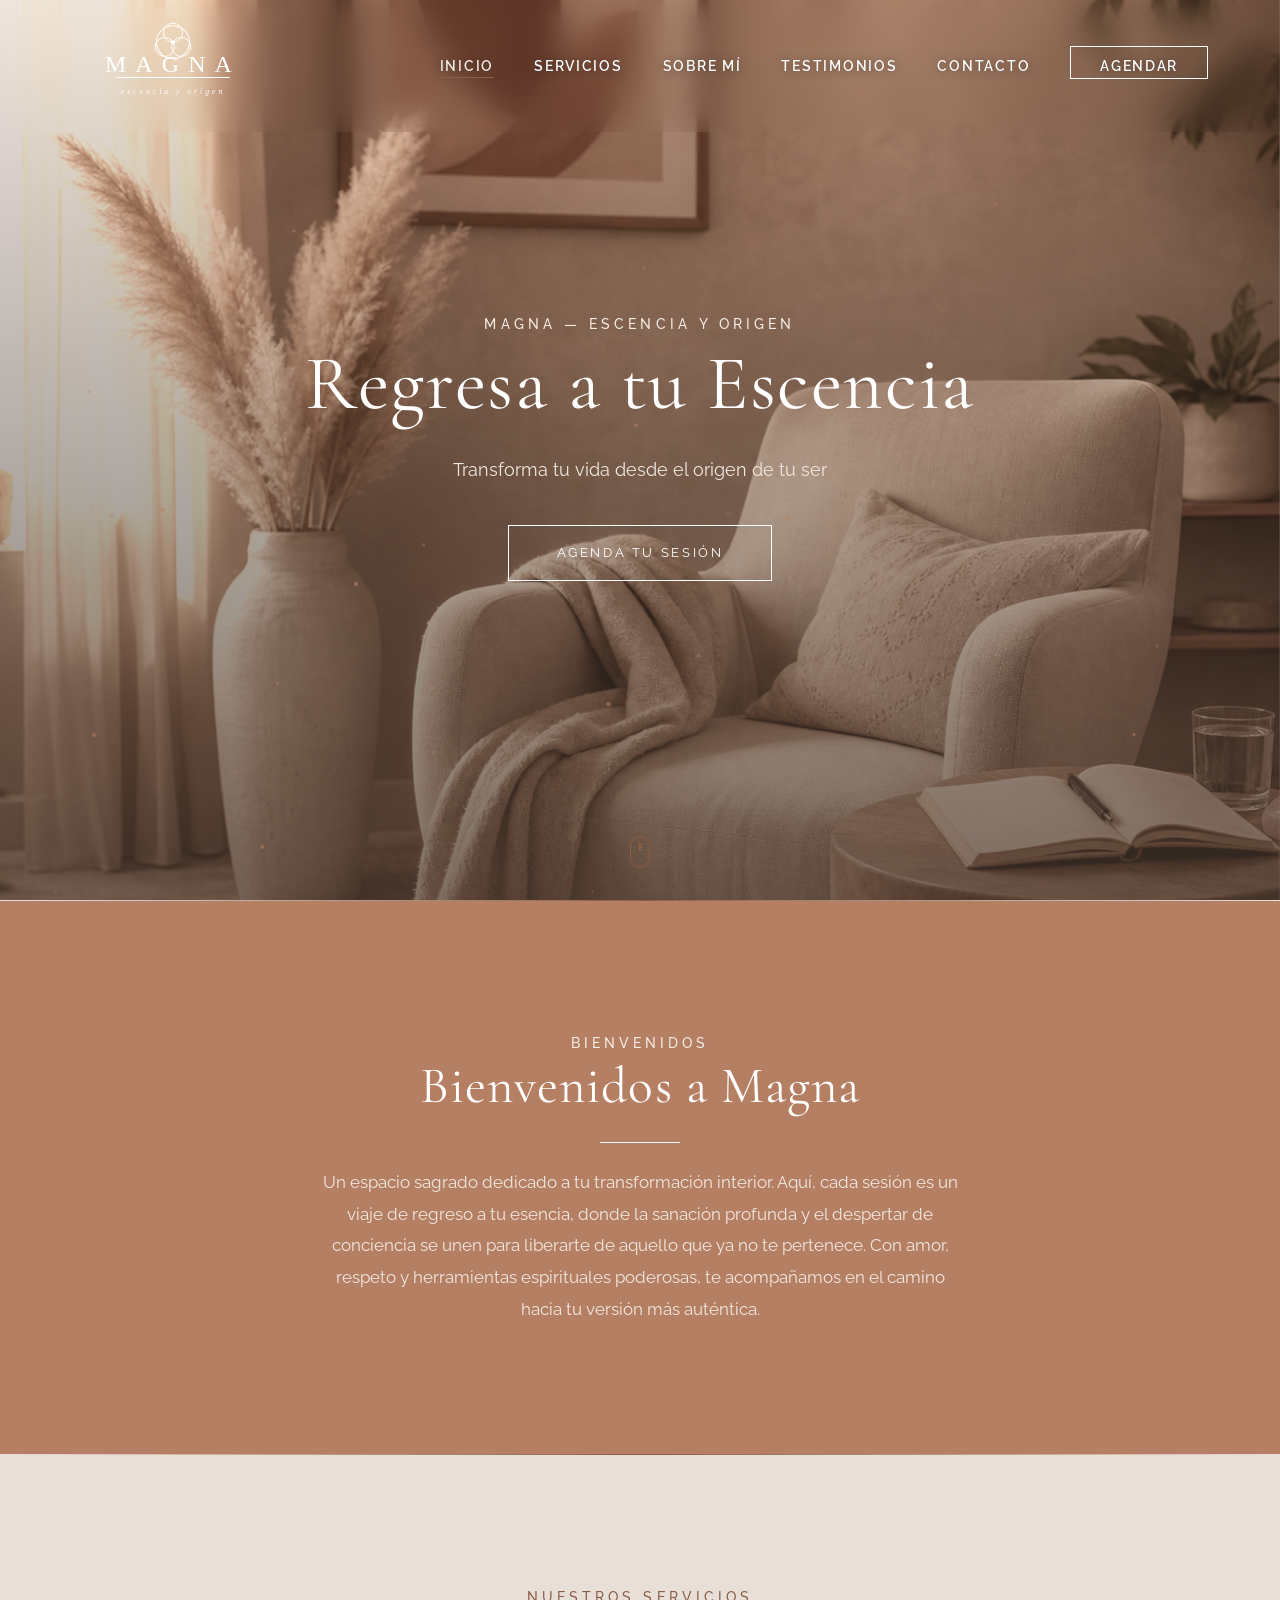
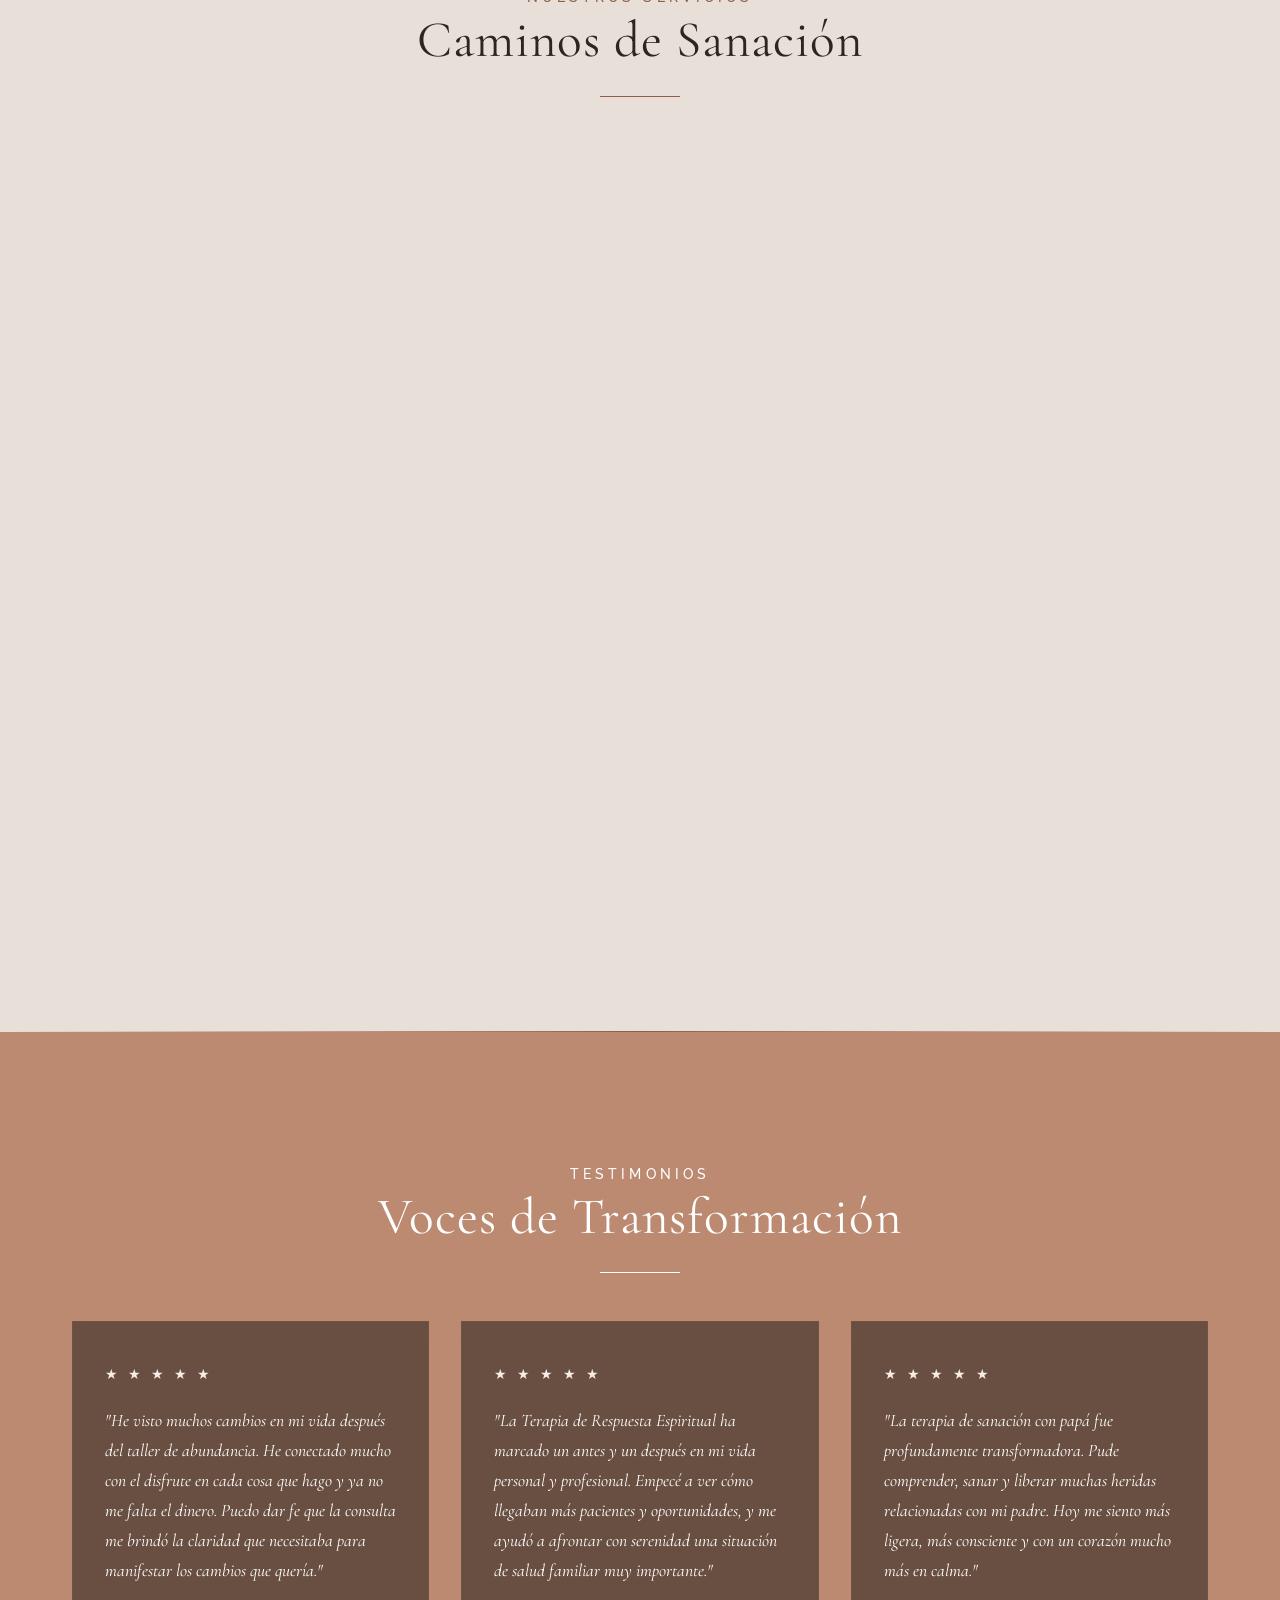
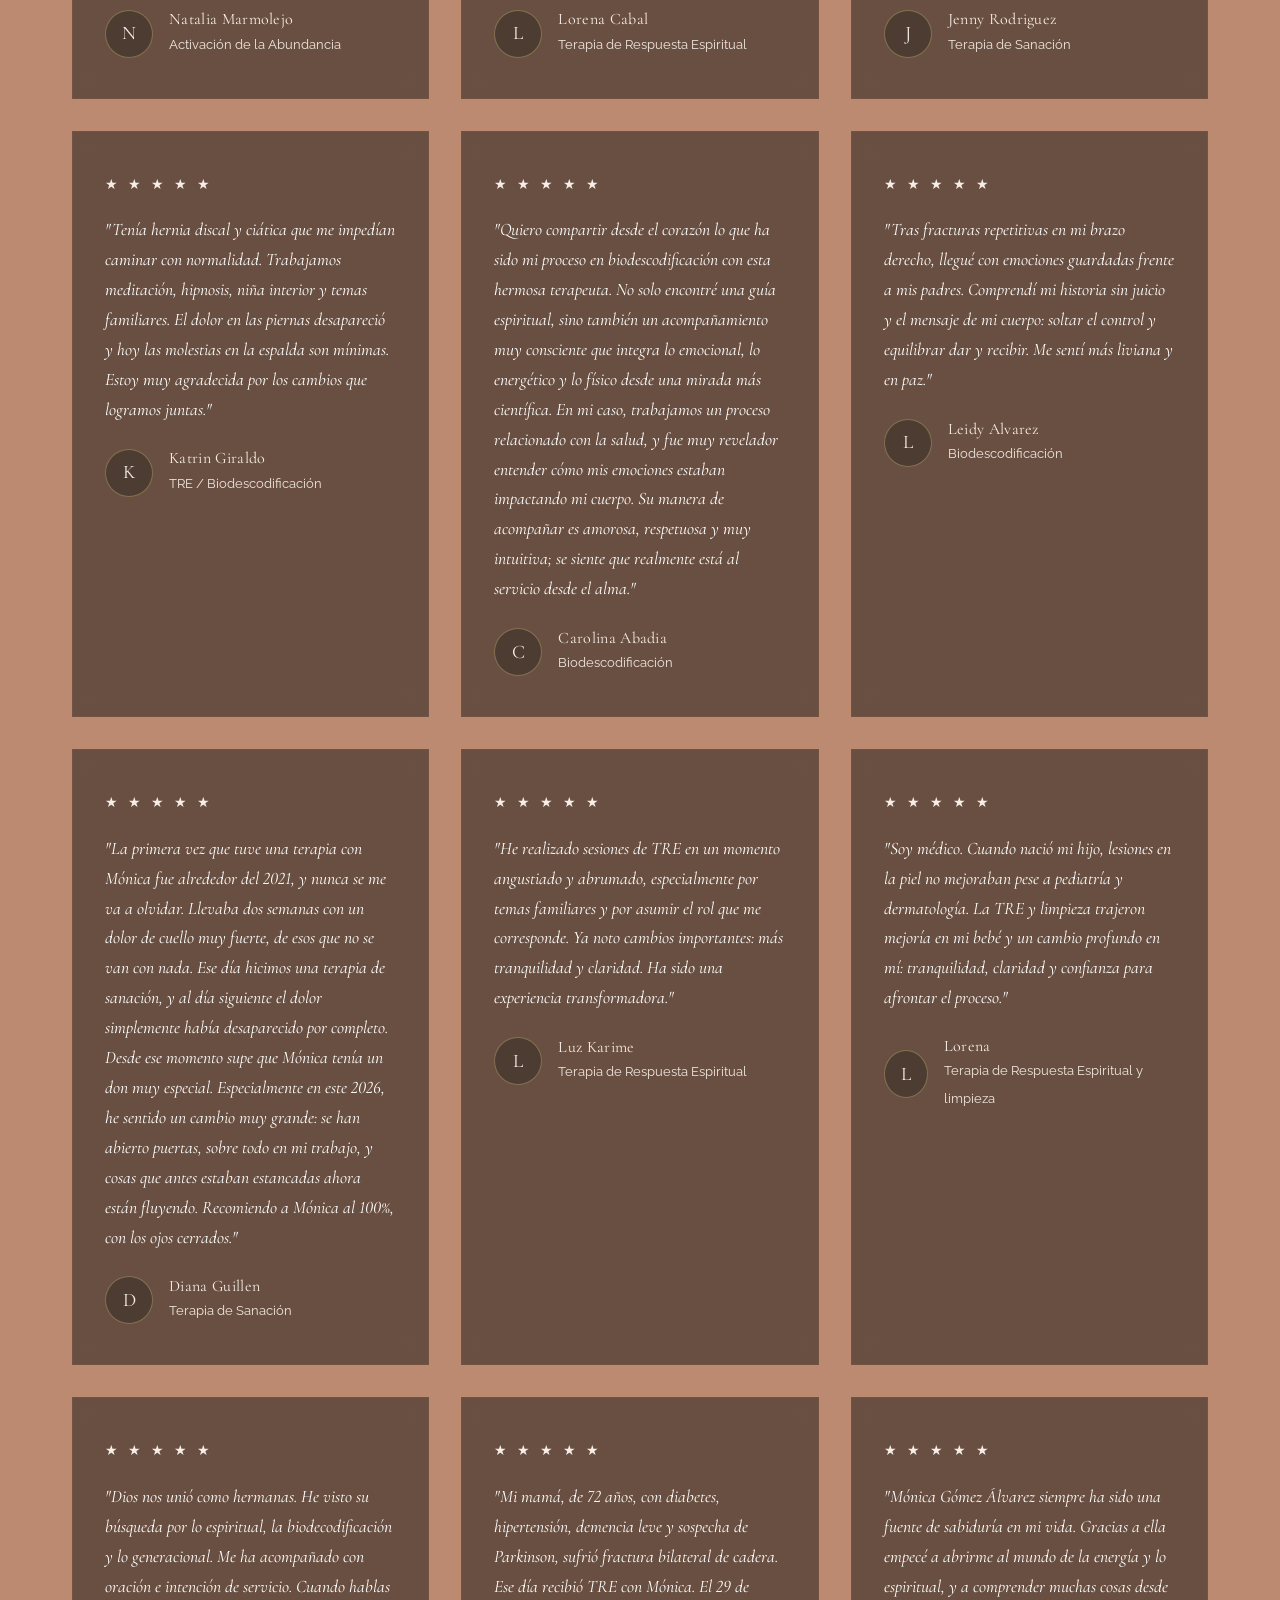
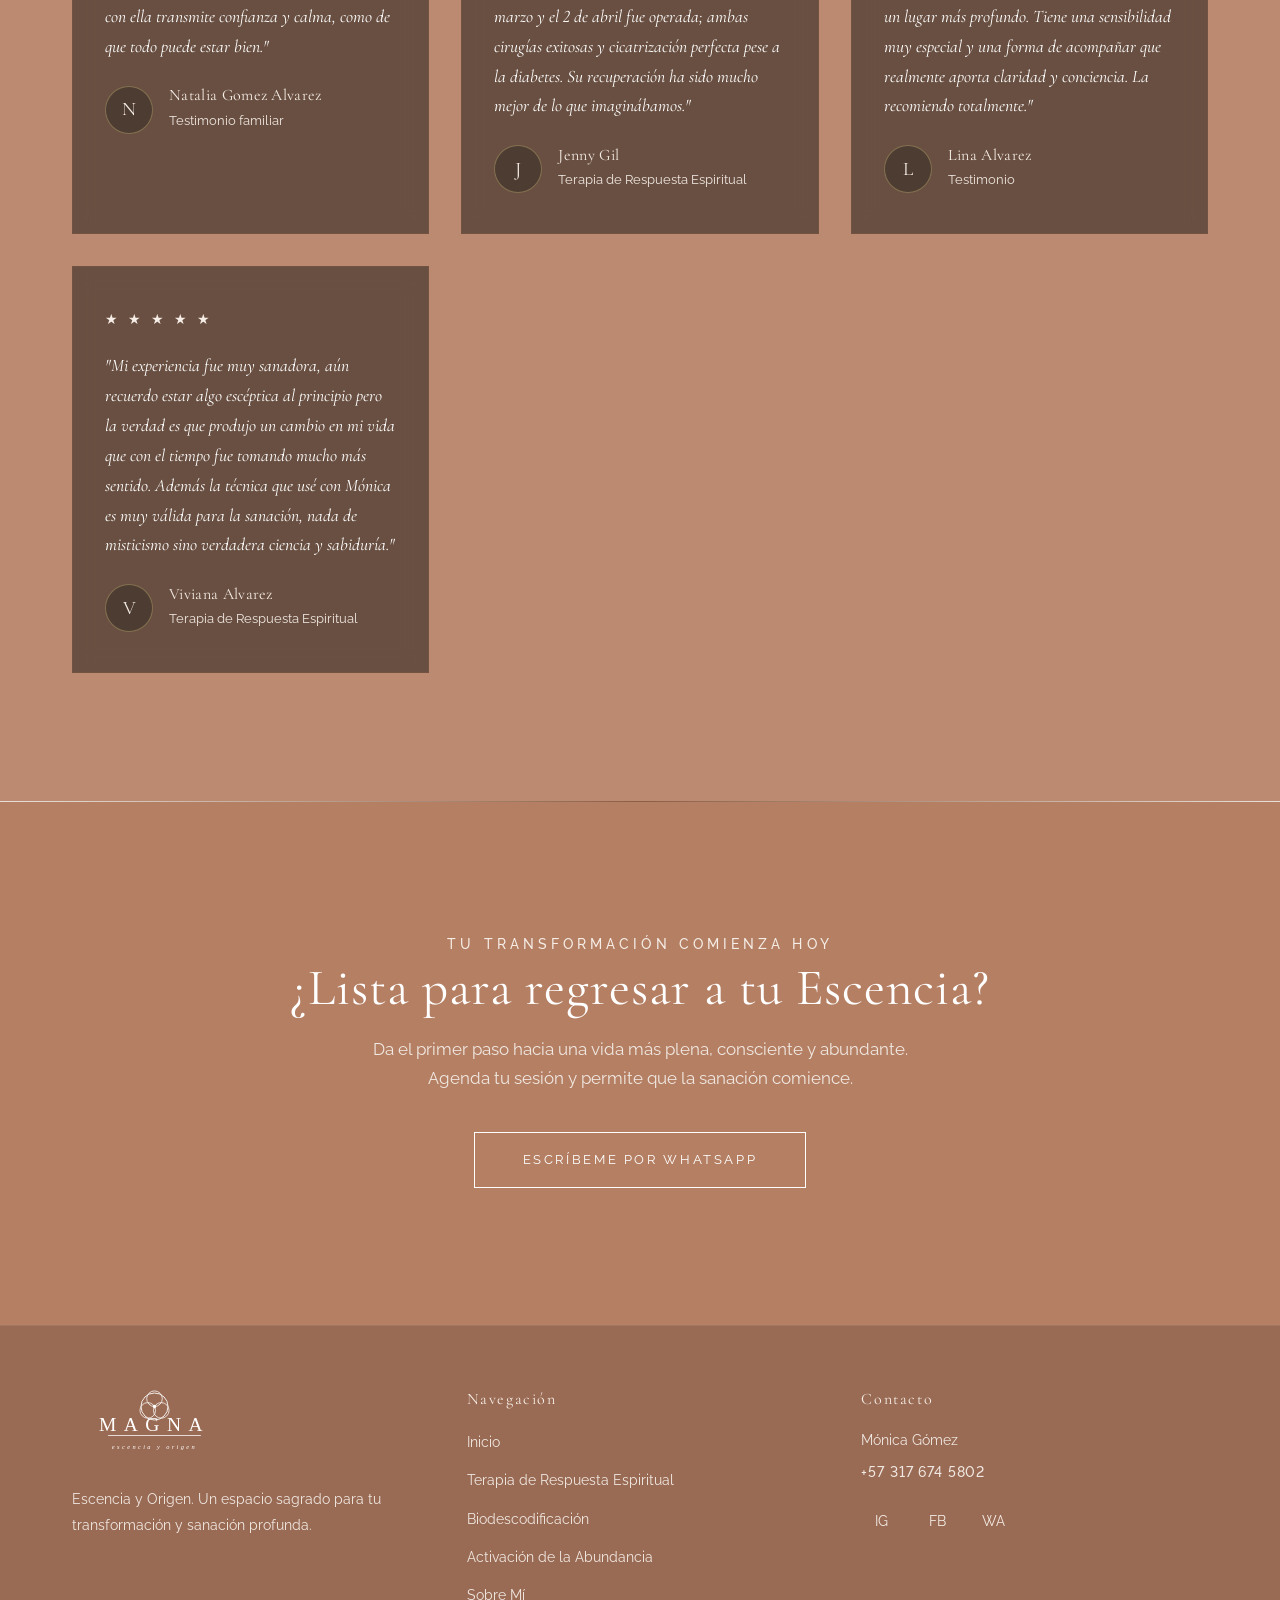
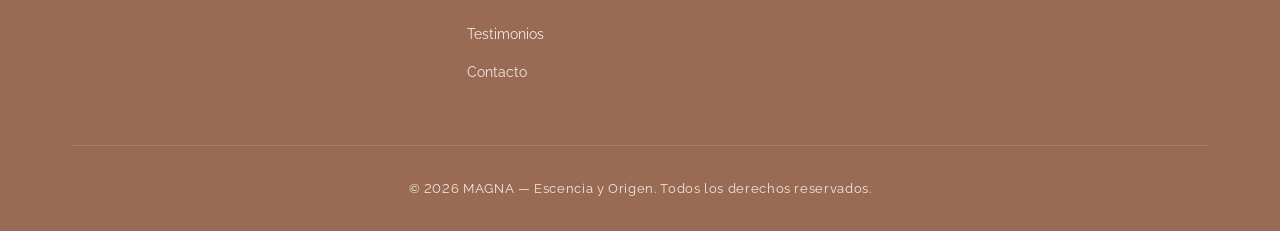
==== commit d5e71798: "Aplicar formas arco, óvalo y esquinas suaves a las imágenes del sitio. Refuerza la estética minimali" ====
--- a/index.html
+++ b/index.html
@@ -76,7 +76,7 @@
       </div>
       <div class="services-grid">
         <div class="service-card fade-in">
-          <div class="service-card-img">
+          <div class="service-card-img arch-image">
             <img src="assets/img/tre.png" alt="Terapia de Respuesta Espiritual">
           </div>
           <div class="service-card-content">
@@ -86,7 +86,7 @@
           </div>
         </div>
         <div class="service-card fade-in">
-          <div class="service-card-img">
+          <div class="service-card-img arch-image">
             <img src="assets/img/bio.png" alt="Biodescodificación">
           </div>
           <div class="service-card-content">
@@ -96,7 +96,7 @@
           </div>
         </div>
         <div class="service-card fade-in">
-          <div class="service-card-img">
+          <div class="service-card-img arch-image">
             <img src="assets/img/abundancia.png" alt="Activación de la Abundancia">
           </div>
           <div class="service-card-content">
--- a/css/styles.css
+++ b/css/styles.css
@@ -75,6 +75,42 @@
   display: block;
 }
 
+/* --- Image shape utilities --- */
+.arch-image {
+  border-radius: 50% 50% 0 0 / 60% 60% 0 0;
+  overflow: hidden;
+  aspect-ratio: 3 / 4;
+}
+
+.arch-image img {
+  width: 100%;
+  height: 100%;
+  object-fit: cover;
+}
+
+.oval-image {
+  border-radius: 999px;
+  overflow: hidden;
+  aspect-ratio: 3 / 4;
+}
+
+.oval-image img {
+  width: 100%;
+  height: 100%;
+  object-fit: cover;
+}
+
+.thumb-image {
+  border-radius: 8px;
+  overflow: hidden;
+}
+
+.thumb-image img {
+  width: 100%;
+  height: 100%;
+  object-fit: cover;
+}
+
 a {
   color: var(--gold);
   text-decoration: none;
@@ -590,14 +626,10 @@
 
 .service-card-img {
   width: 100%;
-  height: 280px;
-  overflow: hidden;
+  position: relative;
 }
 
 .service-card-img img {
-  width: 100%;
-  height: 100%;
-  object-fit: cover;
   transition: transform 0.6s ease;
   filter: var(--image-warm-filter);
 }
@@ -612,10 +644,6 @@
     rgba(var(--bg-secondary-rgb), 0.25) 100%
   );
   pointer-events: none;
-}
-
-.service-card-img {
-  position: relative;
 }
 
 .service-card:hover .service-card-img img {
@@ -975,26 +1003,28 @@
 .about-gallery figure {
   position: relative;
   margin: 0;
-  overflow: hidden;
 }
 
 .about-gallery-main {
   grid-row: 1 / -1;
 }
 
-.about-gallery img {
+.about-gallery .oval-image,
+.about-gallery .thumb-image {
   width: 100%;
   height: 100%;
-  object-fit: cover;
-  display: block;
+}
+
+.about-gallery .oval-image img,
+.about-gallery .thumb-image img {
   filter: var(--image-warm-filter);
 }
 
-.about-gallery-main img {
+.about-gallery-main .oval-image {
   min-height: 520px;
 }
 
-.about-gallery-item img {
+.about-gallery-item .thumb-image {
   min-height: 250px;
 }
 
@@ -1482,11 +1512,11 @@
     grid-column: 1 / -1;
   }
 
-  .about-gallery-main img {
+  .about-gallery-main .oval-image {
     min-height: 400px;
   }
 
-  .about-gallery-item img {
+  .about-gallery-item .thumb-image {
     min-height: 220px;
   }
 
@@ -1590,8 +1620,8 @@
     grid-template-columns: 1fr;
   }
 
-  .about-gallery-main img,
-  .about-gallery-item img {
+  .about-gallery-main .oval-image,
+  .about-gallery-item .thumb-image {
     min-height: 320px;
   }
 }
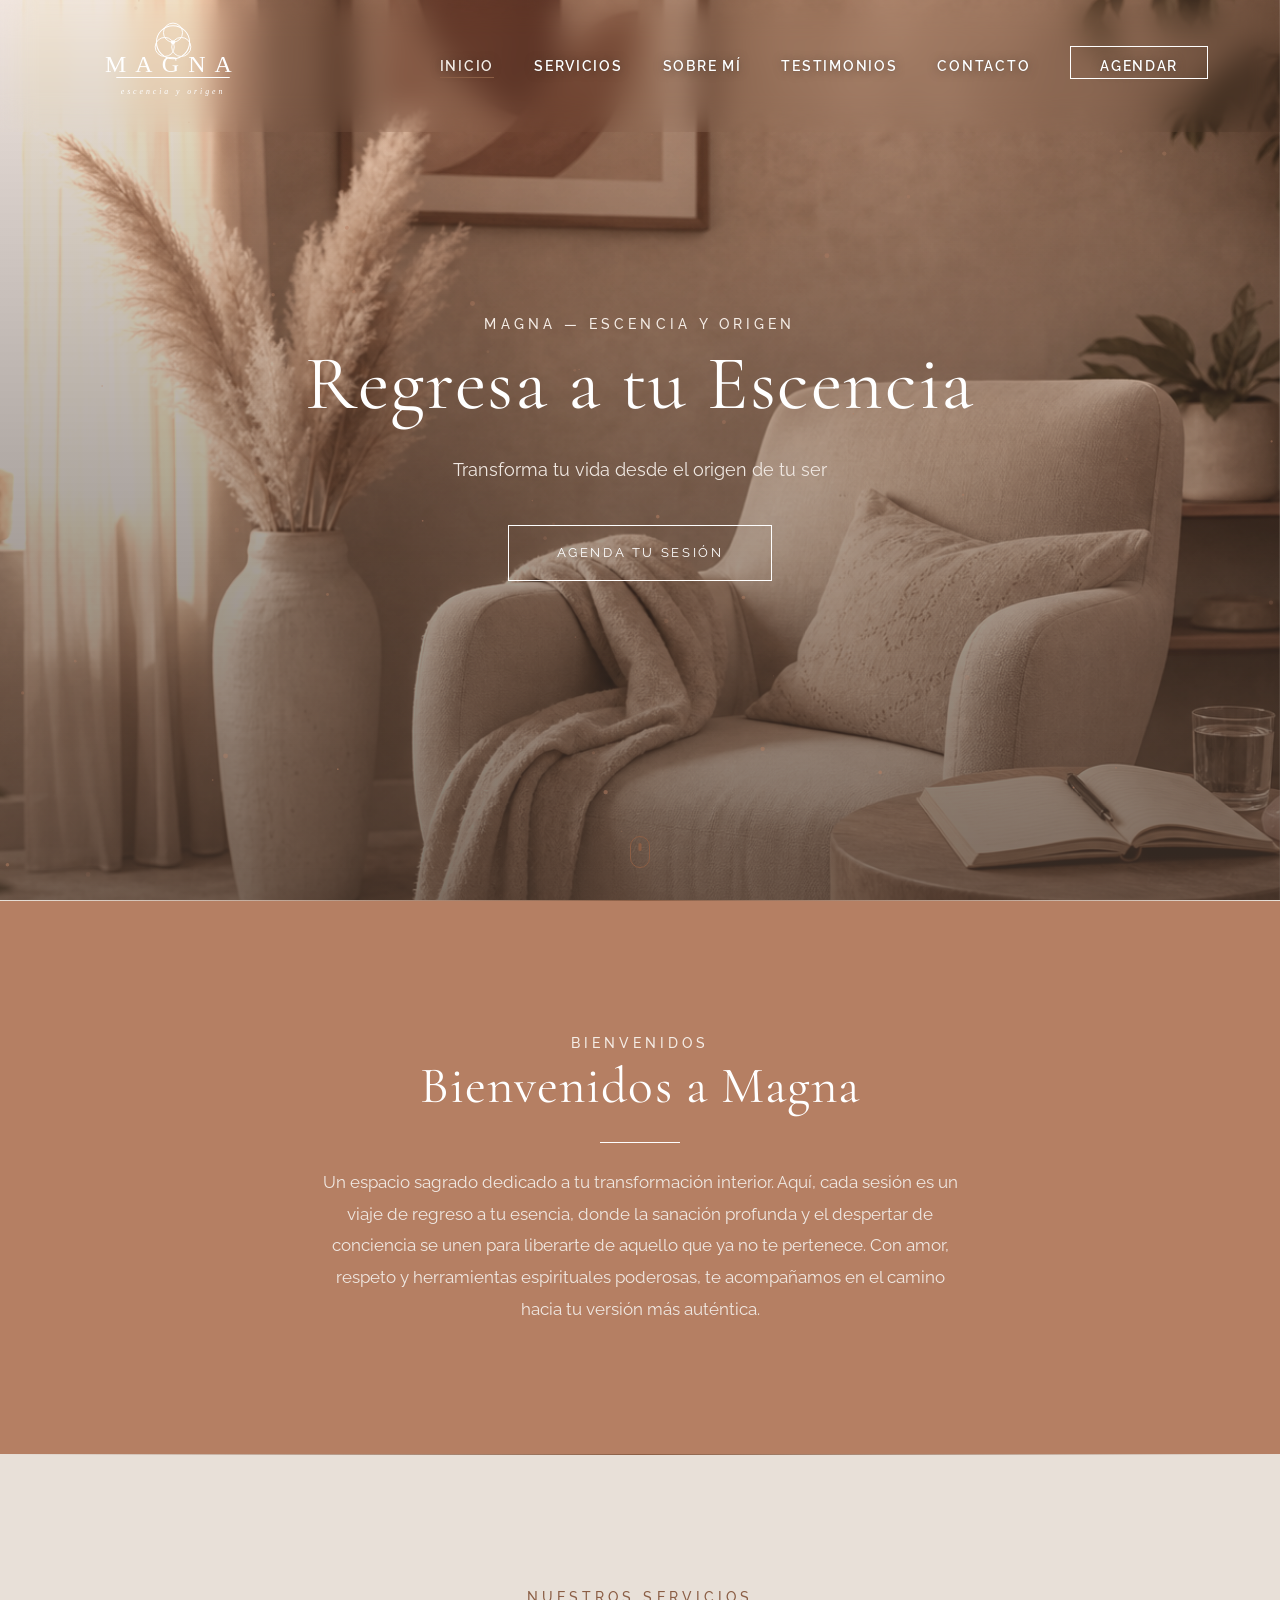
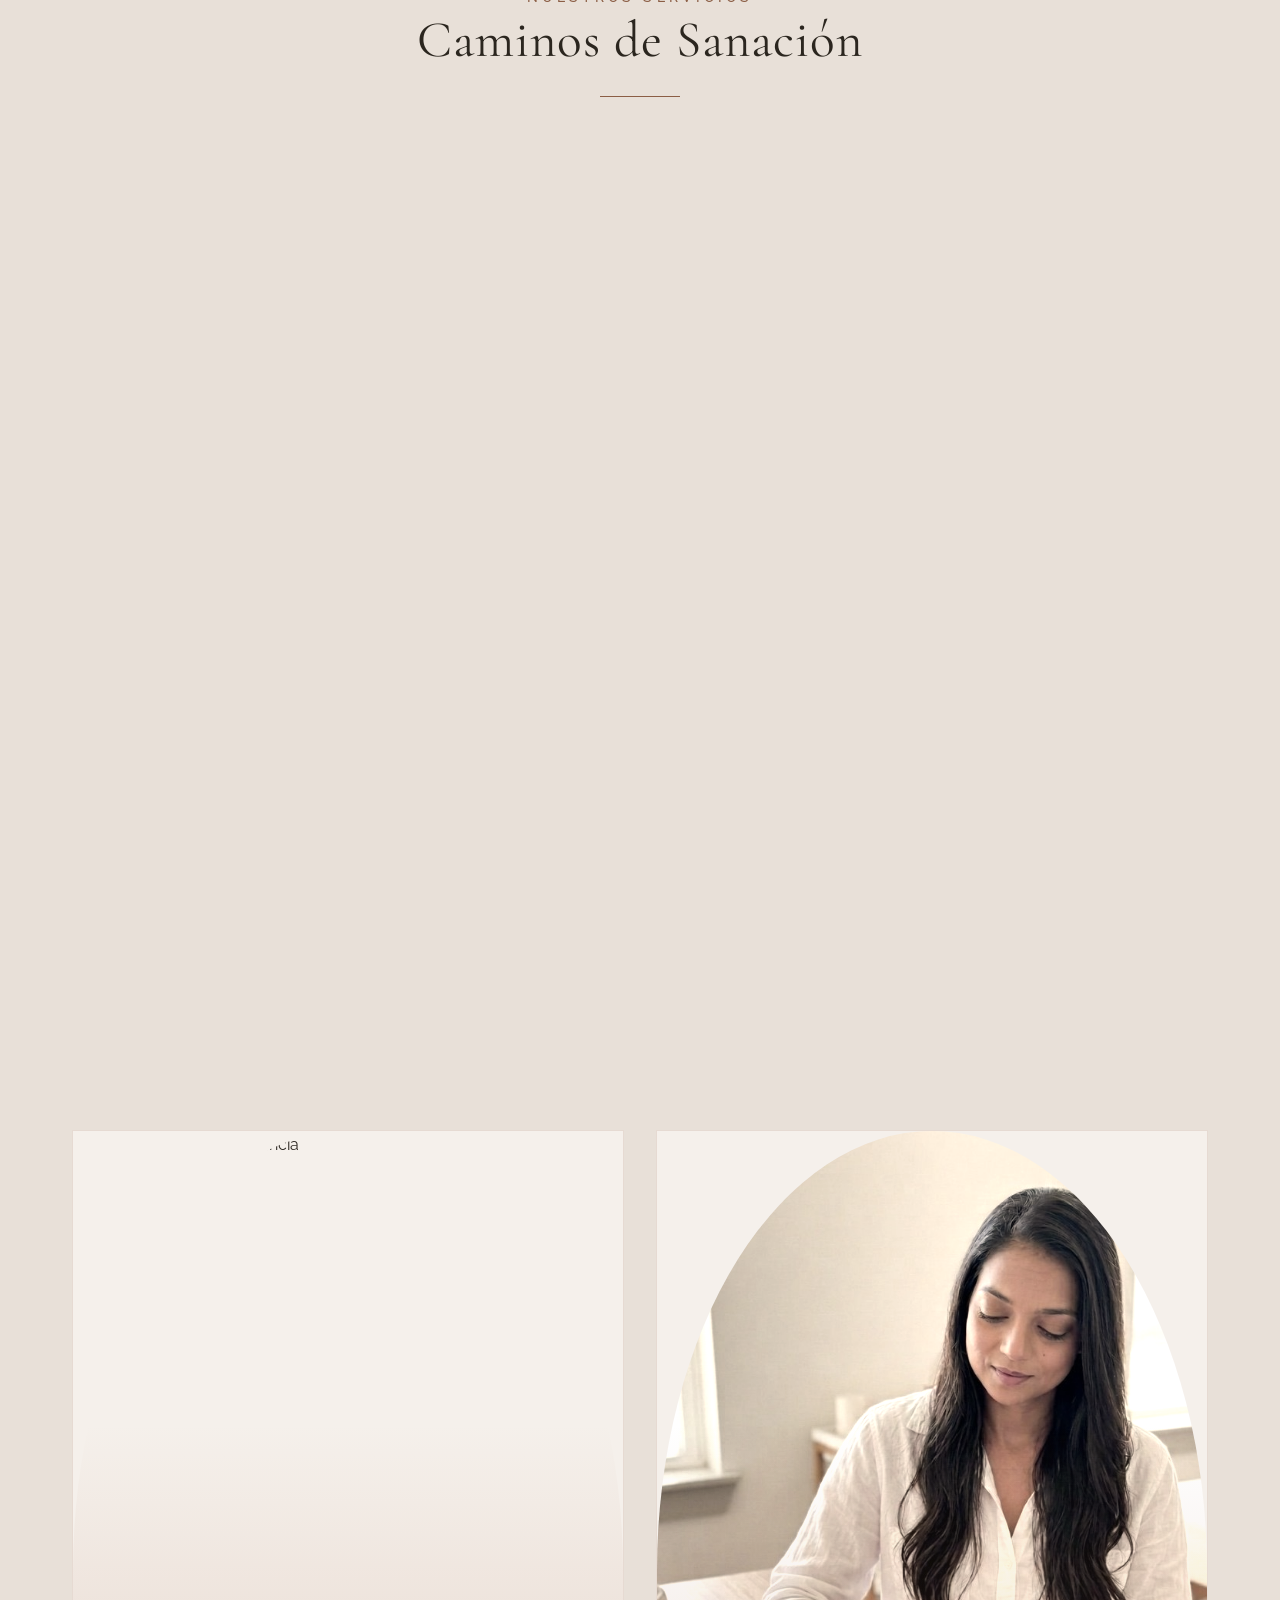
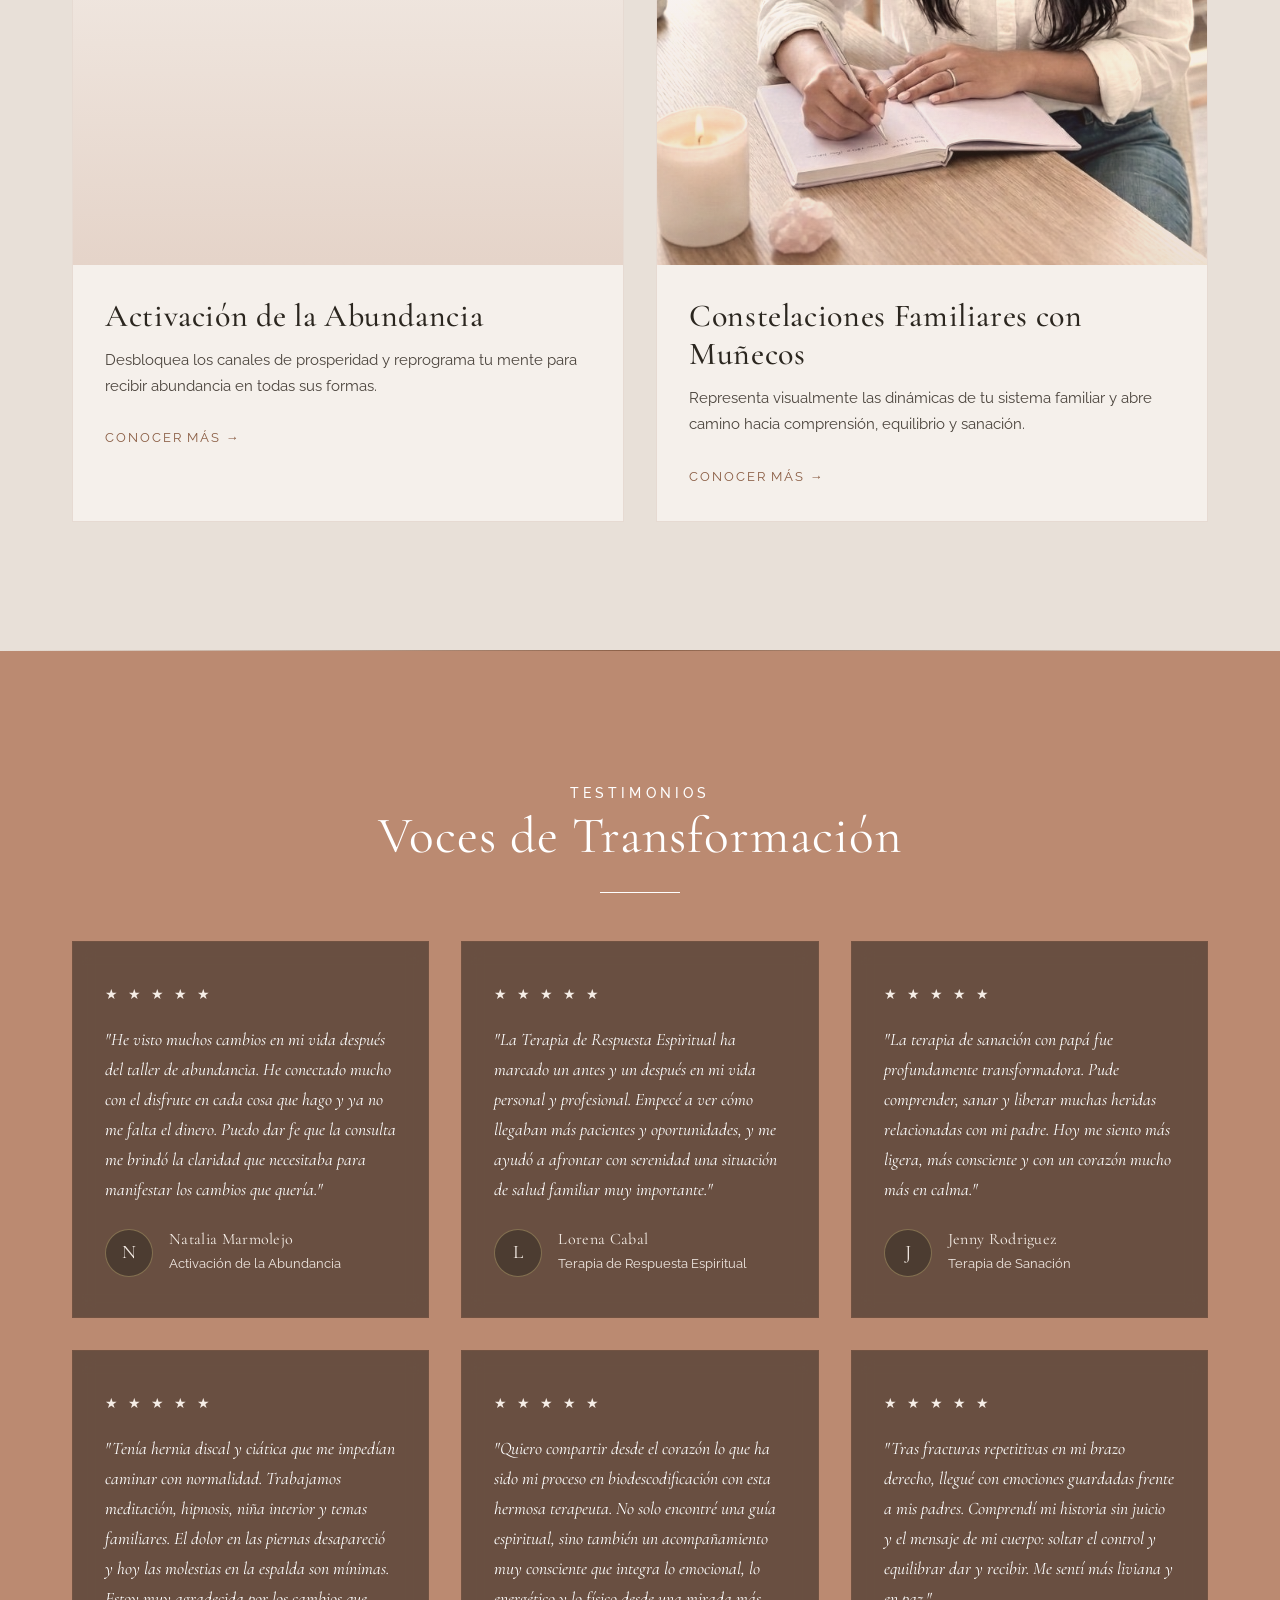
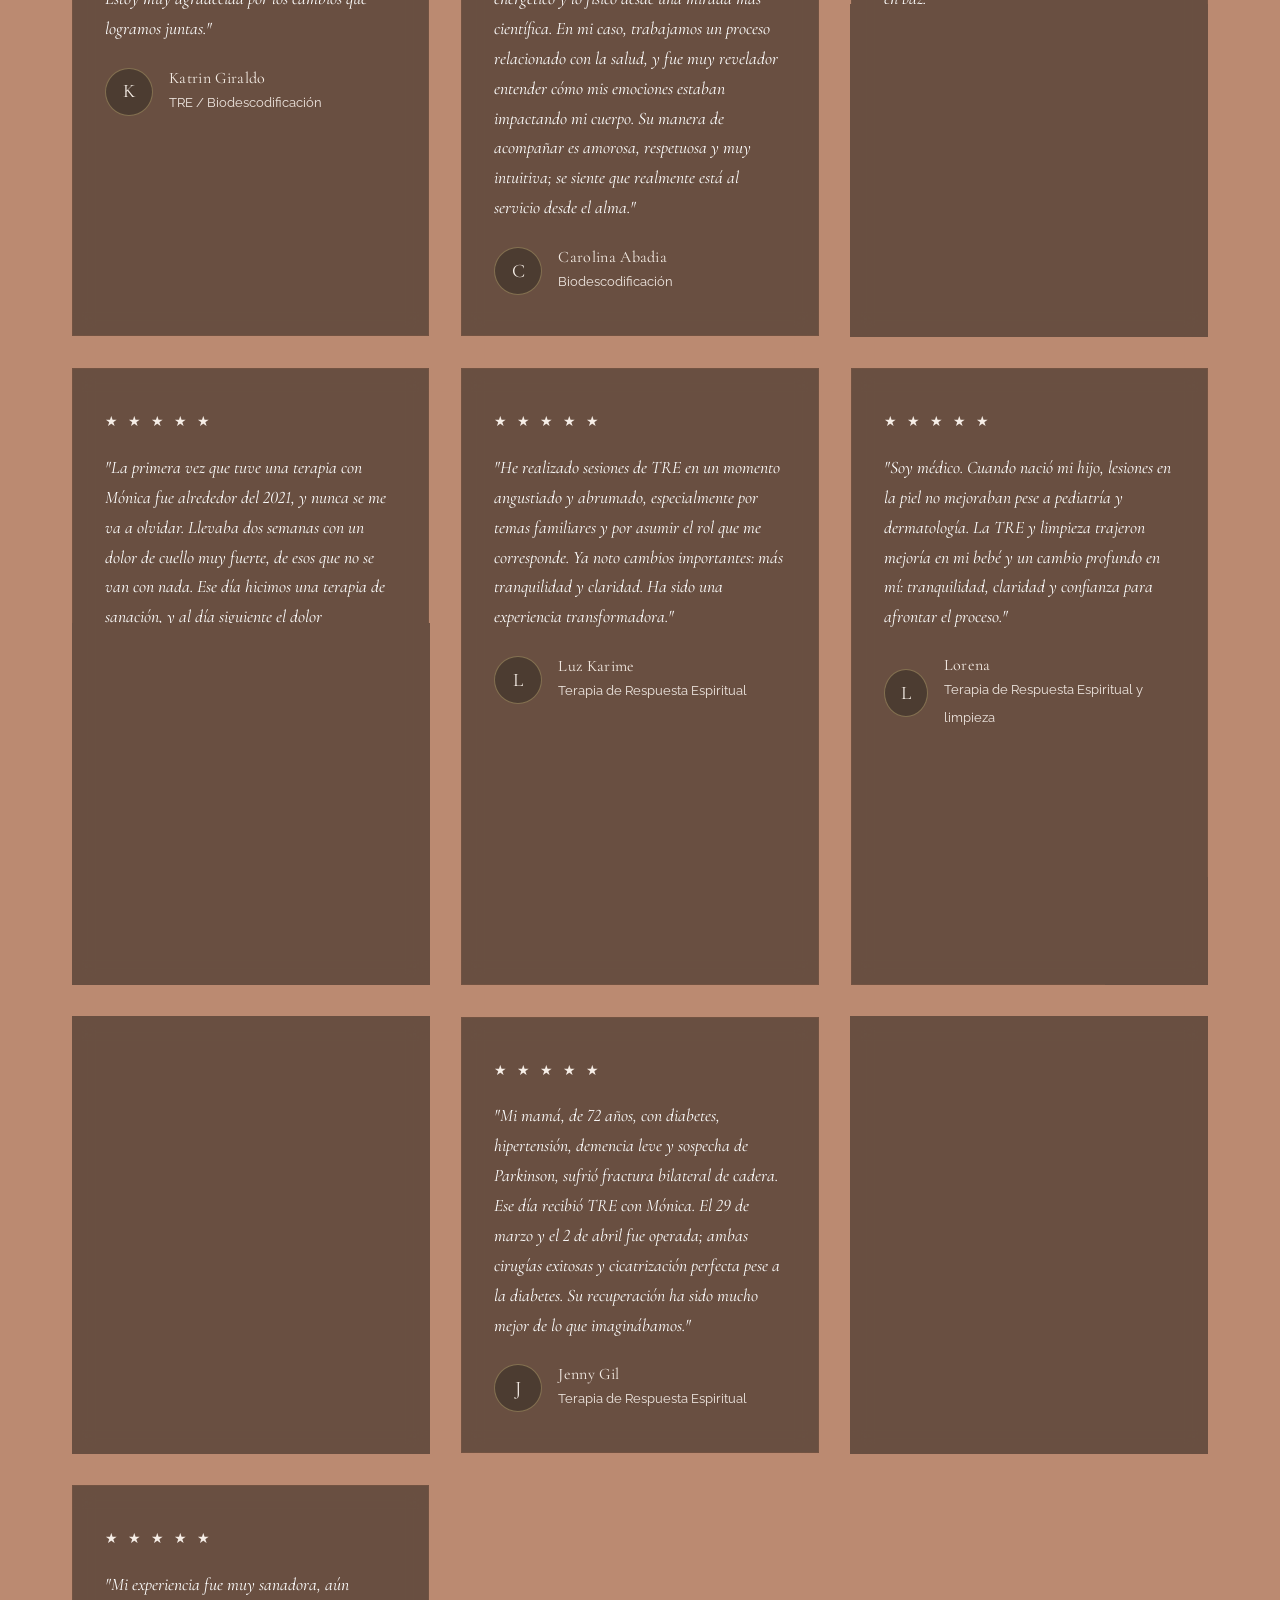
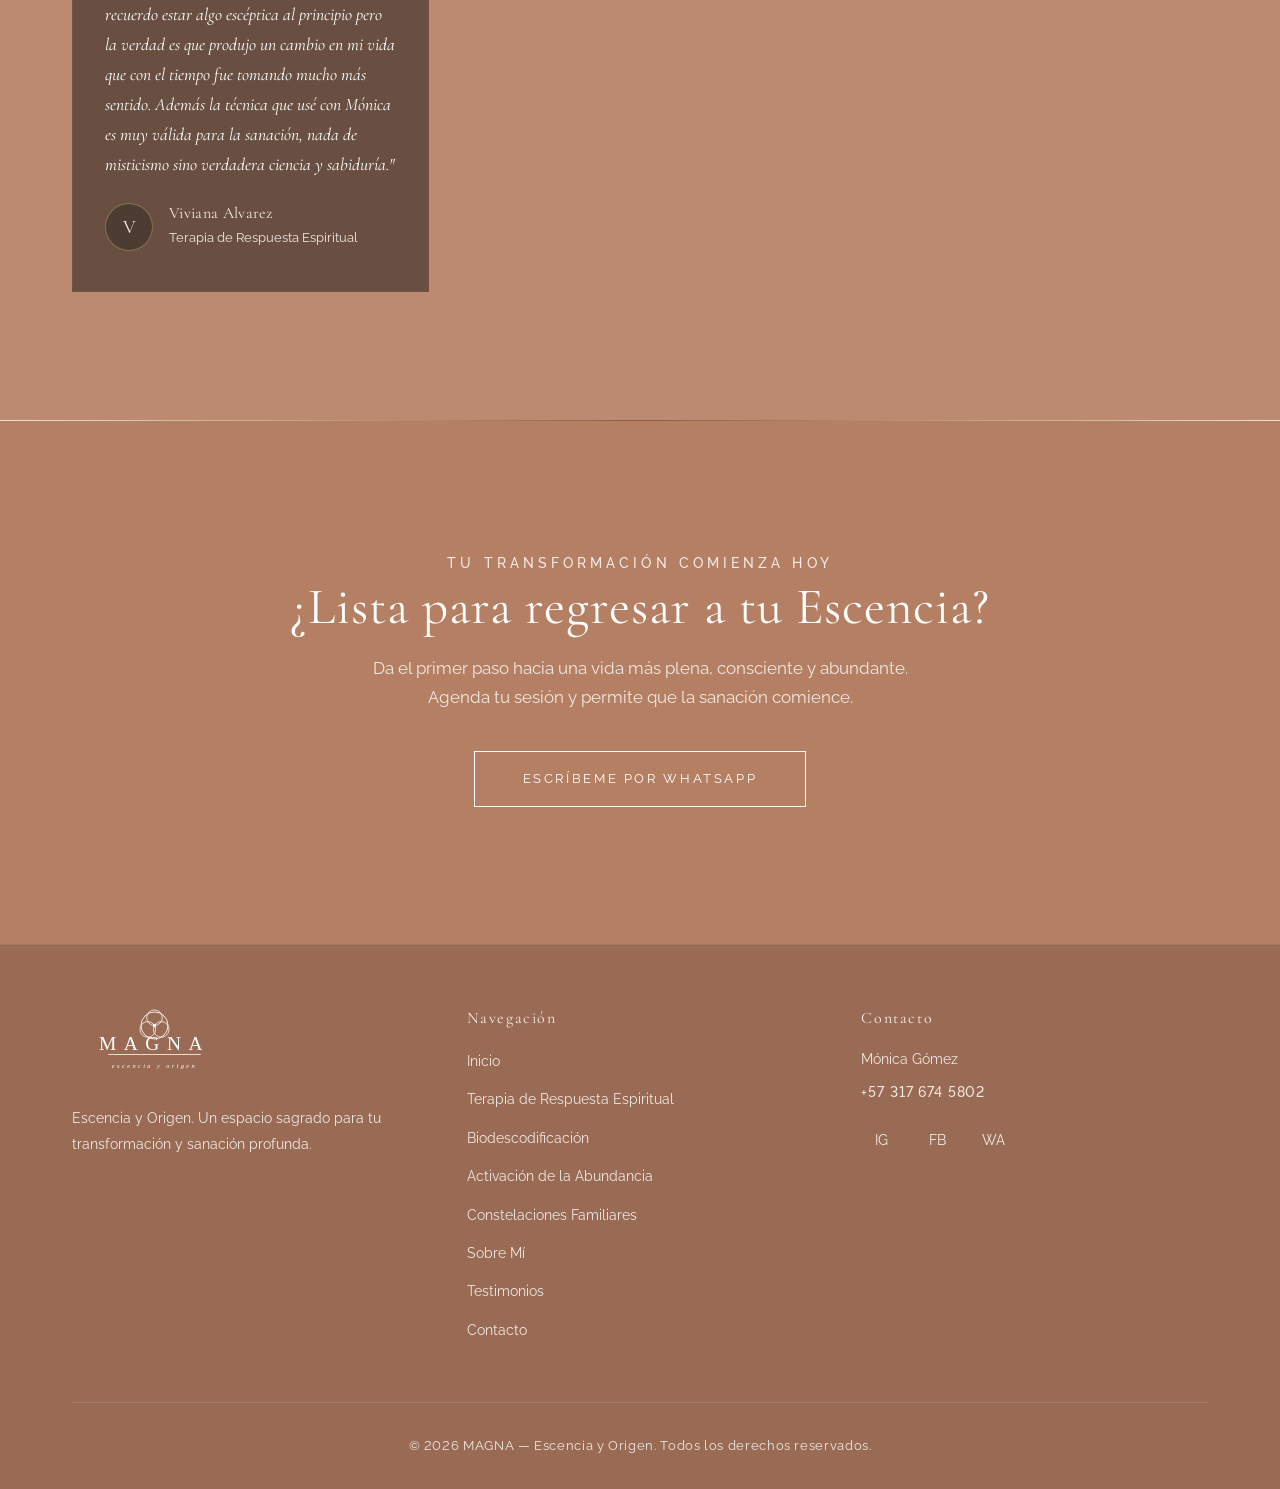
==== commit 10fc6603: "Añadir Constelaciones Familiares con Muñecos y distribuir imágenes en Sobre Mí. Incluye página del s" ====
--- a/index.html
+++ b/index.html
@@ -4,7 +4,7 @@
   <meta charset="UTF-8">
   <meta name="viewport" content="width=device-width, initial-scale=1.0">
   <title>MAGNA — Escencia y Origen | Terapias Holísticas</title>
-  <meta name="description" content="MAGNA — Escencia y Origen. Centro de terapias holísticas con Mónica Gómez. Terapia de Respuesta Espiritual, Biodescodificación y Activación de la Abundancia.">
+  <meta name="description" content="MAGNA — Escencia y Origen. Centro de terapias holísticas con Mónica Gómez. Terapia de Respuesta Espiritual, Biodescodificación, Activación de la Abundancia y Constelaciones Familiares.">
   <meta property="og:title" content="MAGNA — Escencia y Origen">
   <meta property="og:description" content="Regresa a tu Escencia. Transforma tu vida desde el origen de tu ser.">
   <meta property="og:image" content="assets/img/hero-warm.png">
@@ -105,6 +105,16 @@
             <a href="servicios-abundancia.html" class="btn-link">Conocer más →</a>
           </div>
         </div>
+        <div class="service-card fade-in">
+          <div class="service-card-img arch-image">
+            <img src="assets/img/monica-2.png" alt="Constelaciones Familiares con Muñecos">
+          </div>
+          <div class="service-card-content">
+            <h3>Constelaciones Familiares con Muñecos</h3>
+            <p>Representa visualmente las dinámicas de tu sistema familiar y abre camino hacia comprensión, equilibrio y sanación.</p>
+            <a href="servicios-constelaciones.html" class="btn-link">Conocer más →</a>
+          </div>
+        </div>
       </div>
     </div>
   </section>
@@ -296,6 +306,7 @@
             <li><a href="servicios-tre.html">Terapia de Respuesta Espiritual</a></li>
             <li><a href="servicios-bio.html">Biodescodificación</a></li>
             <li><a href="servicios-abundancia.html">Activación de la Abundancia</a></li>
+            <li><a href="servicios-constelaciones.html">Constelaciones Familiares</a></li>
             <li><a href="sobre.html">Sobre Mí</a></li>
             <li><a href="testimonios.html">Testimonios</a></li>
             <li><a href="contacto.html">Contacto</a></li>
--- a/css/styles.css
+++ b/css/styles.css
@@ -605,7 +605,7 @@
    ================================================ */
 .services-grid {
   display: grid;
-  grid-template-columns: repeat(3, 1fr);
+  grid-template-columns: repeat(2, 1fr);
   gap: 2rem;
   margin-top: 3rem;
 }
@@ -992,40 +992,66 @@
   pointer-events: none;
 }
 
-.about-gallery {
+.about-spot {
+  max-width: 340px;
+  margin-left: auto;
+}
+
+.about-spot .oval-image {
+  width: 100%;
+}
+
+.about-spot .oval-image img,
+.about-split-media .arch-image img {
+  filter: var(--image-warm-filter);
+}
+
+.about-story-intro,
+.about-story-outro {
+  max-width: 800px;
+  margin: 0 auto;
+}
+
+.about-story-intro p,
+.about-story-outro p,
+.about-split-text p {
+  color: var(--text-secondary);
+  font-size: 1.05rem;
+  line-height: 1.9;
+  margin-bottom: 1.5rem;
+}
+
+.about-split {
   display: grid;
-  grid-template-columns: 1.15fr 0.85fr;
-  grid-template-rows: 1fr 1fr;
-  gap: 1rem;
-  align-items: stretch;
-}
-
-.about-gallery figure {
-  position: relative;
+  grid-template-columns: 1fr minmax(220px, 300px);
+  gap: 4rem;
+  align-items: center;
+  margin: 5rem auto;
+  max-width: 1050px;
+}
+
+.about-split--reverse {
+  grid-template-columns: minmax(220px, 300px) 1fr;
+}
+
+.about-split-media {
   margin: 0;
 }
 
-.about-gallery-main {
-  grid-row: 1 / -1;
-}
-
-.about-gallery .oval-image,
-.about-gallery .thumb-image {
+.about-split-media .arch-image {
   width: 100%;
-  height: 100%;
-}
-
-.about-gallery .oval-image img,
-.about-gallery .thumb-image img {
-  filter: var(--image-warm-filter);
-}
-
-.about-gallery-main .oval-image {
-  min-height: 520px;
-}
-
-.about-gallery-item .thumb-image {
-  min-height: 250px;
+  max-width: 280px;
+  margin: 0 auto;
+}
+
+.about-split--reverse .about-split-media .arch-image {
+  margin-left: 0;
+  margin-right: auto;
+}
+
+.about-split:not(.about-split--reverse) .about-split-media .arch-image {
+  margin-left: auto;
+  margin-right: 0;
 }
 
 .certifications {
@@ -1152,6 +1178,27 @@
   font-size: 1.05rem;
   line-height: 1.9;
   margin-bottom: 1.5rem;
+}
+
+.service-help-list {
+  list-style: none;
+  margin-bottom: 1.5rem;
+}
+
+.service-help-list li {
+  padding: 0.5rem 0;
+  padding-left: 1.5rem;
+  position: relative;
+  color: var(--text-secondary);
+  font-size: 1.05rem;
+  line-height: 1.7;
+}
+
+.service-help-list li::before {
+  content: '\2022';
+  position: absolute;
+  left: 0;
+  color: var(--gold);
 }
 
 .service-benefits {
@@ -1502,22 +1549,23 @@
     height: auto;
   }
 
-  .about-gallery {
-    grid-template-columns: 1fr 1fr;
-    grid-template-rows: auto;
-  }
-
-  .about-gallery-main {
-    grid-row: auto;
-    grid-column: 1 / -1;
-  }
-
-  .about-gallery-main .oval-image {
-    min-height: 400px;
-  }
-
-  .about-gallery-item .thumb-image {
-    min-height: 220px;
+  .about-split,
+  .about-split--reverse {
+    grid-template-columns: 1fr;
+    gap: 2.5rem;
+    margin: 3.5rem auto;
+  }
+
+  .about-split-media .arch-image {
+    max-width: 260px;
+    margin-left: auto !important;
+    margin-right: auto !important;
+  }
+
+  .about-spot {
+    max-width: 300px;
+    margin-left: auto;
+    margin-right: auto;
   }
 
   .service-detail-content {
@@ -1616,13 +1664,16 @@
     display: none;
   }
 
-  .about-gallery {
-    grid-template-columns: 1fr;
-  }
-
-  .about-gallery-main .oval-image,
-  .about-gallery-item .thumb-image {
-    min-height: 320px;
+  .about-spot {
+    max-width: 280px;
+  }
+
+  .about-split {
+    margin: 3rem auto;
+  }
+
+  .about-split-media .arch-image {
+    max-width: 240px;
   }
 }
 
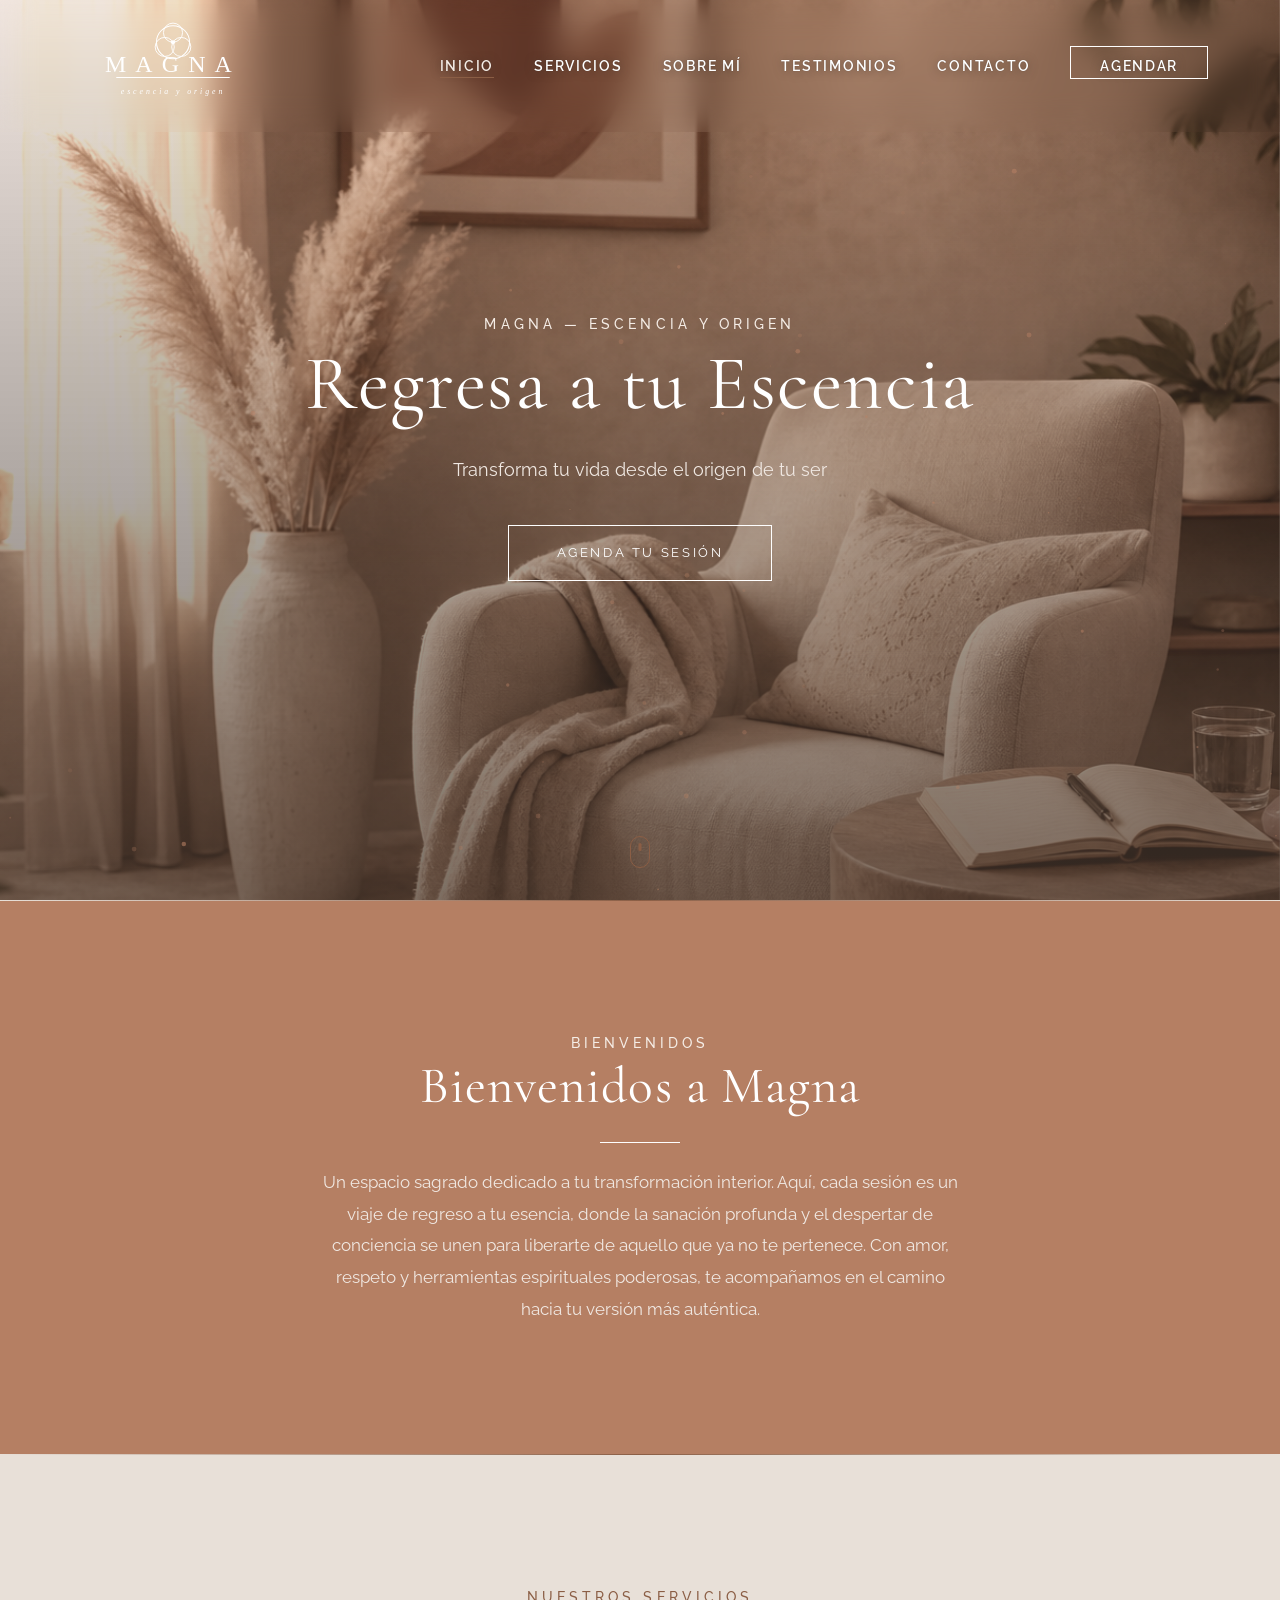
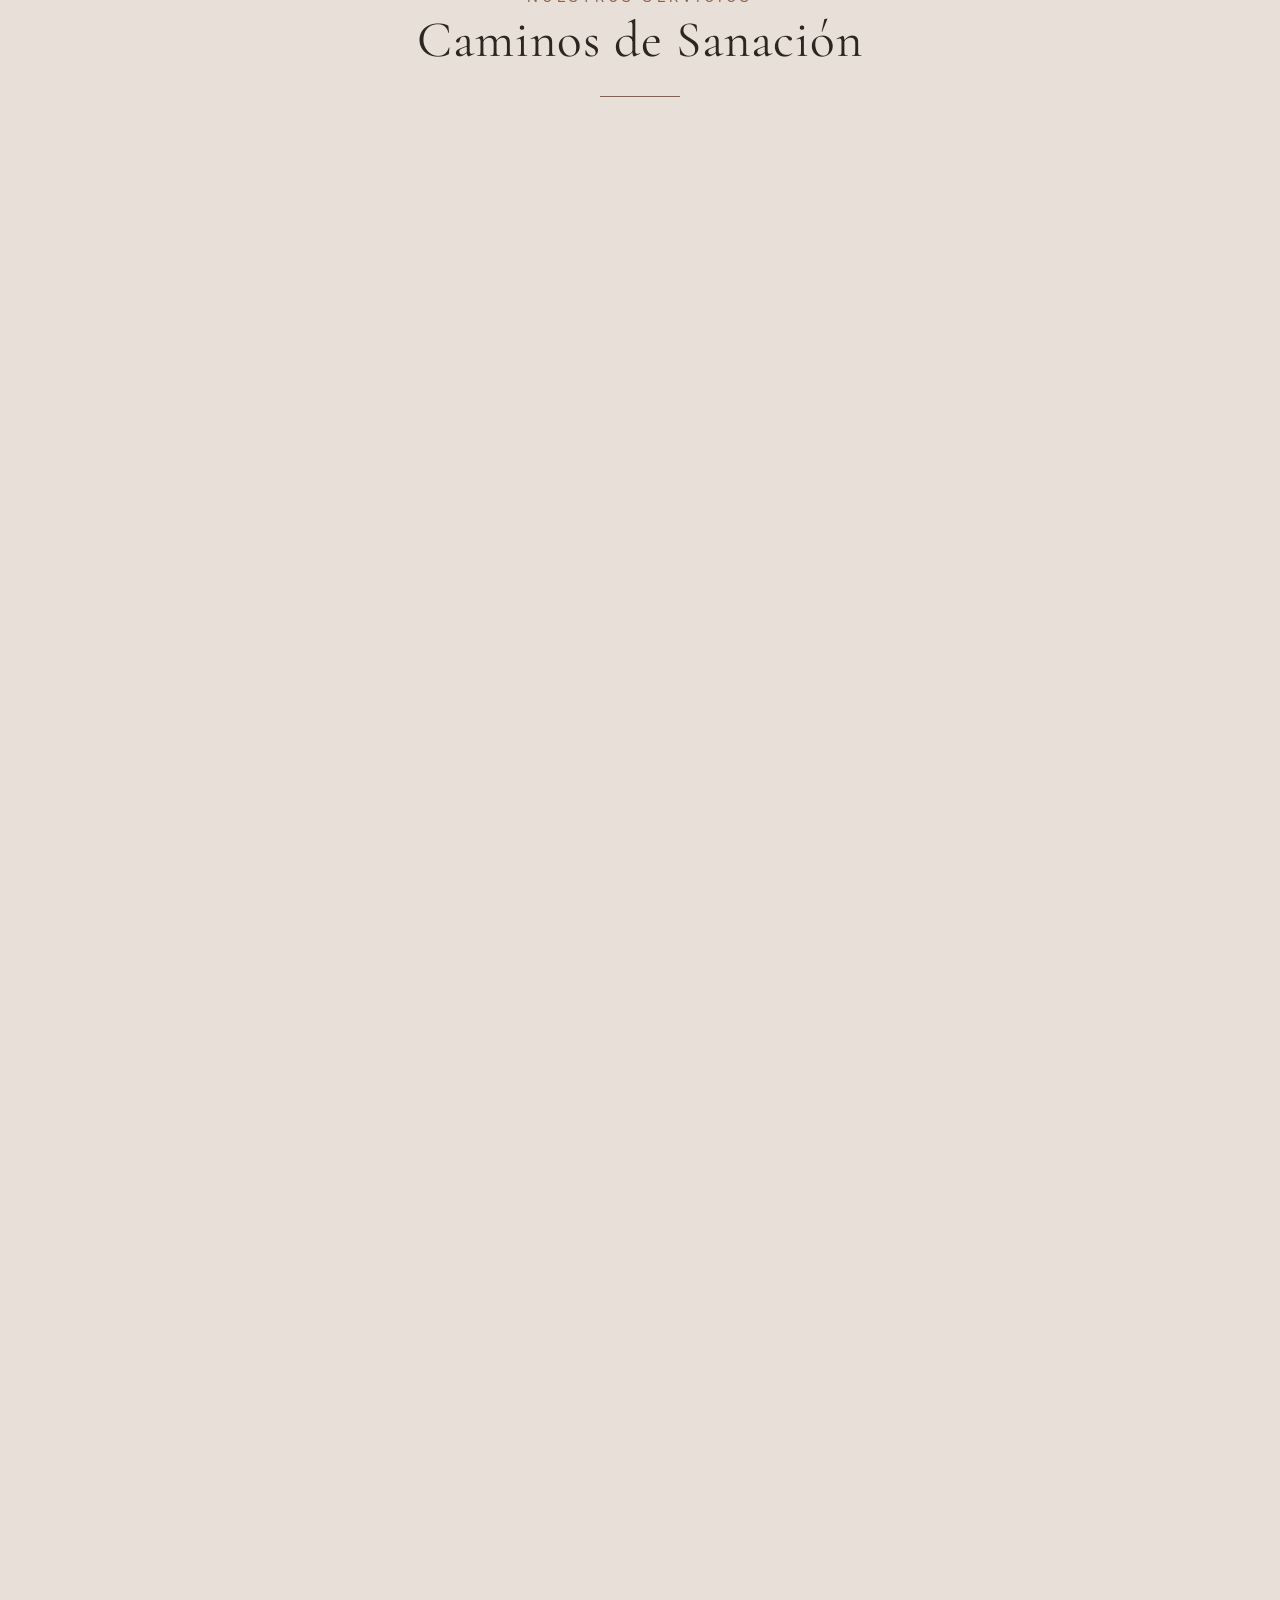
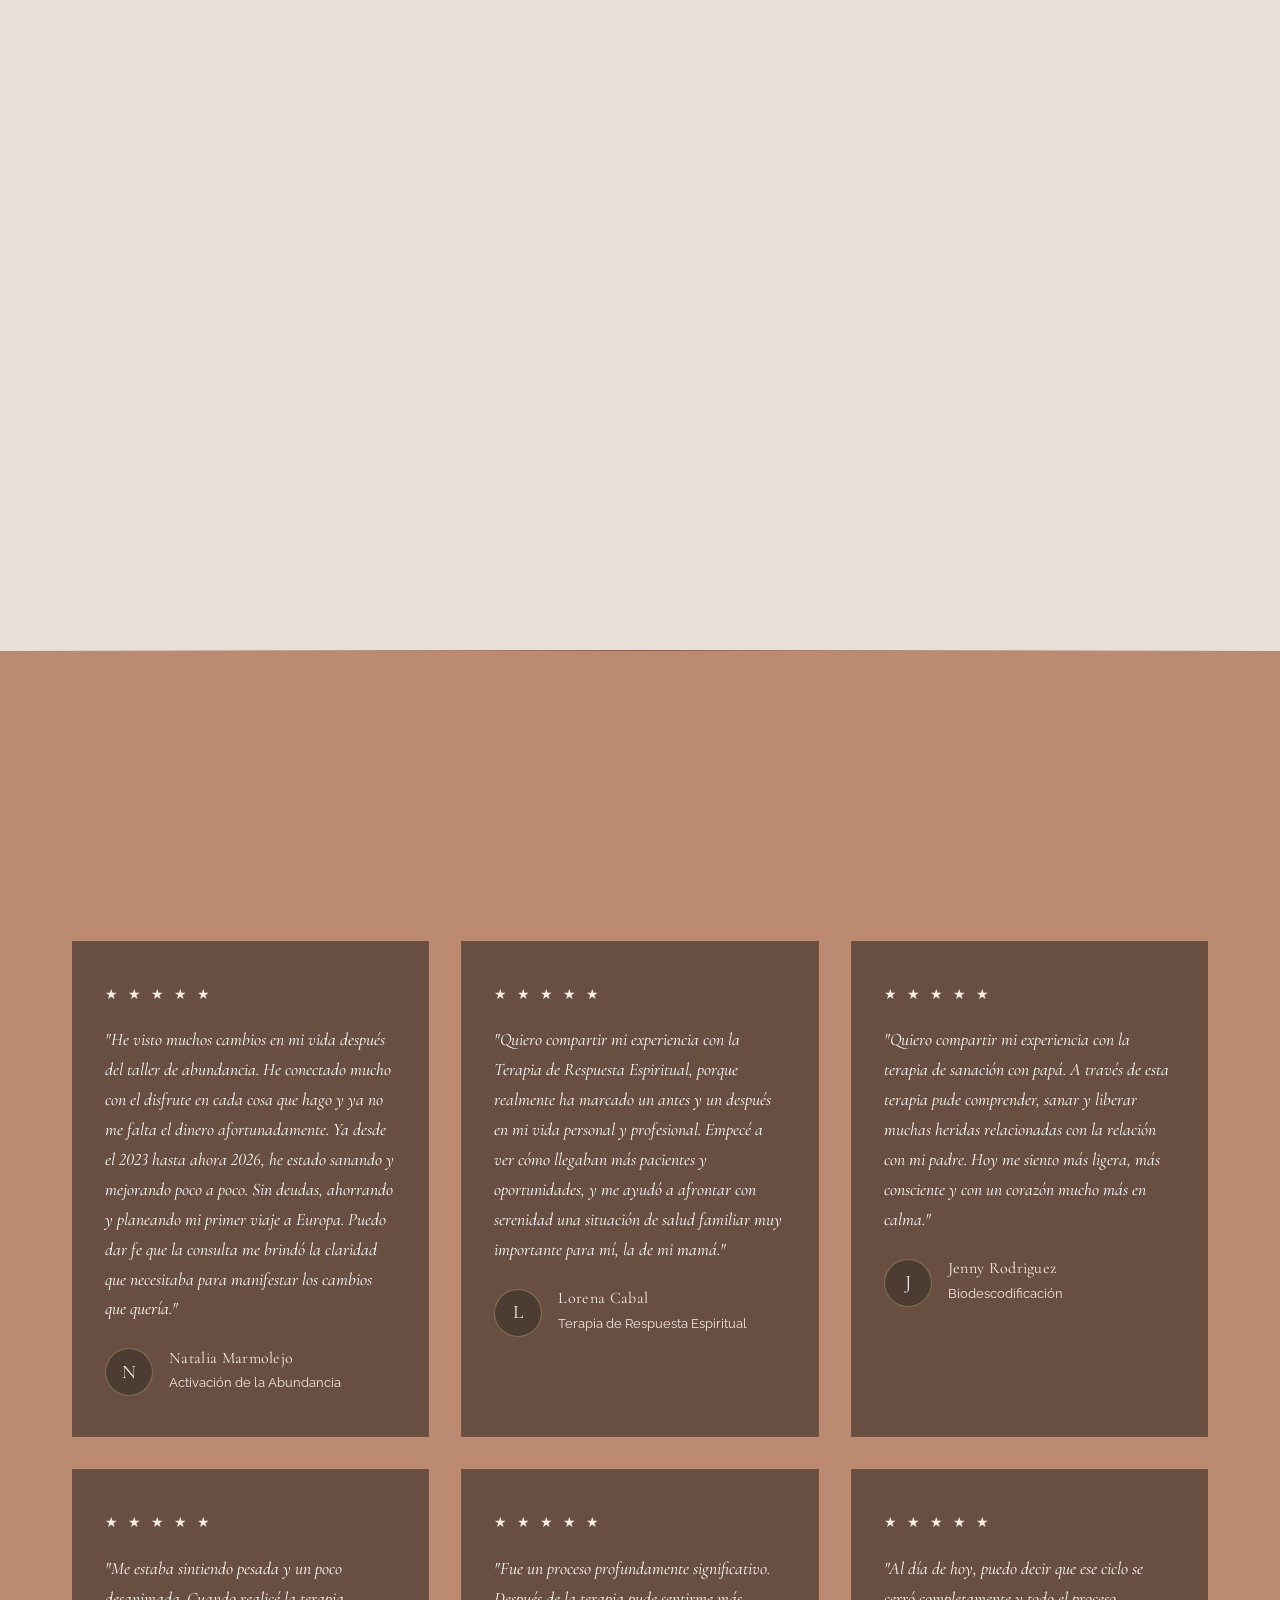
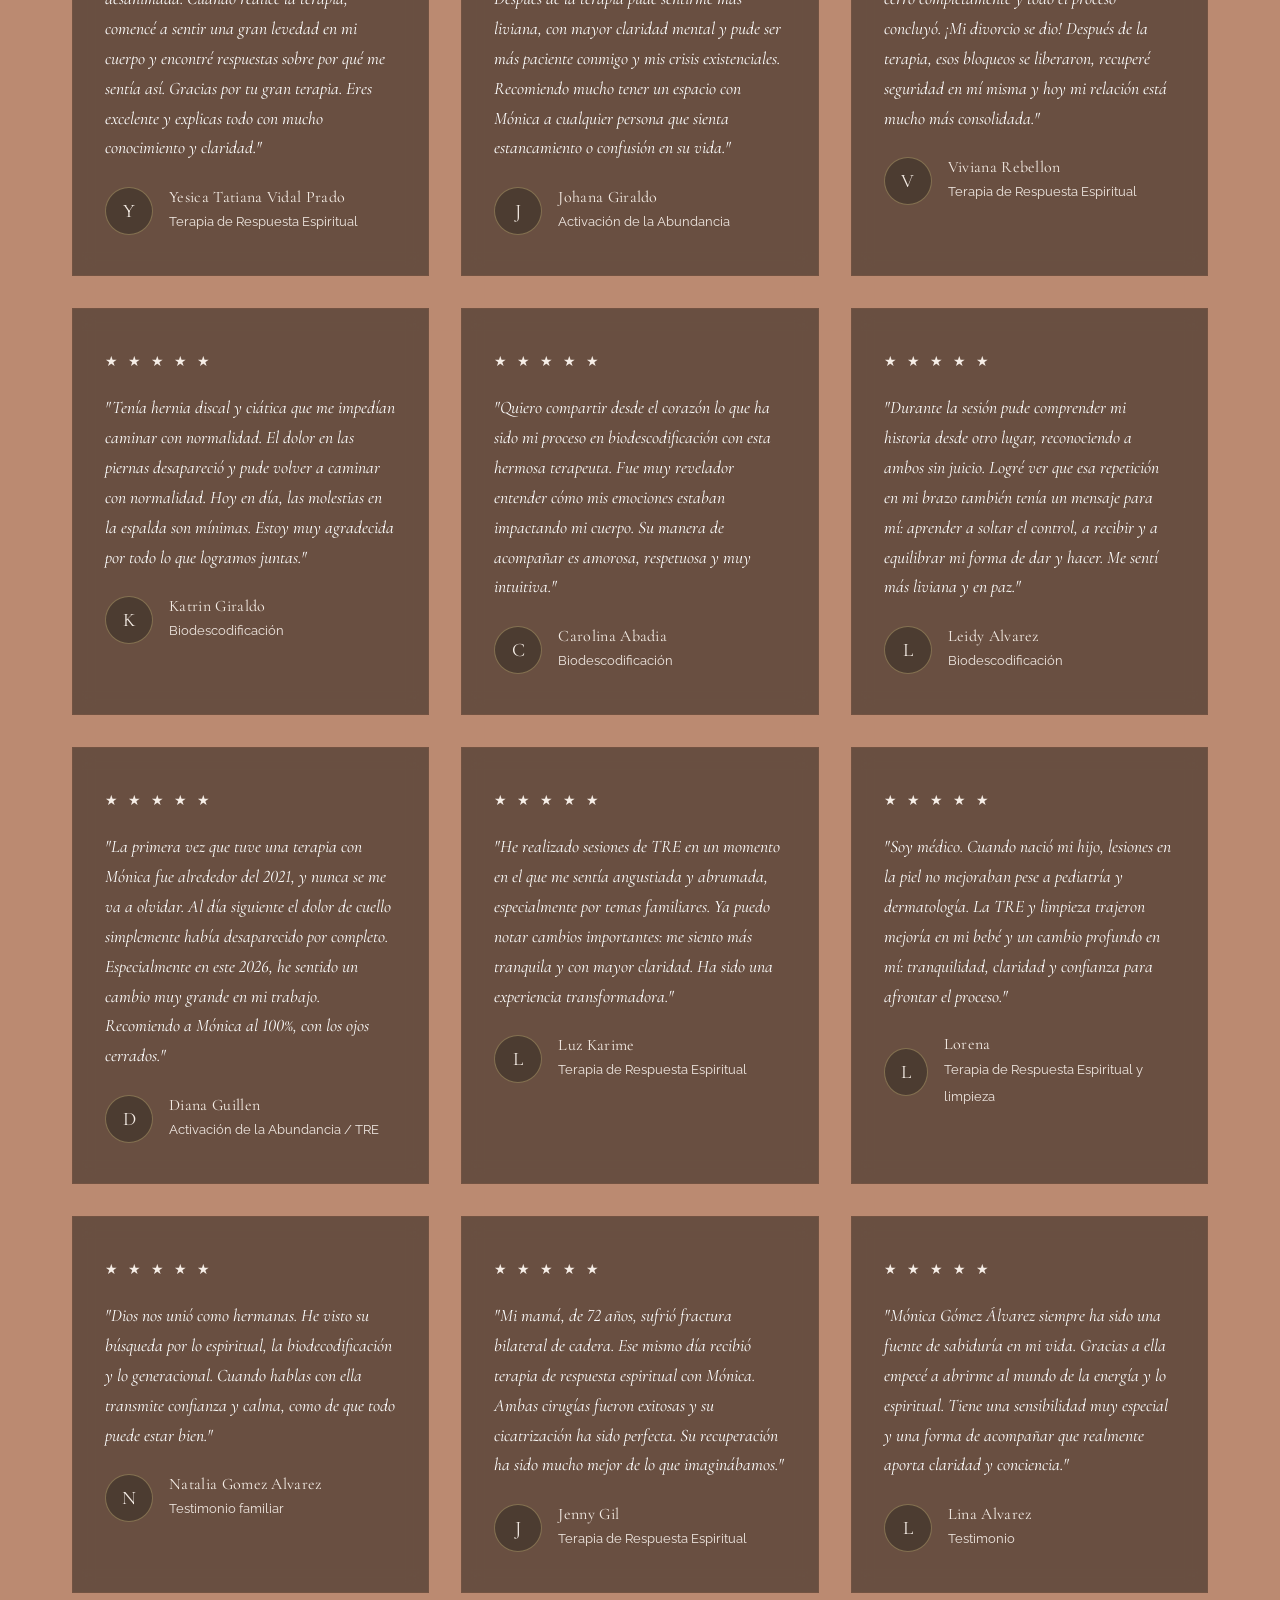
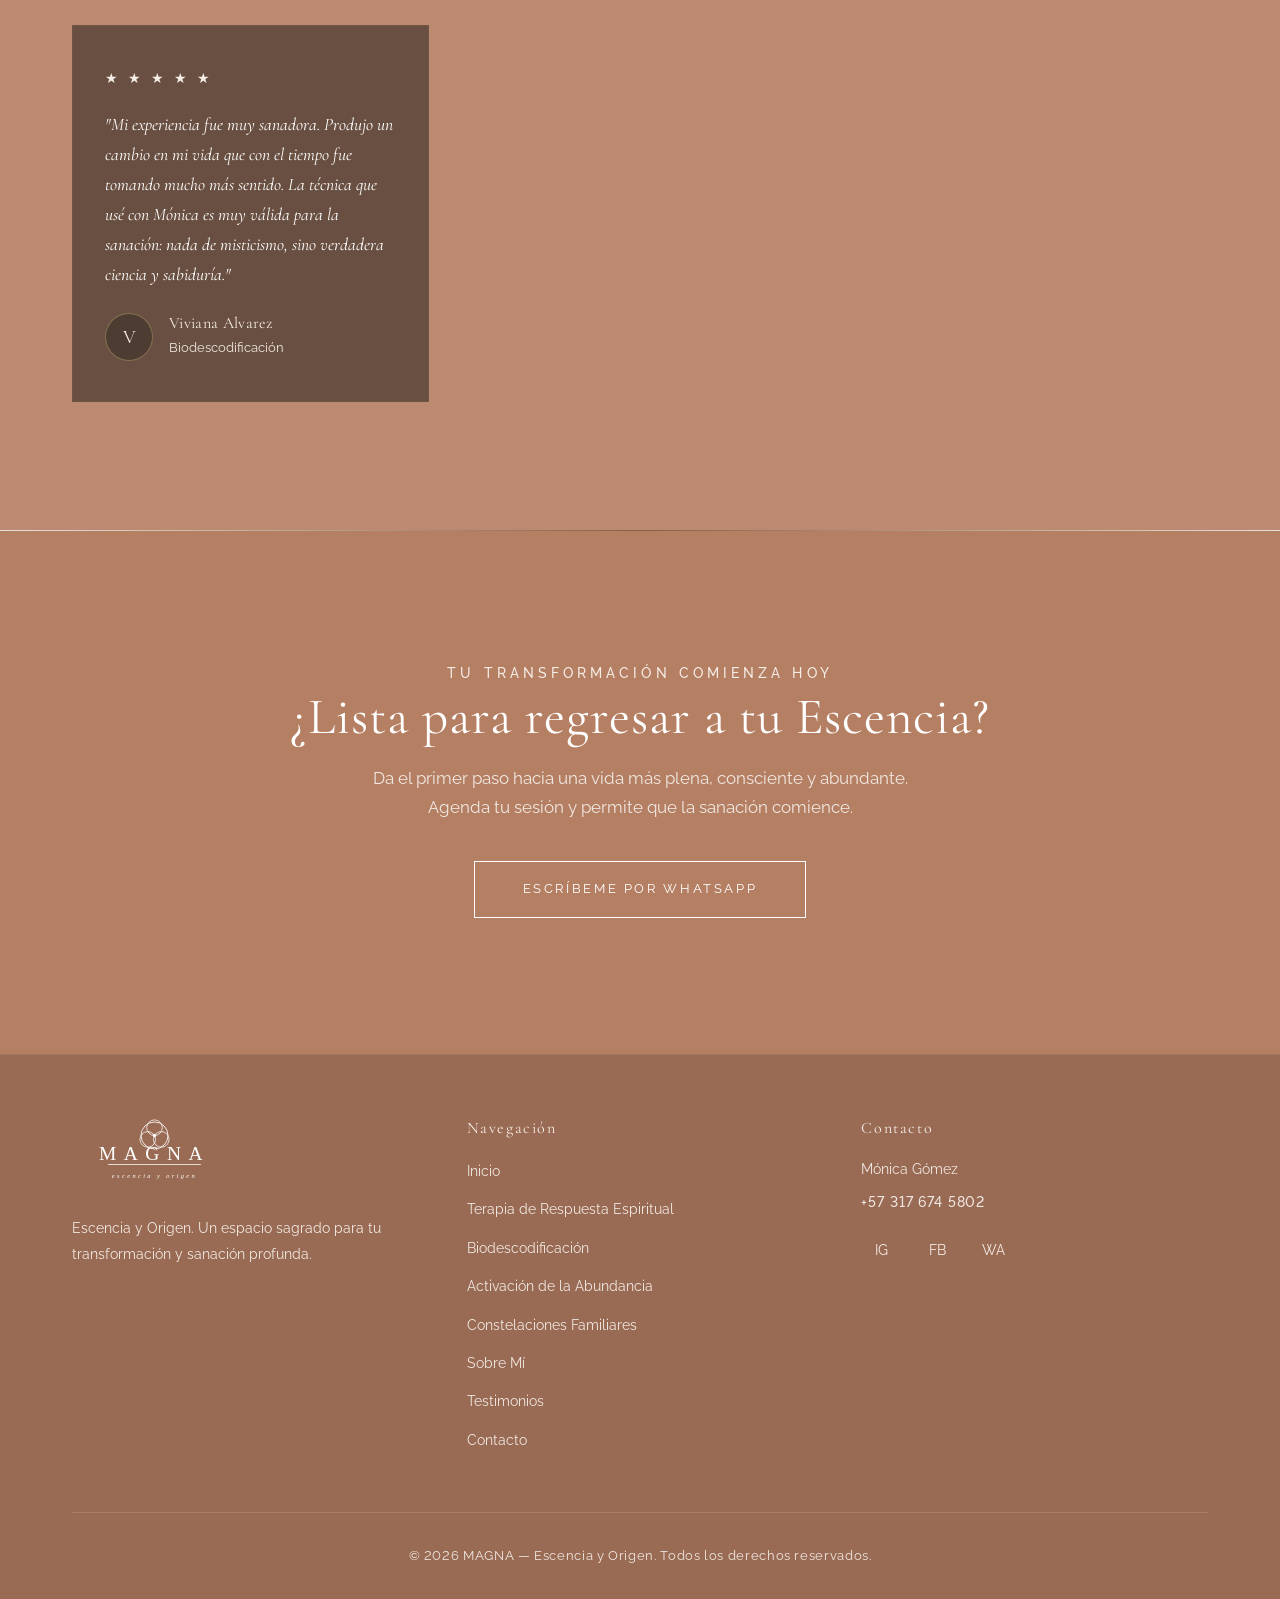
==== commit 2c6ecdcd: "Actualizar testimonios según el documento oficial de MAGNA. Alinea textos, servicios y los 16 testim" ====
--- a/index.html
+++ b/index.html
@@ -132,7 +132,7 @@
       <div class="testimonials-grid">
         <div class="testimonial-card fade-in">
           <div class="testimonial-stars">★ ★ ★ ★ ★</div>
-          <p>"He visto muchos cambios en mi vida después del taller de abundancia. He conectado mucho con el disfrute en cada cosa que hago y ya no me falta el dinero. Puedo dar fe que la consulta me brindó la claridad que necesitaba para manifestar los cambios que quería."</p>
+          <p>"He visto muchos cambios en mi vida después del taller de abundancia. He conectado mucho con el disfrute en cada cosa que hago y ya no me falta el dinero afortunadamente. Ya desde el 2023 hasta ahora 2026, he estado sanando y mejorando poco a poco. Sin deudas, ahorrando y planeando mi primer viaje a Europa. Puedo dar fe que la consulta me brindó la claridad que necesitaba para manifestar los cambios que quería."</p>
           <div class="testimonial-author">
             <div class="testimonial-avatar">N</div>
             <div class="testimonial-author-info">
@@ -143,7 +143,7 @@
         </div>
         <div class="testimonial-card fade-in">
           <div class="testimonial-stars">★ ★ ★ ★ ★</div>
-          <p>"La Terapia de Respuesta Espiritual ha marcado un antes y un después en mi vida personal y profesional. Empecé a ver cómo llegaban más pacientes y oportunidades, y me ayudó a afrontar con serenidad una situación de salud familiar muy importante."</p>
+          <p>"Quiero compartir mi experiencia con la Terapia de Respuesta Espiritual, porque realmente ha marcado un antes y un después en mi vida personal y profesional. Empecé a ver cómo llegaban más pacientes y oportunidades, y me ayudó a afrontar con serenidad una situación de salud familiar muy importante para mí, la de mi mamá."</p>
           <div class="testimonial-author">
             <div class="testimonial-avatar">L</div>
             <div class="testimonial-author-info">
@@ -154,29 +154,62 @@
         </div>
         <div class="testimonial-card fade-in">
           <div class="testimonial-stars">★ ★ ★ ★ ★</div>
-          <p>"La terapia de sanación con papá fue profundamente transformadora. Pude comprender, sanar y liberar muchas heridas relacionadas con mi padre. Hoy me siento más ligera, más consciente y con un corazón mucho más en calma."</p>
+          <p>"Quiero compartir mi experiencia con la terapia de sanación con papá. A través de esta terapia pude comprender, sanar y liberar muchas heridas relacionadas con la relación con mi padre. Hoy me siento más ligera, más consciente y con un corazón mucho más en calma."</p>
           <div class="testimonial-author">
             <div class="testimonial-avatar">J</div>
             <div class="testimonial-author-info">
               <h4>Jenny Rodriguez</h4>
-              <span>Terapia de Sanación</span>
-            </div>
-          </div>
-        </div>
-        <div class="testimonial-card fade-in">
-          <div class="testimonial-stars">★ ★ ★ ★ ★</div>
-          <p>"Tenía hernia discal y ciática que me impedían caminar con normalidad. Trabajamos meditación, hipnosis, niña interior y temas familiares. El dolor en las piernas desapareció y hoy las molestias en la espalda son mínimas. Estoy muy agradecida por los cambios que logramos juntas."</p>
+              <span>Biodescodificación</span>
+            </div>
+          </div>
+        </div>
+        <div class="testimonial-card fade-in">
+          <div class="testimonial-stars">★ ★ ★ ★ ★</div>
+          <p>"Me estaba sintiendo pesada y un poco desanimada. Cuando realicé la terapia, comencé a sentir una gran levedad en mi cuerpo y encontré respuestas sobre por qué me sentía así. Gracias por tu gran terapia. Eres excelente y explicas todo con mucho conocimiento y claridad."</p>
+          <div class="testimonial-author">
+            <div class="testimonial-avatar">Y</div>
+            <div class="testimonial-author-info">
+              <h4>Yesica Tatiana Vidal Prado</h4>
+              <span>Terapia de Respuesta Espiritual</span>
+            </div>
+          </div>
+        </div>
+        <div class="testimonial-card fade-in">
+          <div class="testimonial-stars">★ ★ ★ ★ ★</div>
+          <p>"Fue un proceso profundamente significativo. Después de la terapia pude sentirme más liviana, con mayor claridad mental y pude ser más paciente conmigo y mis crisis existenciales. Recomiendo mucho tener un espacio con Mónica a cualquier persona que sienta estancamiento o confusión en su vida."</p>
+          <div class="testimonial-author">
+            <div class="testimonial-avatar">J</div>
+            <div class="testimonial-author-info">
+              <h4>Johana Giraldo</h4>
+              <span>Activación de la Abundancia</span>
+            </div>
+          </div>
+        </div>
+        <div class="testimonial-card fade-in">
+          <div class="testimonial-stars">★ ★ ★ ★ ★</div>
+          <p>"Al día de hoy, puedo decir que ese ciclo se cerró completamente y todo el proceso concluyó. ¡Mi divorcio se dio! Después de la terapia, esos bloqueos se liberaron, recuperé seguridad en mí misma y hoy mi relación está mucho más consolidada."</p>
+          <div class="testimonial-author">
+            <div class="testimonial-avatar">V</div>
+            <div class="testimonial-author-info">
+              <h4>Viviana Rebellon</h4>
+              <span>Terapia de Respuesta Espiritual</span>
+            </div>
+          </div>
+        </div>
+        <div class="testimonial-card fade-in">
+          <div class="testimonial-stars">★ ★ ★ ★ ★</div>
+          <p>"Tenía hernia discal y ciática que me impedían caminar con normalidad. El dolor en las piernas desapareció y pude volver a caminar con normalidad. Hoy en día, las molestias en la espalda son mínimas. Estoy muy agradecida por todo lo que logramos juntas."</p>
           <div class="testimonial-author">
             <div class="testimonial-avatar">K</div>
             <div class="testimonial-author-info">
               <h4>Katrin Giraldo</h4>
-              <span>TRE / Biodescodificación</span>
-            </div>
-          </div>
-        </div>
-        <div class="testimonial-card fade-in">
-          <div class="testimonial-stars">★ ★ ★ ★ ★</div>
-          <p>"Quiero compartir desde el corazón lo que ha sido mi proceso en biodescodificación con esta hermosa terapeuta. No solo encontré una guía espiritual, sino también un acompañamiento muy consciente que integra lo emocional, lo energético y lo físico desde una mirada más científica. En mi caso, trabajamos un proceso relacionado con la salud, y fue muy revelador entender cómo mis emociones estaban impactando mi cuerpo. Su manera de acompañar es amorosa, respetuosa y muy intuitiva; se siente que realmente está al servicio desde el alma."</p>
+              <span>Biodescodificación</span>
+            </div>
+          </div>
+        </div>
+        <div class="testimonial-card fade-in">
+          <div class="testimonial-stars">★ ★ ★ ★ ★</div>
+          <p>"Quiero compartir desde el corazón lo que ha sido mi proceso en biodescodificación con esta hermosa terapeuta. Fue muy revelador entender cómo mis emociones estaban impactando mi cuerpo. Su manera de acompañar es amorosa, respetuosa y muy intuitiva."</p>
           <div class="testimonial-author">
             <div class="testimonial-avatar">C</div>
             <div class="testimonial-author-info">
@@ -187,7 +220,7 @@
         </div>
         <div class="testimonial-card fade-in">
           <div class="testimonial-stars">★ ★ ★ ★ ★</div>
-          <p>"Tras fracturas repetitivas en mi brazo derecho, llegué con emociones guardadas frente a mis padres. Comprendí mi historia sin juicio y el mensaje de mi cuerpo: soltar el control y equilibrar dar y recibir. Me sentí más liviana y en paz."</p>
+          <p>"Durante la sesión pude comprender mi historia desde otro lugar, reconociendo a ambos sin juicio. Logré ver que esa repetición en mi brazo también tenía un mensaje para mí: aprender a soltar el control, a recibir y a equilibrar mi forma de dar y hacer. Me sentí más liviana y en paz."</p>
           <div class="testimonial-author">
             <div class="testimonial-avatar">L</div>
             <div class="testimonial-author-info">
@@ -198,18 +231,18 @@
         </div>
         <div class="testimonial-card fade-in">
           <div class="testimonial-stars">★ ★ ★ ★ ★</div>
-          <p>"La primera vez que tuve una terapia con Mónica fue alrededor del 2021, y nunca se me va a olvidar. Llevaba dos semanas con un dolor de cuello muy fuerte, de esos que no se van con nada. Ese día hicimos una terapia de sanación, y al día siguiente el dolor simplemente había desaparecido por completo. Desde ese momento supe que Mónica tenía un don muy especial. Especialmente en este 2026, he sentido un cambio muy grande: se han abierto puertas, sobre todo en mi trabajo, y cosas que antes estaban estancadas ahora están fluyendo. Recomiendo a Mónica al 100%, con los ojos cerrados."</p>
+          <p>"La primera vez que tuve una terapia con Mónica fue alrededor del 2021, y nunca se me va a olvidar. Al día siguiente el dolor de cuello simplemente había desaparecido por completo. Especialmente en este 2026, he sentido un cambio muy grande en mi trabajo. Recomiendo a Mónica al 100%, con los ojos cerrados."</p>
           <div class="testimonial-author">
             <div class="testimonial-avatar">D</div>
             <div class="testimonial-author-info">
               <h4>Diana Guillen</h4>
-              <span>Terapia de Sanación</span>
-            </div>
-          </div>
-        </div>
-        <div class="testimonial-card fade-in">
-          <div class="testimonial-stars">★ ★ ★ ★ ★</div>
-          <p>"He realizado sesiones de TRE en un momento angustiado y abrumado, especialmente por temas familiares y por asumir el rol que me corresponde. Ya noto cambios importantes: más tranquilidad y claridad. Ha sido una experiencia transformadora."</p>
+              <span>Activación de la Abundancia / TRE</span>
+            </div>
+          </div>
+        </div>
+        <div class="testimonial-card fade-in">
+          <div class="testimonial-stars">★ ★ ★ ★ ★</div>
+          <p>"He realizado sesiones de TRE en un momento en el que me sentía angustiada y abrumada, especialmente por temas familiares. Ya puedo notar cambios importantes: me siento más tranquila y con mayor claridad. Ha sido una experiencia transformadora."</p>
           <div class="testimonial-author">
             <div class="testimonial-avatar">L</div>
             <div class="testimonial-author-info">
@@ -231,7 +264,7 @@
         </div>
         <div class="testimonial-card fade-in">
           <div class="testimonial-stars">★ ★ ★ ★ ★</div>
-          <p>"Dios nos unió como hermanas. He visto su búsqueda por lo espiritual, la biodecodificación y lo generacional. Me ha acompañado con oración e intención de servicio. Cuando hablas con ella transmite confianza y calma, como de que todo puede estar bien."</p>
+          <p>"Dios nos unió como hermanas. He visto su búsqueda por lo espiritual, la biodecodificación y lo generacional. Cuando hablas con ella transmite confianza y calma, como de que todo puede estar bien."</p>
           <div class="testimonial-author">
             <div class="testimonial-avatar">N</div>
             <div class="testimonial-author-info">
@@ -242,7 +275,7 @@
         </div>
         <div class="testimonial-card fade-in">
           <div class="testimonial-stars">★ ★ ★ ★ ★</div>
-          <p>"Mi mamá, de 72 años, con diabetes, hipertensión, demencia leve y sospecha de Parkinson, sufrió fractura bilateral de cadera. Ese día recibió TRE con Mónica. El 29 de marzo y el 2 de abril fue operada; ambas cirugías exitosas y cicatrización perfecta pese a la diabetes. Su recuperación ha sido mucho mejor de lo que imaginábamos."</p>
+          <p>"Mi mamá, de 72 años, sufrió fractura bilateral de cadera. Ese mismo día recibió terapia de respuesta espiritual con Mónica. Ambas cirugías fueron exitosas y su cicatrización ha sido perfecta. Su recuperación ha sido mucho mejor de lo que imaginábamos."</p>
           <div class="testimonial-author">
             <div class="testimonial-avatar">J</div>
             <div class="testimonial-author-info">
@@ -253,7 +286,7 @@
         </div>
         <div class="testimonial-card fade-in">
           <div class="testimonial-stars">★ ★ ★ ★ ★</div>
-          <p>"Mónica Gómez Álvarez siempre ha sido una fuente de sabiduría en mi vida. Gracias a ella empecé a abrirme al mundo de la energía y lo espiritual, y a comprender muchas cosas desde un lugar más profundo. Tiene una sensibilidad muy especial y una forma de acompañar que realmente aporta claridad y conciencia. La recomiendo totalmente."</p>
+          <p>"Mónica Gómez Álvarez siempre ha sido una fuente de sabiduría en mi vida. Gracias a ella empecé a abrirme al mundo de la energía y lo espiritual. Tiene una sensibilidad muy especial y una forma de acompañar que realmente aporta claridad y conciencia."</p>
           <div class="testimonial-author">
             <div class="testimonial-avatar">L</div>
             <div class="testimonial-author-info">
@@ -264,12 +297,12 @@
         </div>
         <div class="testimonial-card fade-in">
           <div class="testimonial-stars">★ ★ ★ ★ ★</div>
-          <p>"Mi experiencia fue muy sanadora, aún recuerdo estar algo escéptica al principio pero la verdad es que produjo un cambio en mi vida que con el tiempo fue tomando mucho más sentido. Además la técnica que usé con Mónica es muy válida para la sanación, nada de misticismo sino verdadera ciencia y sabiduría."</p>
+          <p>"Mi experiencia fue muy sanadora. Produjo un cambio en mi vida que con el tiempo fue tomando mucho más sentido. La técnica que usé con Mónica es muy válida para la sanación: nada de misticismo, sino verdadera ciencia y sabiduría."</p>
           <div class="testimonial-author">
             <div class="testimonial-avatar">V</div>
             <div class="testimonial-author-info">
               <h4>Viviana Alvarez</h4>
-              <span>Terapia de Respuesta Espiritual</span>
+              <span>Biodescodificación</span>
             </div>
           </div>
         </div>
--- a/css/styles.css
+++ b/css/styles.css
@@ -997,11 +997,11 @@
   margin-left: auto;
 }
 
-.about-spot .oval-image {
+.about-spot .arch-image {
   width: 100%;
 }
 
-.about-spot .oval-image img,
+.about-spot .arch-image img,
 .about-split-media .arch-image img {
   filter: var(--image-warm-filter);
 }
